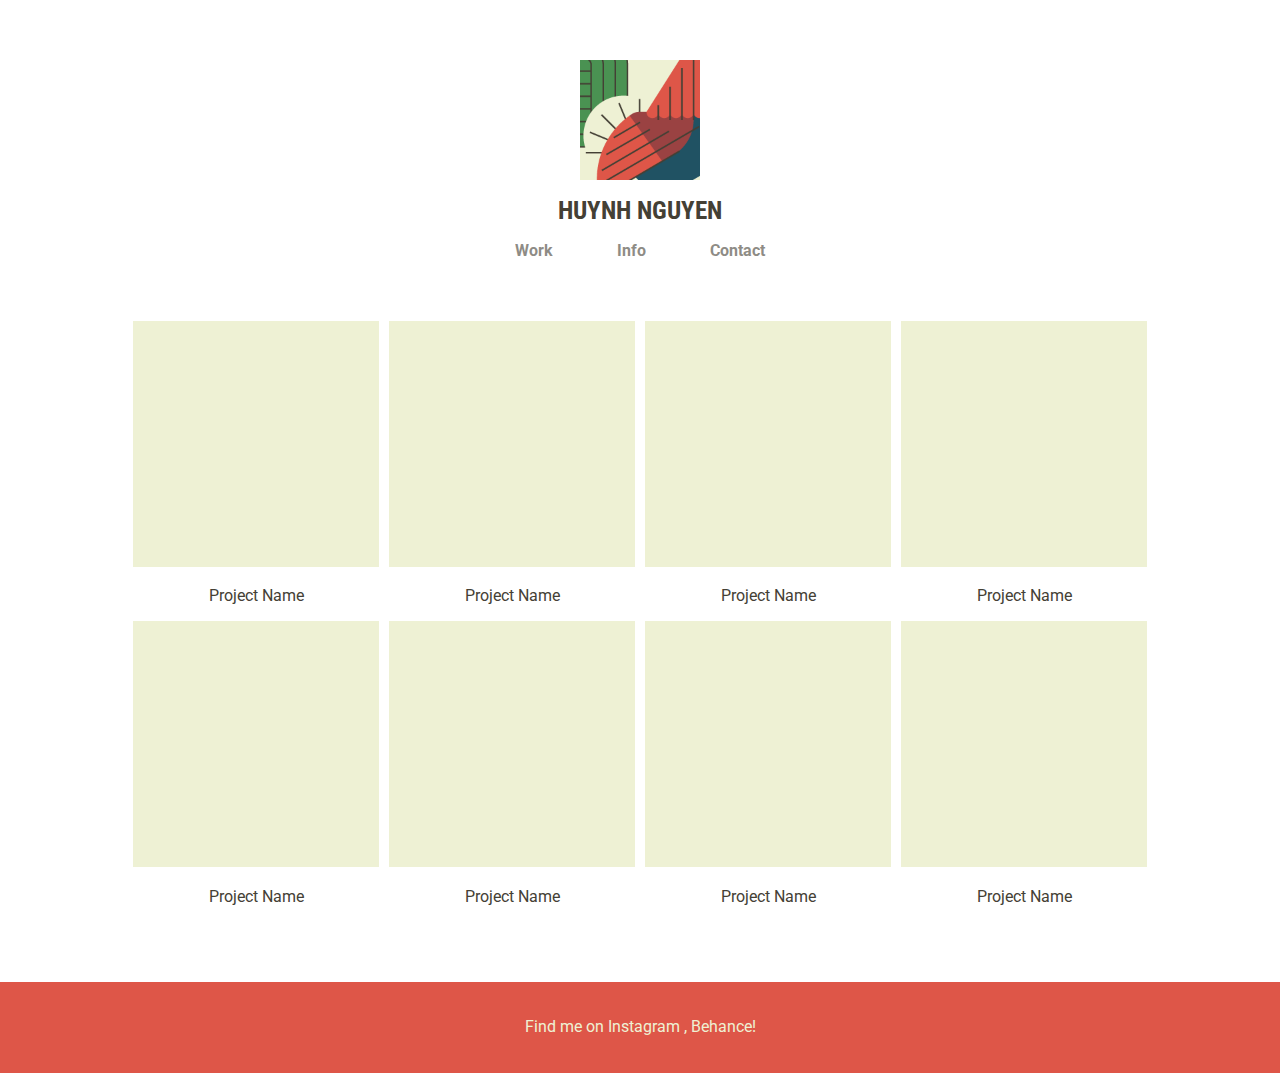
==== index.html @ f0197400 "dfdsvdx" ====
<!DOCTYPE html>
<html lang="en" dir="ltr">

<head>
  <meta charset="utf-8">
  <title>Huynh Nguyen || Graphic Designer</title>
  <link rel="stylesheet" href="css/style.css">
  <meta name="viewport" content="width=device-width initial-scale=1.0">
</head>

<body>

  <header class=" header_main">

    <div class="container">

      <div class="nav nav_mobile">
        <a href="index.html"><h1 class="logo_text">HUYNH NGUYEN</h1></a>
        <span class="btn_open_nav" onclick="openNav()">&#9776;</span>
      </div>

      <div class="nav nav_tablet">

        <a href="index.html"><h1 class="logo_text">HUYNH NGUYEN</h1></a>

        <nav class="nav_main">
          <a href="index.html">Work</a>
          <a href="info.html">Info</a>
          <a href="contact.html">Contact</a>
        </nav>

      </div>

      <div class="nav nav_desktop">

        <a href="index.html"><img class="logo_img" src="img/img_logo/logo@2x.png" alt="Huynh Nguyen Logo"></a>

        <a href="index.html"><h1 class="logo_text">HUYNH NGUYEN</h1></a>

        <nav class="nav_main">
          <a href="index.html">Work</a>
          <a href="info.html">Info</a>
          <a href="contact.html">Contact</a>
        </nav>

      </div>

      <div id="myNav" class="nav_overlay" onclick="closeNav()">

        <nav class="nav_main">
          <a href="index.html">Work</a>
          <a href="info.html">Info</a>
          <a href="contact.html">Contact</a>
        </nav>

        <p>Tap sreen to close menu</p>

      </div>

    </div>

  </header>

  <main>

    <div class="container">

      <article class="gallery_body">

        <section class="gallery_item">
          <a href="#">
            <img src="img/img_thumbs/ph_thumbnail.svg" alt="">
          </a>
          <p>Project Name</p>
        </section>

        <section class="gallery_item">
          <a href="#">
            <img src="img/img_thumbs/ph_thumbnail.svg" alt="">
          </a>
          <p>Project Name</p>
        </section>

        <section class="gallery_item">
          <a href="#">
            <img src="img/img_thumbs/ph_thumbnail.svg" alt="">
          </a>
          <p>Project Name</p>
        </section>

        <section class="gallery_item">
          <a href="#">
            <img src="img/img_thumbs/ph_thumbnail.svg" alt="">
          </a>
          <p>Project Name</p>
        </section>

        <section class="gallery_item">
          <a href="#">
            <img src="img/img_thumbs/ph_thumbnail.svg" alt="">
          </a>
          <p>Project Name</p>
        </section>

        <section class="gallery_item">
          <a href="#">
            <img src="img/img_thumbs/ph_thumbnail.svg" alt="">
          </a>
          <p>Project Name</p>
        </section>

        <section class="gallery_item">
          <a href="#">
            <img src="img/img_thumbs/ph_thumbnail.svg" alt="">
          </a>
          <p>Project Name</p>
        </section>

        <section class="gallery_item">
          <a href="#">
            <img src="img/img_thumbs/ph_thumbnail.svg" alt="">
          </a>
          <p>Project Name</p>
        </section>

      </article>

    </div>

  </main>

  <footer class="footer_main">
    <div class="container">
      <p>Find me on
        <a href="#">Instagram</a> ,
        <a href="#">Behance!</a>
      </p>
    </div>
  </footer>

  <!-- Script -->
  <script src="js/main.js"></script>
</body>

</html>
---- css/style.css ----
@import url("https://fonts.googleapis.com/css?family=Roboto+Condensed:700|Roboto:300,700");
/*! normalize.css v8.0.0 | MIT License | github.com/necolas/normalize.css */
/* Document
   ========================================================================== */
/**
 * 1. Correct the line height in all browsers.
 * 2. Prevent adjustments of font size after orientation changes in iOS.
 */
html {
  line-height: 1.15;
  /* 1 */
  -webkit-text-size-adjust: 100%;
  /* 2 */ }

/* Sections
   ========================================================================== */
/**
 * Remove the margin in all browsers.
 */
body {
  margin: 0; }

/**
 * Correct the font size and margin on `h1` elements within `section` and
 * `article` contexts in Chrome, Firefox, and Safari.
 */
h1 {
  font-size: 2em;
  margin: 0.67em 0; }

/* Grouping content
   ========================================================================== */
/**
 * 1. Add the correct box sizing in Firefox.
 * 2. Show the overflow in Edge and IE.
 */
hr {
  box-sizing: content-box;
  /* 1 */
  height: 0;
  /* 1 */
  overflow: visible;
  /* 2 */ }

/**
 * 1. Correct the inheritance and scaling of font size in all browsers.
 * 2. Correct the odd `em` font sizing in all browsers.
 */
pre {
  font-family: monospace, monospace;
  /* 1 */
  font-size: 1em;
  /* 2 */ }

/* Text-level semantics
   ========================================================================== */
/**
 * Remove the gray background on active links in IE 10.
 */
a {
  background-color: transparent; }

/**
 * 1. Remove the bottom border in Chrome 57-
 * 2. Add the correct text decoration in Chrome, Edge, IE, Opera, and Safari.
 */
abbr[title] {
  border-bottom: none;
  /* 1 */
  text-decoration: underline;
  /* 2 */
  text-decoration: underline dotted;
  /* 2 */ }

/**
 * Add the correct font weight in Chrome, Edge, and Safari.
 */
b,
strong {
  font-weight: bolder; }

/**
 * 1. Correct the inheritance and scaling of font size in all browsers.
 * 2. Correct the odd `em` font sizing in all browsers.
 */
code,
kbd,
samp {
  font-family: monospace, monospace;
  /* 1 */
  font-size: 1em;
  /* 2 */ }

/**
 * Add the correct font size in all browsers.
 */
small {
  font-size: 80%; }

/**
 * Prevent `sub` and `sup` elements from affecting the line height in
 * all browsers.
 */
sub,
sup {
  font-size: 75%;
  line-height: 0;
  position: relative;
  vertical-align: baseline; }

sub {
  bottom: -0.25em; }

sup {
  top: -0.5em; }

/* Embedded content
   ========================================================================== */
/**
 * Remove the border on images inside links in IE 10.
 */
img {
  border-style: none; }

/* Forms
   ========================================================================== */
/**
 * 1. Change the font styles in all browsers.
 * 2. Remove the margin in Firefox and Safari.
 */
button,
input,
optgroup,
select,
textarea {
  font-family: inherit;
  /* 1 */
  font-size: 100%;
  /* 1 */
  line-height: 1.15;
  /* 1 */
  margin: 0;
  /* 2 */ }

/**
 * Show the overflow in IE.
 * 1. Show the overflow in Edge.
 */
button,
input {
  /* 1 */
  overflow: visible; }

/**
 * Remove the inheritance of text transform in Edge, Firefox, and IE.
 * 1. Remove the inheritance of text transform in Firefox.
 */
button,
select {
  /* 1 */
  text-transform: none; }

/**
 * Correct the inability to style clickable types in iOS and Safari.
 */
button,
[type="button"],
[type="reset"],
[type="submit"] {
  -webkit-appearance: button; }

/**
 * Remove the inner border and padding in Firefox.
 */
button::-moz-focus-inner,
[type="button"]::-moz-focus-inner,
[type="reset"]::-moz-focus-inner,
[type="submit"]::-moz-focus-inner {
  border-style: none;
  padding: 0; }

/**
 * Restore the focus styles unset by the previous rule.
 */
button:-moz-focusring,
[type="button"]:-moz-focusring,
[type="reset"]:-moz-focusring,
[type="submit"]:-moz-focusring {
  outline: 1px dotted ButtonText; }

/**
 * Correct the padding in Firefox.
 */
fieldset {
  padding: 0.35em 0.75em 0.625em; }

/**
 * 1. Correct the text wrapping in Edge and IE.
 * 2. Correct the color inheritance from `fieldset` elements in IE.
 * 3. Remove the padding so developers are not caught out when they zero out
 *    `fieldset` elements in all browsers.
 */
legend {
  box-sizing: border-box;
  /* 1 */
  color: inherit;
  /* 2 */
  display: table;
  /* 1 */
  max-width: 100%;
  /* 1 */
  padding: 0;
  /* 3 */
  white-space: normal;
  /* 1 */ }

/**
 * Add the correct vertical alignment in Chrome, Firefox, and Opera.
 */
progress {
  vertical-align: baseline; }

/**
 * Remove the default vertical scrollbar in IE 10+.
 */
textarea {
  overflow: auto; }

/**
 * 1. Add the correct box sizing in IE 10.
 * 2. Remove the padding in IE 10.
 */
[type="checkbox"],
[type="radio"] {
  box-sizing: border-box;
  /* 1 */
  padding: 0;
  /* 2 */ }

/**
 * Correct the cursor style of increment and decrement buttons in Chrome.
 */
[type="number"]::-webkit-inner-spin-button,
[type="number"]::-webkit-outer-spin-button {
  height: auto; }

/**
 * 1. Correct the odd appearance in Chrome and Safari.
 * 2. Correct the outline style in Safari.
 */
[type="search"] {
  -webkit-appearance: textfield;
  /* 1 */
  outline-offset: -2px;
  /* 2 */ }

/**
 * Remove the inner padding in Chrome and Safari on macOS.
 */
[type="search"]::-webkit-search-decoration {
  -webkit-appearance: none; }

/**
 * 1. Correct the inability to style clickable types in iOS and Safari.
 * 2. Change font properties to `inherit` in Safari.
 */
::-webkit-file-upload-button {
  -webkit-appearance: button;
  /* 1 */
  font: inherit;
  /* 2 */ }

/* Interactive
   ========================================================================== */
/*
 * Add the correct display in Edge, IE 10+, and Firefox.
 */
details {
  display: block; }

/*
 * Add the correct display in all browsers.
 */
summary {
  display: list-item; }

/* Misc
   ========================================================================== */
/**
 * Add the correct display in IE 10+.
 */
template {
  display: none; }

/**
 * Add the correct display in IE 10.
 */
[hidden] {
  display: none; }

* {
  box-sizing: border-box; }

body {
  display: flex;
  flex-direction: column;
  min-height: 100vh;
  font-family: "Roboto", sans-serif;
  color: #444035; }

main {
  flex-grow: 1; }

a {
  color: #444035;
  text-decoration: none; }

.container {
  width: 90%;
  margin-left: auto;
  margin-right: auto;
  max-width: 1024px; }

.nav {
  display: flex;
  align-items: center;
  padding-left: 0.625rem;
  padding-right: 0.625rem; }
  @media (min-width: 415px) and (max-width: 768px) {
    .nav_mobile {
      display: none; } }
  @media (min-width: 769px) {
    .nav_mobile {
      display: none; } }
  @media (min-width: 1px) and (max-width: 414px) {
    .nav_tablet {
      display: none; } }
  @media (min-width: 769px) {
    .nav_tablet {
      display: none; } }
  @media (min-width: 1px) and (max-width: 414px) {
    .nav_desktop {
      display: none; } }
  @media (min-width: 415px) and (max-width: 768px) {
    .nav_desktop {
      display: none; } }
  @media (min-width: 769px) {
    .nav_desktop {
      display: flex;
      flex-direction: column;
      align-items: center; } }

@media (min-width: 415px) and (max-width: 768px) {
  .nav_overlay {
    display: none; } }

.nav_overlay {
  display: flex;
  flex-direction: column;
  justify-content: center;
  align-items: center; }

.gallery_body {
  display: flex;
  flex-wrap: wrap; }
  @media (min-width: 1px) and (max-width: 414px) {
    .gallery_body .gallery_item {
      flex-basis: 50%;
      padding-left: 5px;
      padding-right: 5px; } }
  @media (min-width: 415px) and (max-width: 768px) {
    .gallery_body .gallery_item {
      flex-basis: 33.3%;
      padding-left: 5px;
      padding-right: 5px; } }
  @media (min-width: 769px) {
    .gallery_body .gallery_item {
      flex-basis: 25%;
      padding-left: 5px;
      padding-right: 5px; } }

.footer_main .container {
  display: flex;
  justify-content: center;
  align-items: center; }

.header_main {
  margin-top: 1.875rem;
  margin-bottom: 1.875rem; }
  @media (min-width: 769px) {
    .header_main {
      margin-top: 3.75rem;
      margin-bottom: 3.75rem; } }

.nav .logo_text {
  margin-right: auto;
  font-size: 1.5625rem;
  font-family: "Roboto Condensed", sans-serif;
  font-weight: 700; }
.nav .btn_open_nav {
  margin-left: auto;
  font-size: 1.5625rem;
  font-family: "Roboto Condensed", sans-serif;
  font-weight: 700; }
.nav .nav_main {
  margin-left: auto;
  font-size: 1rem;
  font-family: "Roboto", sans-serif;
  font-weight: 300; }
  @media (min-width: 769px) {
    .nav .nav_main {
      margin-left: 0; } }
  .nav .nav_main a {
    margin-left: 1.5625rem;
    font-weight: 700;
    opacity: .6; }
    @media (min-width: 769px) {
      .nav .nav_main a {
        margin: 0 1.875rem; } }
  .nav .nav_main a:hover {
    opacity: 1; }

.nav_overlay {
  display: flex;
  flex-direction: column;
  justify-content: center;
  align-items: center;
  height: 100%;
  width: 100%;
  position: fixed;
  z-index: 1;
  top: 0;
  left: 0;
  background-color: #DE5648; }
  .nav_overlay a {
    color: #EEF1D4;
    font-size: 1.5625rem;
    font-family: "Roboto Condensed", sans-serif;
    display: block;
    text-align: center;
    text-transform: uppercase;
    padding: 1.0625rem; }
  .nav_overlay p {
    color: #EEF1D4;
    font-size: 0.5rem; }

.gallery_item p {
  color: #444035;
  text-align: center; }
.gallery_item:hover {
  opacity: .7; }

.footer_main {
  background-color: #DE5648;
  margin-top: 1.875rem; }
  @media (min-width: 769px) {
    .footer_main {
      margin-top: 3.75rem; } }
  .footer_main .container {
    padding: 1.25rem; }
  .footer_main p,
  .footer_main a {
    color: #EEF1D4; }
  .footer_main a:hover {
    text-decoration: underline; }

.logo_img {
  display: none; }
  @media (min-width: 769px) {
    .logo_img {
      display: block;
      width: 7.5rem; } }

.gallery_item img {
  width: 100%; }

/*# sourceMappingURL=style.css.map */
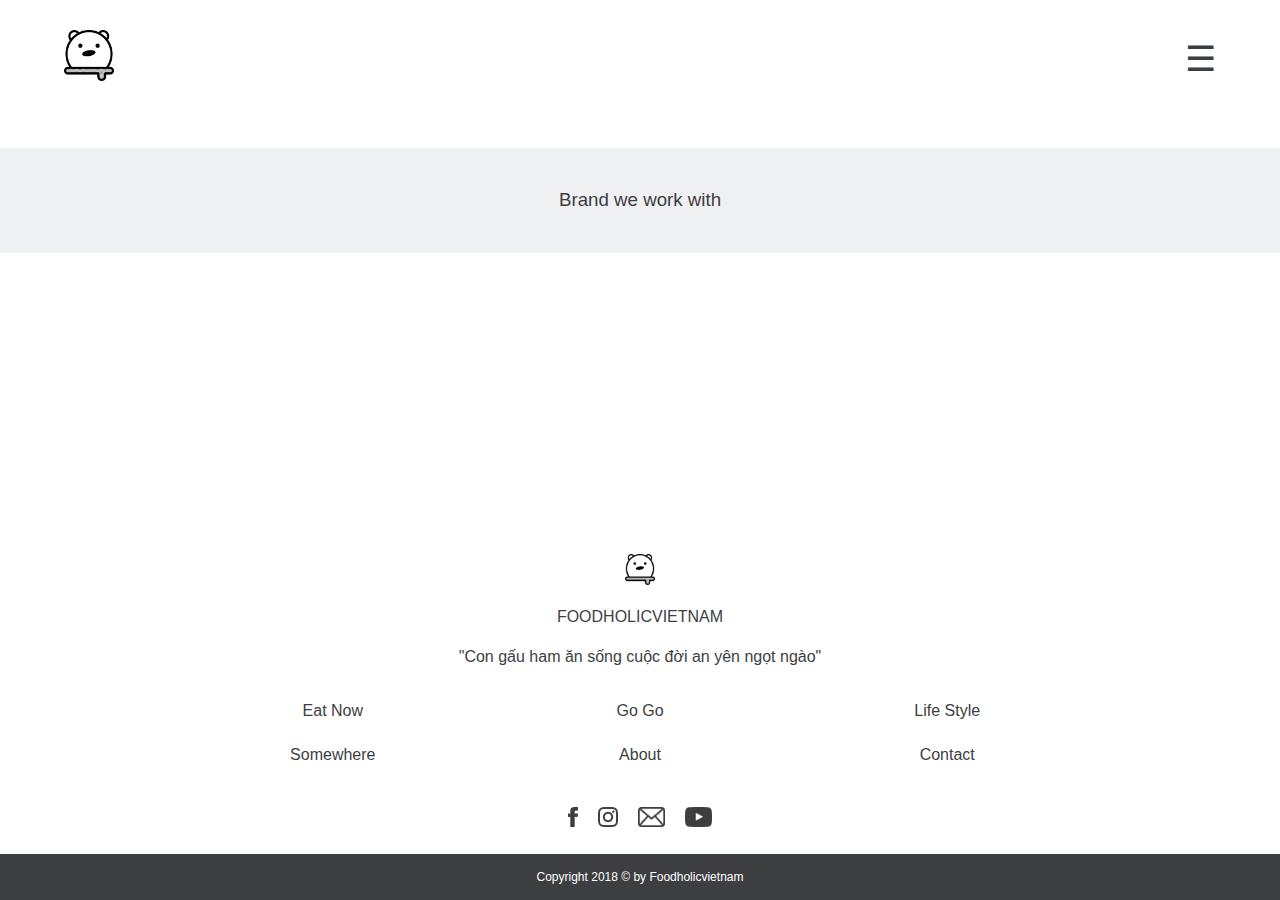
==== commit c173b1d4: "food-holic" ====
--- a/index.html
+++ b/index.html
@@ -1,59 +1,49 @@
 <!DOCTYPE html>
-<html lang="en" dir="ltr">
+<html lang="vi">
 
 <head>
   <meta charset="utf-8">
-  <title>Huynh Nguyen || Graphic Designer</title>
-  <link rel="stylesheet" href="css/style.css">
+  <title>Food Holic Vietnam</title>
+  <link rel="stylesheet" href="https://d1azc1qln24ryf.cloudfront.net/114779/Socicon/style-cf.css?9ukd8d">
+  <link rel="stylesheet" href="css/main.css">
   <meta name="viewport" content="width=device-width initial-scale=1.0">
 </head>
 
 <body>
 
-  <header class=" header_main">
+  <header class="header-main">
 
     <div class="container">
 
-      <div class="nav nav_mobile">
-        <a href="index.html"><h1 class="logo_text">HUYNH NGUYEN</h1></a>
-        <span class="btn_open_nav" onclick="openNav()">&#9776;</span>
+      <div class="nav-desktop">
+        <img src="img/logo.png" alt="Foodholic Vietnam Logo">
+        <nav class="nav-main">
+          <a href="eatnow.html">Eat Now</a>
+          <a href="gogo.html">Go Go</a>
+          <a href="lifestyle.html">Life Style</a>
+          <a href="somewhere.html">Somewhere</a>
+          <a href="about.html">About</a>
+          <a href="contact.html">Contact</a>
+        </nav>
       </div>
 
-      <div class="nav nav_tablet">
+      <div class="nav-mobile">
 
-        <a href="index.html"><h1 class="logo_text">HUYNH NGUYEN</h1></a>
+        <a href="index.html"><img src="img/logo.png" alt="Foodholic Vietnam Logo"></a>
 
-        <nav class="nav_main">
-          <a href="index.html">Work</a>
-          <a href="info.html">Info</a>
+        <span class="btn-open-nav">&#9776;</span>
+
+        <nav class="nav-overlay">
+          <a href="eatnow.html">Eat Now</a>
+          <a href="gogo.html">Go Go</a>
+          <a href="lifestyle.html">Life Style</a>
+          <a href="somewhere.html">Somewhere</a>
+          <a href="about.html">About</a>
           <a href="contact.html">Contact</a>
+          <p>Tap anywhere to close!</p>
         </nav>
 
-      </div>
 
-      <div class="nav nav_desktop">
-
-        <a href="index.html"><img class="logo_img" src="img/img_logo/logo@2x.png" alt="Huynh Nguyen Logo"></a>
-
-        <a href="index.html"><h1 class="logo_text">HUYNH NGUYEN</h1></a>
-
-        <nav class="nav_main">
-          <a href="index.html">Work</a>
-          <a href="info.html">Info</a>
-          <a href="contact.html">Contact</a>
-        </nav>
-
-      </div>
-
-      <div id="myNav" class="nav_overlay" onclick="closeNav()">
-
-        <nav class="nav_main">
-          <a href="index.html">Work</a>
-          <a href="info.html">Info</a>
-          <a href="contact.html">Contact</a>
-        </nav>
-
-        <p>Tap sreen to close menu</p>
 
       </div>
 
@@ -61,84 +51,54 @@
 
   </header>
 
-  <main>
+  <main class="main-body-main">
+
+
+    <section class="brand">
+      <h3>Brand we work with</h3>
+    </section>
+
+  </main>
+
+  <footer class="footer-main">
 
     <div class="container">
 
-      <article class="gallery_body">
+      <div class="logo-footer">
+        <img src="img/logo.png" alt="Food Holic Logo">
+        <h2>foodholicvietnam</h2>
+      </div>
 
-        <section class="gallery_item">
-          <a href="#">
-            <img src="img/img_thumbs/ph_thumbnail.svg" alt="">
-          </a>
-          <p>Project Name</p>
-        </section>
+      <div class="tag-line">
+        <p>"Con gấu ham ăn sống cuộc đời an yên ngọt ngào"</p>
+      </div>
 
-        <section class="gallery_item">
-          <a href="#">
-            <img src="img/img_thumbs/ph_thumbnail.svg" alt="">
-          </a>
-          <p>Project Name</p>
-        </section>
+      <nav class="nav-footer">
+        <a href="eatnow.html">Eat Now</a>
+        <a href="gogo.html">Go Go</a>
+        <a href="lifestyle.html">Life Style</a>
+        <a href="somewhere.html">Somewhere</a>
+        <a href="about.html">About</a>
+        <a href="contact.html">Contact</a>
+      </nav>
 
-        <section class="gallery_item">
-          <a href="#">
-            <img src="img/img_thumbs/ph_thumbnail.svg" alt="">
-          </a>
-          <p>Project Name</p>
-        </section>
-
-        <section class="gallery_item">
-          <a href="#">
-            <img src="img/img_thumbs/ph_thumbnail.svg" alt="">
-          </a>
-          <p>Project Name</p>
-        </section>
-
-        <section class="gallery_item">
-          <a href="#">
-            <img src="img/img_thumbs/ph_thumbnail.svg" alt="">
-          </a>
-          <p>Project Name</p>
-        </section>
-
-        <section class="gallery_item">
-          <a href="#">
-            <img src="img/img_thumbs/ph_thumbnail.svg" alt="">
-          </a>
-          <p>Project Name</p>
-        </section>
-
-        <section class="gallery_item">
-          <a href="#">
-            <img src="img/img_thumbs/ph_thumbnail.svg" alt="">
-          </a>
-          <p>Project Name</p>
-        </section>
-
-        <section class="gallery_item">
-          <a href="#">
-            <img src="img/img_thumbs/ph_thumbnail.svg" alt="">
-          </a>
-          <p>Project Name</p>
-        </section>
-
-      </article>
-
+      <div class="social-media">
+        <a href="#"><img src="img/icn-face@2x.png" alt="Connect to Facebook page"></a>
+        <a href="#"><img src="img/icn-insta@2x.png" alt="Connect to Instagram"></a>
+        <a href="#"><img src="img/icn-email@2x.png" alt="Send us an email"></a>
+        <a href="#"><img src="img/icn-youtube@2x.png" alt="Go to our Youtube Channel"></a>
+      </div>
     </div>
 
-  </main>
+    <div class="copy-right">
+      <p>Copyright 2018 &copy; by Foodholicvietnam</p>
+    </div>
 
-  <footer class="footer_main">
-    <div class="container">
-      <p>Find me on
-        <a href="#">Instagram</a> ,
-        <a href="#">Behance!</a>
-      </p>
-    </div>
   </footer>
 
-  <!-- Script -->
+  <!-- JQuery -->
+  <script src="js/jquery.min.js"></script>
+  <!-- Main Script -->
   <script src="js/main.js"></script>
 </body>
 
--- a/css/main.css
+++ b/css/main.css
@@ -0,0 +1,455 @@
+/*! normalize.css v8.0.0 | MIT License | github.com/necolas/normalize.css */
+/* Document
+   ========================================================================== */
+/**
+ * 1. Correct the line height in all browsers.
+ * 2. Prevent adjustments of font size after orientation changes in iOS.
+ */
+html {
+  line-height: 1.15;
+  /* 1 */
+  -webkit-text-size-adjust: 100%;
+  /* 2 */ }
+
+/* Sections
+   ========================================================================== */
+/**
+ * Remove the margin in all browsers.
+ */
+body {
+  margin: 0; }
+
+/**
+ * Correct the font size and margin on `h1` elements within `section` and
+ * `article` contexts in Chrome, Firefox, and Safari.
+ */
+h1 {
+  font-size: 2em;
+  margin: 0.67em 0; }
+
+/* Grouping content
+   ========================================================================== */
+/**
+ * 1. Add the correct box sizing in Firefox.
+ * 2. Show the overflow in Edge and IE.
+ */
+hr {
+  box-sizing: content-box;
+  /* 1 */
+  height: 0;
+  /* 1 */
+  overflow: visible;
+  /* 2 */ }
+
+/**
+ * 1. Correct the inheritance and scaling of font size in all browsers.
+ * 2. Correct the odd `em` font sizing in all browsers.
+ */
+pre {
+  font-family: monospace, monospace;
+  /* 1 */
+  font-size: 1em;
+  /* 2 */ }
+
+/* Text-level semantics
+   ========================================================================== */
+/**
+ * Remove the gray background on active links in IE 10.
+ */
+a {
+  background-color: transparent; }
+
+/**
+ * 1. Remove the bottom border in Chrome 57-
+ * 2. Add the correct text decoration in Chrome, Edge, IE, Opera, and Safari.
+ */
+abbr[title] {
+  border-bottom: none;
+  /* 1 */
+  text-decoration: underline;
+  /* 2 */
+  text-decoration: underline dotted;
+  /* 2 */ }
+
+/**
+ * Add the correct font weight in Chrome, Edge, and Safari.
+ */
+b,
+strong {
+  font-weight: bolder; }
+
+/**
+ * 1. Correct the inheritance and scaling of font size in all browsers.
+ * 2. Correct the odd `em` font sizing in all browsers.
+ */
+code,
+kbd,
+samp {
+  font-family: monospace, monospace;
+  /* 1 */
+  font-size: 1em;
+  /* 2 */ }
+
+/**
+ * Add the correct font size in all browsers.
+ */
+small {
+  font-size: 80%; }
+
+/**
+ * Prevent `sub` and `sup` elements from affecting the line height in
+ * all browsers.
+ */
+sub,
+sup {
+  font-size: 75%;
+  line-height: 0;
+  position: relative;
+  vertical-align: baseline; }
+
+sub {
+  bottom: -0.25em; }
+
+sup {
+  top: -0.5em; }
+
+/* Embedded content
+   ========================================================================== */
+/**
+ * Remove the border on images inside links in IE 10.
+ */
+img {
+  border-style: none; }
+
+/* Forms
+   ========================================================================== */
+/**
+ * 1. Change the font styles in all browsers.
+ * 2. Remove the margin in Firefox and Safari.
+ */
+button,
+input,
+optgroup,
+select,
+textarea {
+  font-family: inherit;
+  /* 1 */
+  font-size: 100%;
+  /* 1 */
+  line-height: 1.15;
+  /* 1 */
+  margin: 0;
+  /* 2 */ }
+
+/**
+ * Show the overflow in IE.
+ * 1. Show the overflow in Edge.
+ */
+button,
+input {
+  /* 1 */
+  overflow: visible; }
+
+/**
+ * Remove the inheritance of text transform in Edge, Firefox, and IE.
+ * 1. Remove the inheritance of text transform in Firefox.
+ */
+button,
+select {
+  /* 1 */
+  text-transform: none; }
+
+/**
+ * Correct the inability to style clickable types in iOS and Safari.
+ */
+button,
+[type="button"],
+[type="reset"],
+[type="submit"] {
+  -webkit-appearance: button; }
+
+/**
+ * Remove the inner border and padding in Firefox.
+ */
+button::-moz-focus-inner,
+[type="button"]::-moz-focus-inner,
+[type="reset"]::-moz-focus-inner,
+[type="submit"]::-moz-focus-inner {
+  border-style: none;
+  padding: 0; }
+
+/**
+ * Restore the focus styles unset by the previous rule.
+ */
+button:-moz-focusring,
+[type="button"]:-moz-focusring,
+[type="reset"]:-moz-focusring,
+[type="submit"]:-moz-focusring {
+  outline: 1px dotted ButtonText; }
+
+/**
+ * Correct the padding in Firefox.
+ */
+fieldset {
+  padding: 0.35em 0.75em 0.625em; }
+
+/**
+ * 1. Correct the text wrapping in Edge and IE.
+ * 2. Correct the color inheritance from `fieldset` elements in IE.
+ * 3. Remove the padding so developers are not caught out when they zero out
+ *    `fieldset` elements in all browsers.
+ */
+legend {
+  box-sizing: border-box;
+  /* 1 */
+  color: inherit;
+  /* 2 */
+  display: table;
+  /* 1 */
+  max-width: 100%;
+  /* 1 */
+  padding: 0;
+  /* 3 */
+  white-space: normal;
+  /* 1 */ }
+
+/**
+ * Add the correct vertical alignment in Chrome, Firefox, and Opera.
+ */
+progress {
+  vertical-align: baseline; }
+
+/**
+ * Remove the default vertical scrollbar in IE 10+.
+ */
+textarea {
+  overflow: auto; }
+
+/**
+ * 1. Add the correct box sizing in IE 10.
+ * 2. Remove the padding in IE 10.
+ */
+[type="checkbox"],
+[type="radio"] {
+  box-sizing: border-box;
+  /* 1 */
+  padding: 0;
+  /* 2 */ }
+
+/**
+ * Correct the cursor style of increment and decrement buttons in Chrome.
+ */
+[type="number"]::-webkit-inner-spin-button,
+[type="number"]::-webkit-outer-spin-button {
+  height: auto; }
+
+/**
+ * 1. Correct the odd appearance in Chrome and Safari.
+ * 2. Correct the outline style in Safari.
+ */
+[type="search"] {
+  -webkit-appearance: textfield;
+  /* 1 */
+  outline-offset: -2px;
+  /* 2 */ }
+
+/**
+ * Remove the inner padding in Chrome and Safari on macOS.
+ */
+[type="search"]::-webkit-search-decoration {
+  -webkit-appearance: none; }
+
+/**
+ * 1. Correct the inability to style clickable types in iOS and Safari.
+ * 2. Change font properties to `inherit` in Safari.
+ */
+::-webkit-file-upload-button {
+  -webkit-appearance: button;
+  /* 1 */
+  font: inherit;
+  /* 2 */ }
+
+/* Interactive
+   ========================================================================== */
+/*
+ * Add the correct display in Edge, IE 10+, and Firefox.
+ */
+details {
+  display: block; }
+
+/*
+ * Add the correct display in all browsers.
+ */
+summary {
+  display: list-item; }
+
+/* Misc
+   ========================================================================== */
+/**
+ * Add the correct display in IE 10+.
+ */
+template {
+  display: none; }
+
+/**
+ * Add the correct display in IE 10.
+ */
+[hidden] {
+  display: none; }
+
+@font-face {
+  font-family: 'socialicious';
+  src: url(fonts/socialicious.ttf); }
+* {
+  box-sizing: border-box; }
+
+body {
+  font-family: "Helvetica", Arial, sans-serif;
+  font-weight: 300;
+  line-height: 1.5;
+  color: #3D3E3F; }
+
+a {
+  color: #3D3E3F;
+  text-decoration: none; }
+
+body {
+  display: flex;
+  flex-direction: column;
+  min-height: 100vh; }
+
+.main-body-main {
+  flex-grow: 1; }
+
+.container {
+  width: 90%;
+  margin-right: auto;
+  margin-left: auto; }
+
+.nav-mobile {
+  display: flex;
+  align-items: center; }
+  .nav-mobile img {
+    margin-right: auto; }
+  .nav-mobile .btn-open-nav {
+    margin-left: auto; }
+
+.footer-main {
+  text-align: center; }
+
+.brand {
+  padding-top: 1.25rem;
+  padding-bottom: 1.25rem;
+  margin-top: 1.875rem;
+  margin-bottom: 1.875rem; }
+  .brand .logo-brand {
+    display: flex;
+    flex-wrap: wrap;
+    justify-content: center;
+    align-items: center; }
+
+.nav-desktop {
+  display: none; }
+
+.header-main {
+  margin-top: 1.875rem;
+  margin-bottom: 1.875rem; }
+
+.nav-mobile .nav-overlay {
+  display: flex;
+  flex-direction: column;
+  justify-content: center;
+  align-items: center;
+  width: 100vw;
+  height: 100vh;
+  background-color: #fff;
+  position: fixed;
+  top: 0;
+  left: 0;
+  overflow-x: hidden; }
+  .nav-mobile .nav-overlay a {
+    font-size: 1.875rem;
+    padding: 1.25rem; }
+  .nav-mobile .nav-overlay p {
+    font-size: 0.75rem; }
+
+.nav-mobile .nav-overlay {
+  display: none; }
+
+.nav-footer {
+  display: flex;
+  flex-wrap: wrap;
+  width: 80%;
+  margin-right: auto;
+  margin-left: auto;
+  text-align: center;
+  margin-top: 1.875rem;
+  margin-bottom: 1.25rem; }
+  .nav-footer a {
+    flex-basis: 30%;
+    flex-grow: 1;
+    margin-bottom: 1.25rem; }
+
+.social-media {
+  display: flex;
+  justify-content: center;
+  align-items: baseline; }
+  .social-media img {
+    height: 1.25rem;
+    margin: 0 0.625rem; }
+
+.copy-right {
+  background-color: #3D3E3F;
+  padding: 0.125rem;
+  margin-top: 1.25rem; }
+  .copy-right p {
+    color: #fff;
+    font-size: 0.75rem; }
+
+.main-body-main .brand {
+  background-color: #EFF0F1; }
+
+.main-body-main .card {
+  border-bottom: 1px solid #3D3E3F; }
+  .main-body-main .card img {
+    width: 100%; }
+  .main-body-main .card p {
+    color: #6f7173; }
+
+.main-body-main .card:not(:first-child) {
+  padding-top: 1.875rem; }
+
+.logo-footer h2 {
+  font-size: 1rem;
+  text-transform: uppercase;
+  font-weight: 300; }
+
+.btn-open-nav {
+  font-size: 2.1875rem; }
+
+.contact-address {
+  text-align: center; }
+  .contact-address span {
+    text-decoration: underline; }
+
+.main-body-main .brand h3 {
+  font-weight: 400;
+  text-align: center; }
+
+.nav-mobile img {
+  width: 3.125rem; }
+
+.main-body-main .about img {
+  width: 100%; }
+
+.main-body-main .contact img {
+  width: 100%; }
+
+.img-brand {
+  width: 20%;
+  margin: 0.625rem; }
+
+.logo-footer img {
+  width: 1.875rem; }
+
+/*# sourceMappingURL=main.css.map */
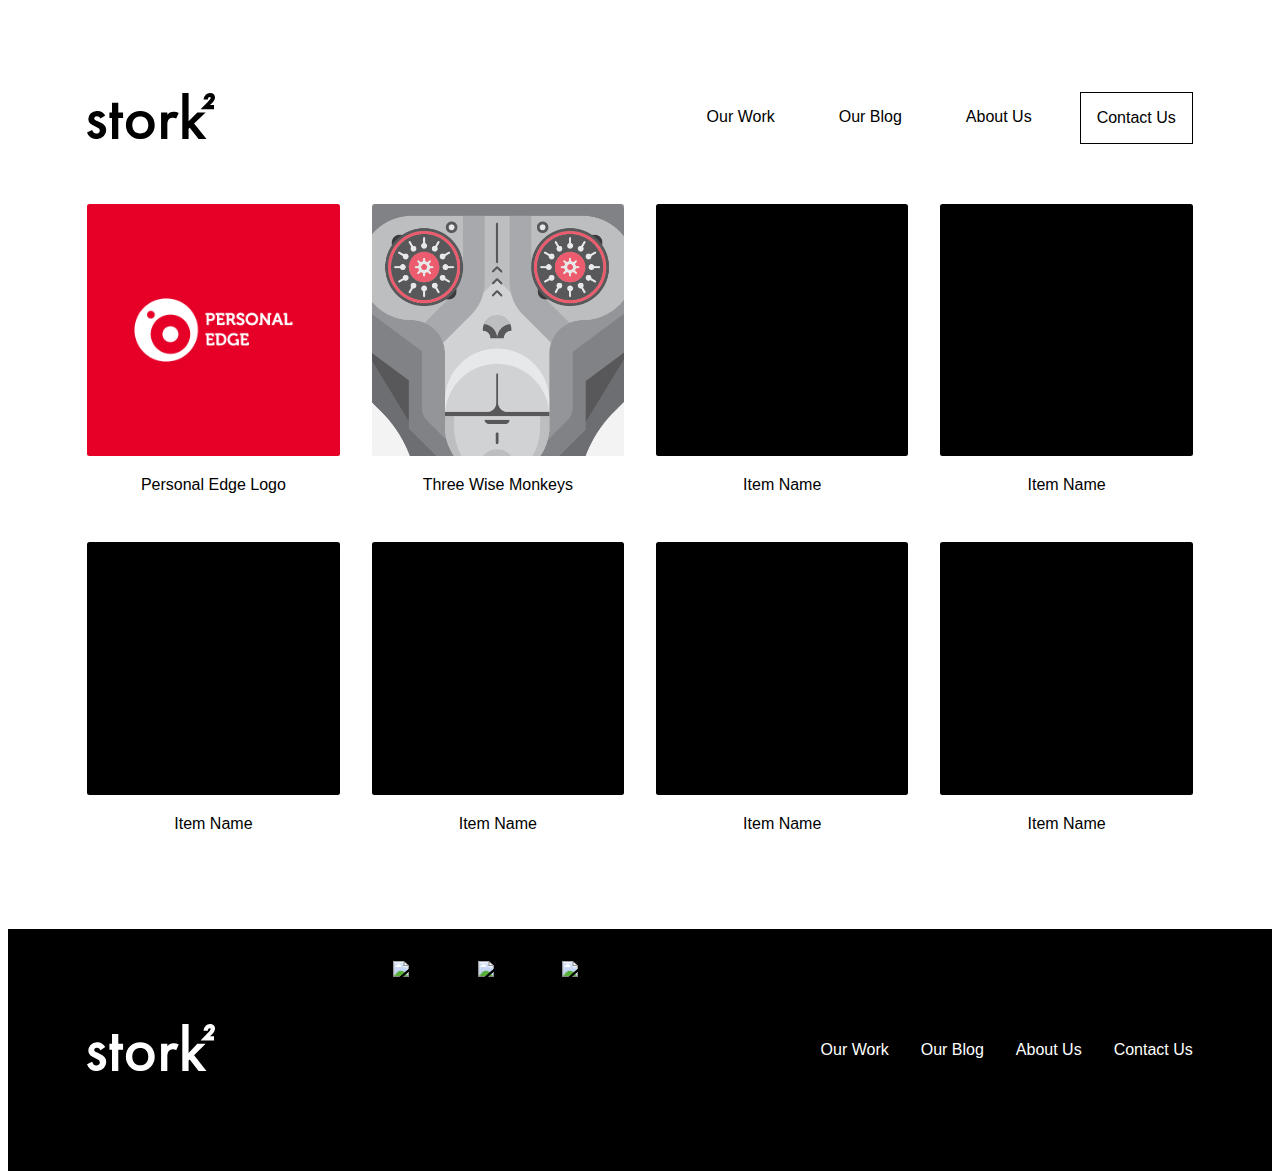
==== commit abbe28d4: "jnjk" ====
--- a/index.html
+++ b/index.html
@@ -1,105 +1,149 @@
 <!DOCTYPE html>
-<html lang="vi">
+<html lang="en" dir="ltr">
 
 <head>
-  <meta charset="utf-8">
-  <title>Food Holic Vietnam</title>
-  <link rel="stylesheet" href="https://d1azc1qln24ryf.cloudfront.net/114779/Socicon/style-cf.css?9ukd8d">
-  <link rel="stylesheet" href="css/main.css">
-  <meta name="viewport" content="width=device-width initial-scale=1.0">
+    <meta charset="utf-8">
+    <title>Stork2 Creative | Homepage</title>
+    <link rel="stylesheet" href="./css/main.css">
+    <meta name="viewport" content="width=device-width initial-scale=1.0">
 </head>
 
 <body>
 
-  <header class="header-main">
+    <header class="header-main">
 
-    <div class="container">
+        <!-- Container used for styling purpose -->
+        <div class="container">
 
-      <div class="nav-desktop">
-        <img src="img/logo.png" alt="Foodholic Vietnam Logo">
-        <nav class="nav-main">
-          <a href="eatnow.html">Eat Now</a>
-          <a href="gogo.html">Go Go</a>
-          <a href="lifestyle.html">Life Style</a>
-          <a href="somewhere.html">Somewhere</a>
-          <a href="about.html">About</a>
-          <a href="contact.html">Contact</a>
-        </nav>
-      </div>
+            <!-- Header Logo -->
+            <nav class="logo-header">
+                <a href="./index.html"><img src="./img/logo/logo-header.svg" alt="Stork2 Creative logo"></a>
+            </nav>
 
-      <div class="nav-mobile">
+            <!-- Main Navigation -->
+            <nav class="nav-header">
+                <a href="./index.html">Our Work</a>
+                <a href="./blog.html">Our Blog</a>
+                <a href="./about.html">About Us</a>
+                <a href="./contact.html">Contact Us</a>
+            </nav>
 
-        <a href="index.html"><img src="img/logo.png" alt="Foodholic Vietnam Logo"></a>
+            <button class="btn-menu">Menu</button>
 
-        <span class="btn-open-nav">&#9776;</span>
+        </div>
 
-        <nav class="nav-overlay">
-          <a href="eatnow.html">Eat Now</a>
-          <a href="gogo.html">Go Go</a>
-          <a href="lifestyle.html">Life Style</a>
-          <a href="somewhere.html">Somewhere</a>
-          <a href="about.html">About</a>
-          <a href="contact.html">Contact</a>
-          <p>Tap anywhere to close!</p>
-        </nav>
+    </header>
 
+    <main class="content-main">
 
+        <!-- Container used for styling purpose -->
+        <div class="container">
 
-      </div>
+            <section id="gallery">
 
-    </div>
+                <!--Gallery Item -->
+                <section class="gallery-item">
+                    <a href="./projects/personal_edge.html">
+                        <img src="./img/thumbnails/thumbnail_pesonal_edge.png" alt="Personal Edge Project Thumbnail">
+                        <p>Personal Edge Logo</p>
+                    </a>
+                </section>
 
-  </header>
+                <!--Gallery Item -->
+                <section class="gallery-item">
+                    <a href="./projects/monkeys.html">
+                        <img src="./img/thumbnails/thumbnail_monkey.png" alt="Three Wise Monkey Project Thumbnail">
+                        <p>Three Wise Monkeys</p>
+                    </a>
+                </section>
 
-  <main class="main-body-main">
+                <!--Gallery Item -->
+                <section class="gallery-item">
+                    <a href="./projects/project.html">
+                        <img src="./img/thumbnails/thumbnail.svg" alt="Project-name Thumbnail">
+                        <p>Item Name</p>
+                    </a>
+                </section>
 
+                <!--Gallery Item -->
+                <section class="gallery-item">
+                    <a href="./projects/project.html">
+                        <img src="./img/thumbnails/thumbnail.svg" alt="Project-name Thumbnail">
+                        <p>Item Name</p>
+                    </a>
+                </section>
 
-    <section class="brand">
-      <h3>Brand we work with</h3>
-    </section>
+                <!--Gallery Item -->
+                <section class="gallery-item">
+                    <a href="./projects/project.html">
+                        <img src="./img/thumbnails/thumbnail.svg" alt="Project-name Thumbnail">
+                        <p>Item Name</p>
+                    </a>
+                </section>
 
-  </main>
+                <!--Gallery Item -->
+                <section class="gallery-item">
+                    <a href="./projects/project.html">
+                        <img src="./img/thumbnails/thumbnail.svg" alt="Project-name Thumbnail">
+                        <p>Item Name</p>
+                    </a>
+                </section>
 
-  <footer class="footer-main">
+                <!--Gallery Item -->
+                <section class="gallery-item">
+                    <a href="./projects/project.html">
+                        <img src="./img/thumbnails/thumbnail.svg" alt="Project-name Thumbnail">
+                        <p>Item Name</p>
+                    </a>
+                </section>
 
-    <div class="container">
+                <!--Gallery Item -->
+                <section class="gallery-item">
+                    <a href="./projects/project.html">
+                        <img src="./img/thumbnails/thumbnail.svg" alt="Project-name Thumbnail">
+                        <p>Item Name</p>
+                    </a>
+                </section>
 
-      <div class="logo-footer">
-        <img src="img/logo.png" alt="Food Holic Logo">
-        <h2>foodholicvietnam</h2>
-      </div>
+            </section>
 
-      <div class="tag-line">
-        <p>"Con gấu ham ăn sống cuộc đời an yên ngọt ngào"</p>
-      </div>
+        </div>
 
-      <nav class="nav-footer">
-        <a href="eatnow.html">Eat Now</a>
-        <a href="gogo.html">Go Go</a>
-        <a href="lifestyle.html">Life Style</a>
-        <a href="somewhere.html">Somewhere</a>
-        <a href="about.html">About</a>
-        <a href="contact.html">Contact</a>
-      </nav>
+    </main>
 
-      <div class="social-media">
-        <a href="#"><img src="img/icn-face@2x.png" alt="Connect to Facebook page"></a>
-        <a href="#"><img src="img/icn-insta@2x.png" alt="Connect to Instagram"></a>
-        <a href="#"><img src="img/icn-email@2x.png" alt="Send us an email"></a>
-        <a href="#"><img src="img/icn-youtube@2x.png" alt="Go to our Youtube Channel"></a>
-      </div>
-    </div>
+    <footer class="footer-main">
 
-    <div class="copy-right">
-      <p>Copyright 2018 &copy; by Foodholicvietnam</p>
-    </div>
+        <!-- Container used for styling purpose -->
+        <div class="container">
 
-  </footer>
+            <!-- Footer logo -->
+            <nav class="logo-footer">
+                <a href="./index.html"> <img src="./img/logo/logo-footer.svg" alt="Stork2 Creative Logo"> </a>
+            </nav>
 
-  <!-- JQuery -->
-  <script src="js/jquery.min.js"></script>
-  <!-- Main Script -->
-  <script src="js/main.js"></script>
+            <!-- Social Media Icons -->
+            <nav class="nav-social">
+                <a href="#"><img src="./img/icons/icn-social-behance.svg" alt="Behance Icon - This will lead to the company's Behance profile"></a>
+                <a href="#"><img src="./img/icons/icn-social-fb.svg" alt="Facebook Icon - This will lead to the company's Facebook profile"></a>
+                <a href="#"><img src="./img/icons/icn-social-insta.svg" alt="Instagram Icon - This will lead to the company's Instagram page"></a>
+            </nav>
+
+            <!-- Footer Navigation -->
+            <nav class="nav-footer">
+                <a href="./index.html">Our Work</a>
+                <a href="./blog.html">Our Blog</a>
+                <a href="./about.html">About Us</a>
+                <a href="./contact.html">Contact Us</a>
+            </nav>
+
+        </div>
+
+    </footer>
+
+    <!-- JQuery -->
+    <script src="./js/jquery-3.3.1.min.js"></script>
+    <!-- Script -->
+    <script src="./js/main.js"></script>
 </body>
 
 </html>
--- a/css/main.css
+++ b/css/main.css
@@ -1,455 +1,402 @@
-/*! normalize.css v8.0.0 | MIT License | github.com/necolas/normalize.css */
-/* Document
-   ========================================================================== */
-/**
- * 1. Correct the line height in all browsers.
- * 2. Prevent adjustments of font size after orientation changes in iOS.
- */
-html {
-  line-height: 1.15;
-  /* 1 */
-  -webkit-text-size-adjust: 100%;
-  /* 2 */ }
-
-/* Sections
-   ========================================================================== */
-/**
- * Remove the margin in all browsers.
- */
+/*
+==========================================
+======= Typekit Embed ====================
+======= Normalize CSS ====================
+==========================================
+*/
+@import url("https://use.typekit.net/ghw3mij.css");
+@import url("https://cdnjs.cloudflare.com/ajax/libs/normalize/8.0.0/normalize.min.css");
+
+/*
+==========================================
+======= Base Style =======================
+==========================================
+*/
+
+* {
+    box-sizing: border-box;
+}
+
+html,
 body {
-  margin: 0; }
-
-/**
- * Correct the font size and margin on `h1` elements within `section` and
- * `article` contexts in Chrome, Firefox, and Safari.
- */
+    height: 100%;
+}
+
+body {
+    color: black;
+    font-family: 'futura-pt', Helvetica, Arial, sans-serif;
+    font-weight: lighter;
+    display: flex;
+    flex-direction: column;
+}
+
 h1 {
-  font-size: 2em;
-  margin: 0.67em 0; }
-
-/* Grouping content
-   ========================================================================== */
-/**
- * 1. Add the correct box sizing in Firefox.
- * 2. Show the overflow in Edge and IE.
- */
-hr {
-  box-sizing: content-box;
-  /* 1 */
-  height: 0;
-  /* 1 */
-  overflow: visible;
-  /* 2 */ }
-
-/**
- * 1. Correct the inheritance and scaling of font size in all browsers.
- * 2. Correct the odd `em` font sizing in all browsers.
- */
-pre {
-  font-family: monospace, monospace;
-  /* 1 */
-  font-size: 1em;
-  /* 2 */ }
-
-/* Text-level semantics
-   ========================================================================== */
-/**
- * Remove the gray background on active links in IE 10.
- */
+    font-size: 1.8rem;
+    text-align: center;
+}
+
 a {
-  background-color: transparent; }
-
-/**
- * 1. Remove the bottom border in Chrome 57-
- * 2. Add the correct text decoration in Chrome, Edge, IE, Opera, and Safari.
- */
-abbr[title] {
-  border-bottom: none;
-  /* 1 */
-  text-decoration: underline;
-  /* 2 */
-  text-decoration: underline dotted;
-  /* 2 */ }
-
-/**
- * Add the correct font weight in Chrome, Edge, and Safari.
- */
-b,
-strong {
-  font-weight: bolder; }
-
-/**
- * 1. Correct the inheritance and scaling of font size in all browsers.
- * 2. Correct the odd `em` font sizing in all browsers.
- */
-code,
-kbd,
-samp {
-  font-family: monospace, monospace;
-  /* 1 */
-  font-size: 1em;
-  /* 2 */ }
-
-/**
- * Add the correct font size in all browsers.
- */
-small {
-  font-size: 80%; }
-
-/**
- * Prevent `sub` and `sup` elements from affecting the line height in
- * all browsers.
- */
-sub,
-sup {
-  font-size: 75%;
-  line-height: 0;
-  position: relative;
-  vertical-align: baseline; }
-
-sub {
-  bottom: -0.25em; }
-
-sup {
-  top: -0.5em; }
-
-/* Embedded content
-   ========================================================================== */
-/**
- * Remove the border on images inside links in IE 10.
- */
-img {
-  border-style: none; }
-
-/* Forms
-   ========================================================================== */
-/**
- * 1. Change the font styles in all browsers.
- * 2. Remove the margin in Firefox and Safari.
- */
-button,
+    color: black;
+    text-decoration: none;
+}
+
+/*
+==========================================
+======= Layout Style =====================
+==========================================
+*/
+
+.container {
+    width: 90%;
+    max-width: 1200px;
+    margin: 0 auto;
+    display: flex;
+}
+
+.footer-main {
+    background-color: black;
+    margin-top: auto;
+}
+
+/*
+==========================================
+======= Header, Footer Style =============
+==========================================
+*/
+
+.header-main .container,
+.footer-main .container {
+    flex-direction: column;
+}
+
+.logo-header,
+.logo-footer {
+    width: 128px;
+    margin: 2.5rem auto;
+}
+
+.logo-header {
+    margin-bottom: 0;
+}
+
+.btn-menu {
+    color: #7E7E7E;
+    margin: 1rem 0;
+    border: none;
+    background-color: rgba(225, 225, 225, 0);
+}
+
+.nav-social {
+    margin: 0 auto;
+}
+
+.nav-social img {
+    display: inline-block;
+    width:48px;
+    margin: 0 1rem;
+}
+
+.nav-header,
+.nav-footer {
+    display: flex;
+    flex-direction: column;
+}
+
+.nav-header {
+    margin-top: 2.5rem;
+}
+
+.nav-footer {
+    margin: 2.5rem 0;
+}
+
+.nav-header a,
+.nav-footer a {
+    margin: 0.75rem 0;
+    text-align: center;
+}
+
+.nav-footer a {
+    color: white;
+}
+
+/*
+==========================================
+======= Homepage Style ===================
+==========================================
+*/
+
+
+#gallery {
+    width: 100%;
+    display: flex;
+    flex-wrap: wrap;
+    margin-bottom: 4rem;
+}
+
+.gallery-item {
+    flex: 1 0 50%;
+    padding: 0.1rem 0.2rem;
+    text-align: center;
+    transition: all 0.2s;
+}
+
+.gallery-item img {
+    width: 100%;
+    border-radius: 1%;
+}
+
+
+.gallery-item:hover {
+    opacity: 0.8;
+}
+
+/*
+==========================================
+======= About Page Style =================
+==========================================
+*/
+
+#about {
+    width: 100%;
+    display: flex;
+    flex-direction: column;
+}
+
+.about-icon {
+    margin-top: 2rem;
+    margin-bottom: 2rem;
+}
+
+.about-item {
+    width: 168px;
+    margin: 4rem auto;
+}
+
+.about-item:first-child {
+    margin-top: 0;
+}
+
+.about-item p {
+    margin-top: 1.25rem;
+    text-align: center;
+}
+
+/*
+==========================================
+======= Contact Page Style  ==============
+==========================================
+*/
+
+#contact {
+    width: 100%;
+    display: flex;
+    flex-direction: column;
+}
+
+.contact-form label,
+.contact-form input,
+.contact-form textarea{
+    display: block;
+}
+
+label {
+    text-align: center;
+    margin-bottom: 1.25rem;
+}
+
 input,
-optgroup,
-select,
 textarea {
-  font-family: inherit;
-  /* 1 */
-  font-size: 100%;
-  /* 1 */
-  line-height: 1.15;
-  /* 1 */
-  margin: 0;
-  /* 2 */ }
-
-/**
- * Show the overflow in IE.
- * 1. Show the overflow in Edge.
- */
-button,
-input {
-  /* 1 */
-  overflow: visible; }
-
-/**
- * Remove the inheritance of text transform in Edge, Firefox, and IE.
- * 1. Remove the inheritance of text transform in Firefox.
- */
-button,
-select {
-  /* 1 */
-  text-transform: none; }
-
-/**
- * Correct the inability to style clickable types in iOS and Safari.
- */
-button,
-[type="button"],
-[type="reset"],
-[type="submit"] {
-  -webkit-appearance: button; }
-
-/**
- * Remove the inner border and padding in Firefox.
- */
-button::-moz-focus-inner,
-[type="button"]::-moz-focus-inner,
-[type="reset"]::-moz-focus-inner,
-[type="submit"]::-moz-focus-inner {
-  border-style: none;
-  padding: 0; }
-
-/**
- * Restore the focus styles unset by the previous rule.
- */
-button:-moz-focusring,
-[type="button"]:-moz-focusring,
-[type="reset"]:-moz-focusring,
-[type="submit"]:-moz-focusring {
-  outline: 1px dotted ButtonText; }
-
-/**
- * Correct the padding in Firefox.
- */
-fieldset {
-  padding: 0.35em 0.75em 0.625em; }
-
-/**
- * 1. Correct the text wrapping in Edge and IE.
- * 2. Correct the color inheritance from `fieldset` elements in IE.
- * 3. Remove the padding so developers are not caught out when they zero out
- *    `fieldset` elements in all browsers.
- */
-legend {
-  box-sizing: border-box;
-  /* 1 */
-  color: inherit;
-  /* 2 */
-  display: table;
-  /* 1 */
-  max-width: 100%;
-  /* 1 */
-  padding: 0;
-  /* 3 */
-  white-space: normal;
-  /* 1 */ }
-
-/**
- * Add the correct vertical alignment in Chrome, Firefox, and Opera.
- */
-progress {
-  vertical-align: baseline; }
-
-/**
- * Remove the default vertical scrollbar in IE 10+.
- */
+    width: 100%;
+    margin-bottom: 1rem;
+    padding: 1rem;
+    border: 2px solid black;
+    border-radius: 5px;
+}
+
 textarea {
-  overflow: auto; }
-
-/**
- * 1. Add the correct box sizing in IE 10.
- * 2. Remove the padding in IE 10.
- */
-[type="checkbox"],
-[type="radio"] {
-  box-sizing: border-box;
-  /* 1 */
-  padding: 0;
-  /* 2 */ }
-
-/**
- * Correct the cursor style of increment and decrement buttons in Chrome.
- */
-[type="number"]::-webkit-inner-spin-button,
-[type="number"]::-webkit-outer-spin-button {
-  height: auto; }
-
-/**
- * 1. Correct the odd appearance in Chrome and Safari.
- * 2. Correct the outline style in Safari.
- */
-[type="search"] {
-  -webkit-appearance: textfield;
-  /* 1 */
-  outline-offset: -2px;
-  /* 2 */ }
-
-/**
- * Remove the inner padding in Chrome and Safari on macOS.
- */
-[type="search"]::-webkit-search-decoration {
-  -webkit-appearance: none; }
-
-/**
- * 1. Correct the inability to style clickable types in iOS and Safari.
- * 2. Change font properties to `inherit` in Safari.
- */
-::-webkit-file-upload-button {
-  -webkit-appearance: button;
-  /* 1 */
-  font: inherit;
-  /* 2 */ }
-
-/* Interactive
-   ========================================================================== */
-/*
- * Add the correct display in Edge, IE 10+, and Firefox.
- */
-details {
-  display: block; }
-
-/*
- * Add the correct display in all browsers.
- */
-summary {
-  display: list-item; }
-
-/* Misc
-   ========================================================================== */
-/**
- * Add the correct display in IE 10+.
- */
-template {
-  display: none; }
-
-/**
- * Add the correct display in IE 10.
- */
-[hidden] {
-  display: none; }
-
-@font-face {
-  font-family: 'socialicious';
-  src: url(fonts/socialicious.ttf); }
-* {
-  box-sizing: border-box; }
-
-body {
-  font-family: "Helvetica", Arial, sans-serif;
-  font-weight: 300;
-  line-height: 1.5;
-  color: #3D3E3F; }
-
-a {
-  color: #3D3E3F;
-  text-decoration: none; }
-
-body {
-  display: flex;
-  flex-direction: column;
-  min-height: 100vh; }
-
-.main-body-main {
-  flex-grow: 1; }
-
-.container {
-  width: 90%;
-  margin-right: auto;
-  margin-left: auto; }
-
-.nav-mobile {
-  display: flex;
-  align-items: center; }
-  .nav-mobile img {
-    margin-right: auto; }
-  .nav-mobile .btn-open-nav {
-    margin-left: auto; }
-
-.footer-main {
-  text-align: center; }
-
-.brand {
-  padding-top: 1.25rem;
-  padding-bottom: 1.25rem;
-  margin-top: 1.875rem;
-  margin-bottom: 1.875rem; }
-  .brand .logo-brand {
-    display: flex;
-    flex-wrap: wrap;
-    justify-content: center;
-    align-items: center; }
-
-.nav-desktop {
-  display: none; }
-
-.header-main {
-  margin-top: 1.875rem;
-  margin-bottom: 1.875rem; }
-
-.nav-mobile .nav-overlay {
-  display: flex;
-  flex-direction: column;
-  justify-content: center;
-  align-items: center;
-  width: 100vw;
-  height: 100vh;
-  background-color: #fff;
-  position: fixed;
-  top: 0;
-  left: 0;
-  overflow-x: hidden; }
-  .nav-mobile .nav-overlay a {
-    font-size: 1.875rem;
-    padding: 1.25rem; }
-  .nav-mobile .nav-overlay p {
-    font-size: 0.75rem; }
-
-.nav-mobile .nav-overlay {
-  display: none; }
-
-.nav-footer {
-  display: flex;
-  flex-wrap: wrap;
-  width: 80%;
-  margin-right: auto;
-  margin-left: auto;
-  text-align: center;
-  margin-top: 1.875rem;
-  margin-bottom: 1.25rem; }
-  .nav-footer a {
-    flex-basis: 30%;
-    flex-grow: 1;
-    margin-bottom: 1.25rem; }
-
-.social-media {
-  display: flex;
-  justify-content: center;
-  align-items: baseline; }
-  .social-media img {
-    height: 1.25rem;
-    margin: 0 0.625rem; }
-
-.copy-right {
-  background-color: #3D3E3F;
-  padding: 0.125rem;
-  margin-top: 1.25rem; }
-  .copy-right p {
-    color: #fff;
-    font-size: 0.75rem; }
-
-.main-body-main .brand {
-  background-color: #EFF0F1; }
-
-.main-body-main .card {
-  border-bottom: 1px solid #3D3E3F; }
-  .main-body-main .card img {
-    width: 100%; }
-  .main-body-main .card p {
-    color: #6f7173; }
-
-.main-body-main .card:not(:first-child) {
-  padding-top: 1.875rem; }
-
-.logo-footer h2 {
-  font-size: 1rem;
-  text-transform: uppercase;
-  font-weight: 300; }
-
-.btn-open-nav {
-  font-size: 2.1875rem; }
-
-.contact-address {
-  text-align: center; }
-  .contact-address span {
-    text-decoration: underline; }
-
-.main-body-main .brand h3 {
-  font-weight: 400;
-  text-align: center; }
-
-.nav-mobile img {
-  width: 3.125rem; }
-
-.main-body-main .about img {
-  width: 100%; }
-
-.main-body-main .contact img {
-  width: 100%; }
-
-.img-brand {
-  width: 20%;
-  margin: 0.625rem; }
-
-.logo-footer img {
-  width: 1.875rem; }
-
-/*# sourceMappingURL=main.css.map */
+    height: 200px;
+}
+
+.btn-submit {
+    width: 100%;
+    padding: 1rem;
+    margin: 2rem auto;
+    margin-bottom: 4rem;
+    border-radius: 10px;
+    background-color: black;
+    color: white;
+}
+
+/*
+==========================================
+======= Blog Page Style  =================
+==========================================
+*/
+
+#blog {
+    width: 100%;
+    padding: 1em;
+    margin-bottom: 4rem;
+}
+
+.blog-item {
+    width: 100%;
+    margin-top: 2rem;
+}
+
+.blog-item img {
+    width: 100%;
+}
+
+.blog-header {
+    text-align: center;
+}
+
+.blog-header p {
+    font-size: 0.8rem;
+    color: #7E7E7E;
+    margin-top: -0.5rem;
+}
+
+/*
+==========================================
+======= Project Page Style  ==============
+==========================================
+*/
+
+#project {
+    width: 100%;
+    margin-bottom: 4rem;
+    padding: 1rem;
+}
+
+#project img {
+    width: 100%;
+}
+
+/*
+==========================================
+======= Media Query ======================
+==========================================
+*/
+
+@media (min-width: 430px) {
+
+    .header-main,
+    .footer-main {
+        padding: 2rem 0;
+    }
+
+    .header-main .container,
+    .footer-main .container {
+        flex-direction: row;
+        align-items: center;
+    }
+
+    .nav-header,
+    .nav-footer {
+        flex-direction: row;
+    }
+
+    .btn-menu {
+        display: none;
+    }
+
+    .logo-header,
+    .logo-footer {
+        margin-right: auto;
+        margin-left: 1rem;
+    }
+
+    .nav-header,
+    .nav-footer {
+        margin-left: auto;
+        margin-right: 1rem;
+    }
+
+    .nav-social {
+        margin-left: auto;
+    }
+
+    .nav-header a,
+    .nav-footer a {
+        margin-left: 2rem;
+    }
+
+    .nav-header a {
+        padding: 1rem;
+    }
+
+    .nav-header a:hover {
+        border-bottom: 1px solid black;
+    }
+
+    .nav-header a:last-child {
+        border: 1px solid black;
+    }
+
+    .nav-header a:last-child:hover {
+        background-color: black;
+        color: white;
+    }
+
+    /* Gallery -------------------------- */
+
+    .gallery-item {
+        flex-basis: 25%;
+        padding: 1rem 1rem;
+    }
+
+    /* About --------------------------- */
+
+    .about-icon {
+        width: 90%;
+        display: flex;
+        align-items: center;
+        justify-content: space-evenly;
+        margin: 2rem auto;
+    }
+
+    .about-item {
+        padding: 0;
+        margin: 0;
+    }
+
+    .about-description {
+        width: 50%;
+        margin: 0 auto;
+    }
+
+    /* Blog --------------------------- */
+
+    .blog-main-body p {
+        width: 50%;
+        margin-left: auto;
+        margin-right: auto;
+    }
+
+    /* Contact ------------------------- */
+
+    .contact-form {
+        width: 50%;
+        margin-left: auto;
+        margin-right: auto;
+    }
+
+    .contact-form label {
+        text-align: left;
+    }
+
+    .btn-submit {
+        width: 50%;
+    }
+
+    /* Contact ------------------------- */
+
+    .project-item p {
+        width: 50%;
+        margin-left: auto;
+        margin-right: auto;
+    }
+}
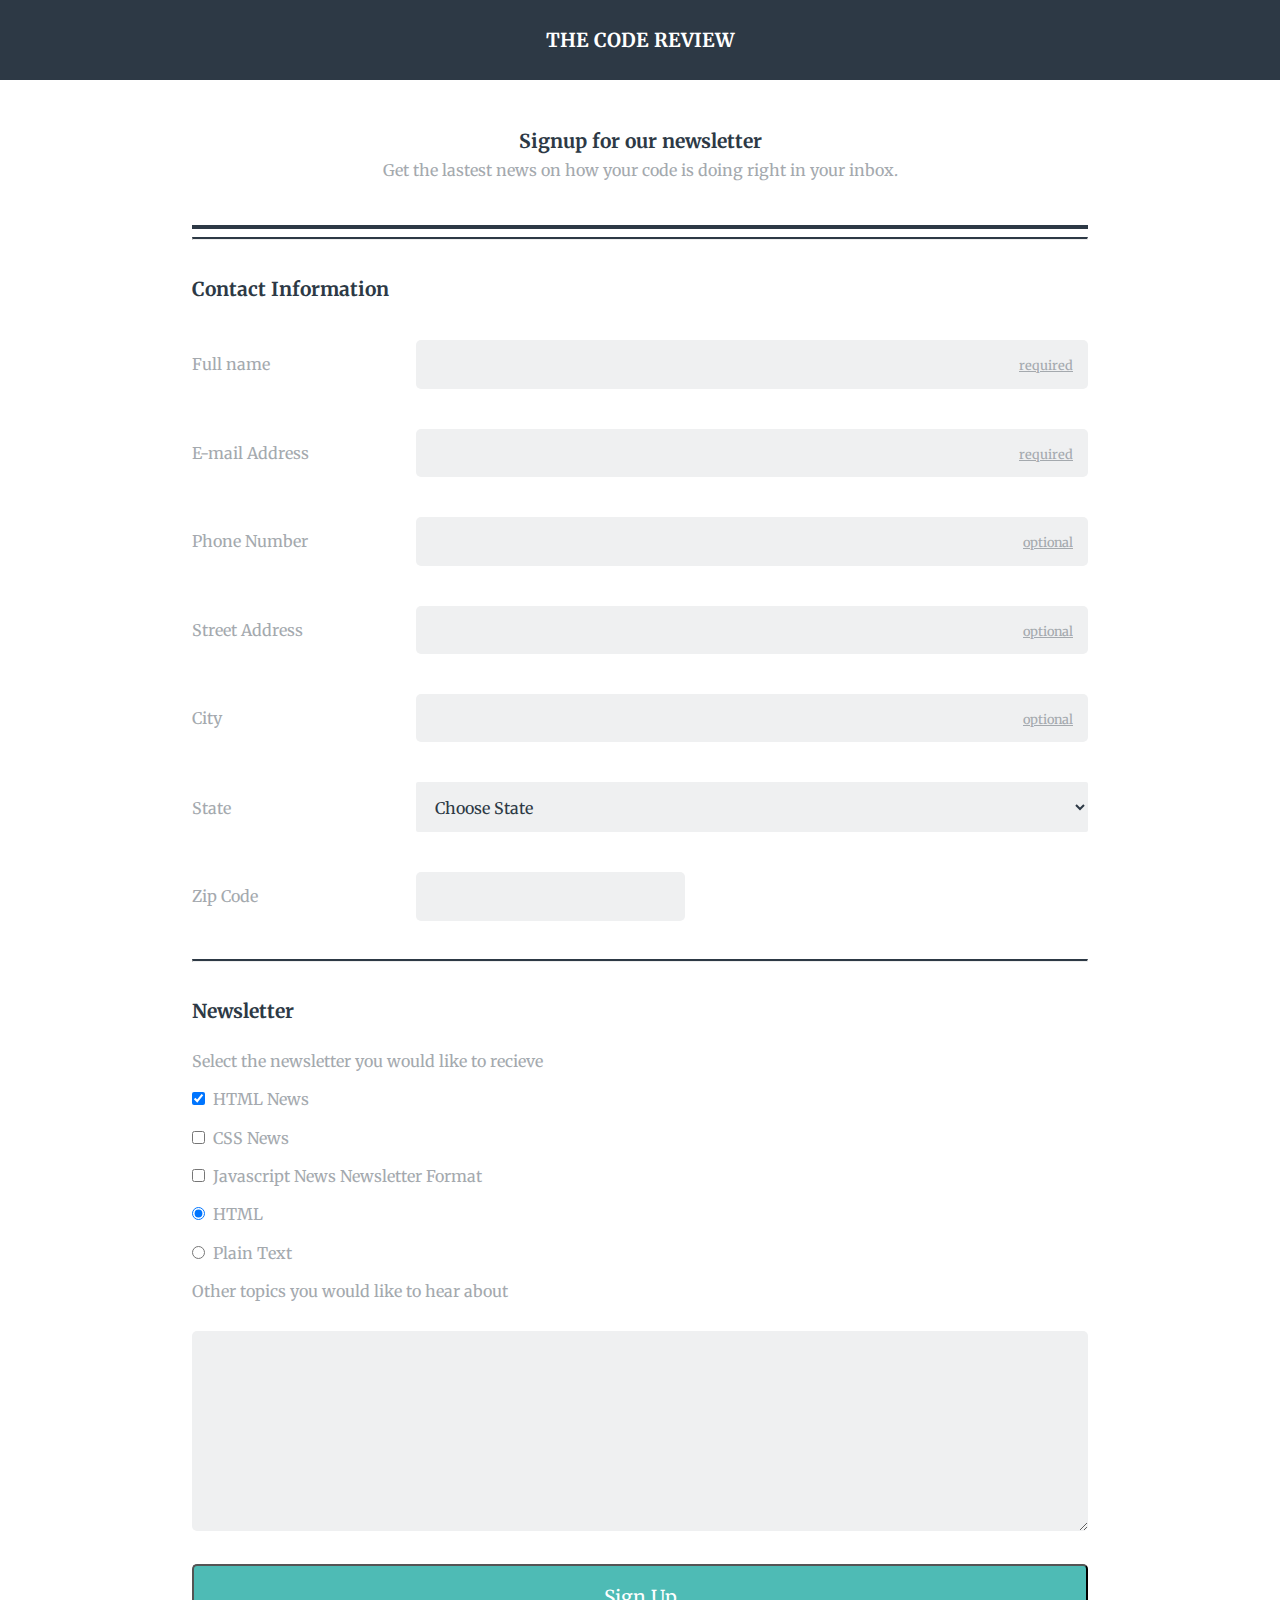
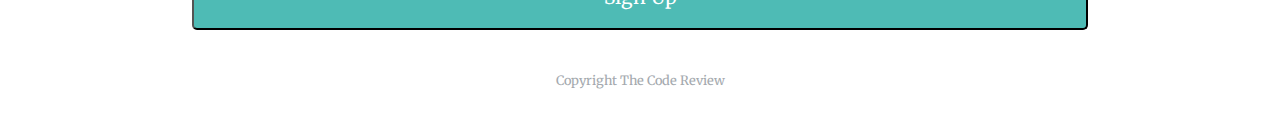
==== commit 5345e711: "vuhui" ====
--- a/index.html
+++ b/index.html
@@ -1,149 +1,123 @@
 <!DOCTYPE html>
 <html lang="en" dir="ltr">
+    <head>
+        <meta charset="utf-8">
+        <title>The Code Review | Sign up form</title>
+        <link rel="stylesheet" href="css/normalize.css">
+        <link rel="stylesheet" href="css/style.css">
+        <meta name="viewport" content="width=device-width initial-scale=1.0">
+    </head>
+    <body>
 
-<head>
-    <meta charset="utf-8">
-    <title>Stork2 Creative | Homepage</title>
-    <link rel="stylesheet" href="./css/main.css">
-    <meta name="viewport" content="width=device-width initial-scale=1.0">
-</head>
+        <header class="main-header">
 
-<body>
+            <h3>The code review</h3>
 
-    <header class="header-main">
+        </header>
 
-        <!-- Container used for styling purpose -->
-        <div class="container">
+        <main class="main-body">
 
-            <!-- Header Logo -->
-            <nav class="logo-header">
-                <a href="./index.html"><img src="./img/logo/logo-header.svg" alt="Stork2 Creative logo"></a>
-            </nav>
+            <div class="container">
 
-            <!-- Main Navigation -->
-            <nav class="nav-header">
-                <a href="./index.html">Our Work</a>
-                <a href="./blog.html">Our Blog</a>
-                <a href="./about.html">About Us</a>
-                <a href="./contact.html">Contact Us</a>
-            </nav>
+                <header class="page-header">
+                    <h3>Signup for our newsletter</h3>
+                    <p>Get the lastest news on how your code is doing right in your inbox.</p>
+                </header>
 
-            <button class="btn-menu">Menu</button>
+                <hr>
 
-        </div>
+                <form class="news-ltr-form" action="#" method="post">
 
-    </header>
+                    <fieldset class="contact_info">
 
-    <main class="content-main">
+                        <legend>Contact Information</legend>
 
-        <!-- Container used for styling purpose -->
-        <div class="container">
+                        <div class="container">
 
-            <section id="gallery">
+                            <label  for="name">Full name</label>
+                            <input type="text" id="name" name="user_name" placeholder="required"  required>
 
-                <!--Gallery Item -->
-                <section class="gallery-item">
-                    <a href="./projects/personal_edge.html">
-                        <img src="./img/thumbnails/thumbnail_pesonal_edge.png" alt="Personal Edge Project Thumbnail">
-                        <p>Personal Edge Logo</p>
-                    </a>
-                </section>
+                            <label for="email">E-mail Address</label>
+                            <input type="email" id="email" name="user_email" placeholder="required" required>
 
-                <!--Gallery Item -->
-                <section class="gallery-item">
-                    <a href="./projects/monkeys.html">
-                        <img src="./img/thumbnails/thumbnail_monkey.png" alt="Three Wise Monkey Project Thumbnail">
-                        <p>Three Wise Monkeys</p>
-                    </a>
-                </section>
+                            <label for="tel">Phone Number</label>
+                            <input type="tel" id="tel" name="user_tel" placeholder="optional">
 
-                <!--Gallery Item -->
-                <section class="gallery-item">
-                    <a href="./projects/project.html">
-                        <img src="./img/thumbnails/thumbnail.svg" alt="Project-name Thumbnail">
-                        <p>Item Name</p>
-                    </a>
-                </section>
+                            <label for="address">Street Address</label>
+                            <input type="text" id="address" name="user_address" placeholder="optional">
 
-                <!--Gallery Item -->
-                <section class="gallery-item">
-                    <a href="./projects/project.html">
-                        <img src="./img/thumbnails/thumbnail.svg" alt="Project-name Thumbnail">
-                        <p>Item Name</p>
-                    </a>
-                </section>
+                            <label for="city">City</label>
+                            <input type="text" id="city" name="user_city" placeholder="optional">
 
-                <!--Gallery Item -->
-                <section class="gallery-item">
-                    <a href="./projects/project.html">
-                        <img src="./img/thumbnails/thumbnail.svg" alt="Project-name Thumbnail">
-                        <p>Item Name</p>
-                    </a>
-                </section>
+                            <label for="state">State</label>
+                            <select id="state" name="user_state">
+                                <option  disabled value="" selected hidden>Choose State</option>
+                                <option value="AL">Alabama</option>
+                                <option value="AK">Alaska</option>
+                                <option value="AZ">Arizona</option>
+                                <option value="AR">Arkansas</option>
+                                <option value="CA">California</option>
+                                <option value="CO">Colorado</option>
+                                <option value="CT">Connecticut</option>
+                                <option value="DE">Delaware</option>
+                                <option value="FL">Florida</option>
+                                <option value="GA">Georgia</option>
+                            </select>
 
-                <!--Gallery Item -->
-                <section class="gallery-item">
-                    <a href="./projects/project.html">
-                        <img src="./img/thumbnails/thumbnail.svg" alt="Project-name Thumbnail">
-                        <p>Item Name</p>
-                    </a>
-                </section>
+                            <label for="zip">Zip Code</label>
+                            <input type="text" id="zip" name="user_zip">
 
-                <!--Gallery Item -->
-                <section class="gallery-item">
-                    <a href="./projects/project.html">
-                        <img src="./img/thumbnails/thumbnail.svg" alt="Project-name Thumbnail">
-                        <p>Item Name</p>
-                    </a>
-                </section>
+                        </div>
 
-                <!--Gallery Item -->
-                <section class="gallery-item">
-                    <a href="./projects/project.html">
-                        <img src="./img/thumbnails/thumbnail.svg" alt="Project-name Thumbnail">
-                        <p>Item Name</p>
-                    </a>
-                </section>
+                    </fieldset>
 
-            </section>
+                    <hr>
 
-        </div>
+                    <fieldset class="news_ltr">
 
-    </main>
+                        <legend>Newsletter</legend>
 
-    <footer class="footer-main">
+                        <div class="container">
 
-        <!-- Container used for styling purpose -->
-        <div class="container">
 
-            <!-- Footer logo -->
-            <nav class="logo-footer">
-                <a href="./index.html"> <img src="./img/logo/logo-footer.svg" alt="Stork2 Creative Logo"> </a>
-            </nav>
+                            <label>Select the newsletter you would like to recieve</label><br>
 
-            <!-- Social Media Icons -->
-            <nav class="nav-social">
-                <a href="#"><img src="./img/icons/icn-social-behance.svg" alt="Behance Icon - This will lead to the company's Behance profile"></a>
-                <a href="#"><img src="./img/icons/icn-social-fb.svg" alt="Facebook Icon - This will lead to the company's Facebook profile"></a>
-                <a href="#"><img src="./img/icons/icn-social-insta.svg" alt="Instagram Icon - This will lead to the company's Instagram page"></a>
-            </nav>
+                            <input type="checkbox" id="html" name="ltr_subject" value="html" checked>
+                            <label for="html">HTML News</label><br>
 
-            <!-- Footer Navigation -->
-            <nav class="nav-footer">
-                <a href="./index.html">Our Work</a>
-                <a href="./blog.html">Our Blog</a>
-                <a href="./about.html">About Us</a>
-                <a href="./contact.html">Contact Us</a>
-            </nav>
+                            <input type="checkbox" id="css" name="ltr_subject" value="css">
+                            <label for="css">CSS News</label><br>
 
-        </div>
+                            <input type="checkbox" id="javascript" name="ltr_subject" value="javascriptL">
+                            <label for="javascript">Javascript News</label>
 
-    </footer>
+                            <label>Newsletter Format</label><br>
 
-    <!-- JQuery -->
-    <script src="./js/jquery-3.3.1.min.js"></script>
-    <!-- Script -->
-    <script src="./js/main.js"></script>
-</body>
+                            <input type="radio" id="html_ltr" name="ltr_format" value="html_ltr" checked>
+                            <label for="html_ltr">HTML</label><br>
 
+                            <input type="radio" id="plain_txt" name="ltr_format" value="plain_txt">
+                            <label for="plain_txt">Plain Text</label><br>
+
+                            <label for="topic">Other topics you would like to hear about</label>
+
+                            <textarea id="topic" name="topic"></textarea>
+
+                        </div>
+
+                    </fieldset>
+
+                    <button type="submit" name="submit_btn">Sign Up</button>
+
+                </form>
+
+            </div>
+
+        </main>
+
+        <footer class="main-footer">
+            <p>Copyright The Code Review</p>
+        </footer>
+
+    </body>
 </html>
--- a/css/style.css
+++ b/css/style.css
@@ -0,0 +1,208 @@
+
+/* Google font */
+
+@import url('https://fonts.googleapis.com/css?family=Merriweather:400,700');
+
+/*
+font-family: 'Merriweather', serif;
+ */
+
+/* Colors
+    Oxford Blue: #2D3945;
+    White: #FFFFFF;
+    Fountain Blu: #4EBBB5;
+    Porcelain: #EFF0F1;
+    Gray Chateau: #A4A9AE;
+*/
+
+/* ---------- Base Style ---------- */
+
+* {
+    box-sizing: border-box;
+}
+
+body {
+    font-family: 'Merriweather', serif;
+    color: #A4A9AE;
+}
+
+h3 {
+    font-size: 1.2rem;
+}
+
+.container {
+    width: 90%;
+    margin: 0 auto;
+}
+
+.main-header {
+    text-transform: uppercase;
+    text-align: center;
+    background: #2D3945;
+    color: #FFFFFF;
+    padding: 10px;
+}
+
+.page-header {
+    text-align: center;
+    padding-top: 30px;
+    padding-bottom: 30px;
+    margin-bottom: 5px;
+    border-bottom: 4px solid #2D3945;
+}
+
+.page-header h3 {
+    font-weight: 700;
+    color: #2D3945;
+}
+
+.page-header p {
+    margin-top: -10px;
+    text-align: center;
+}
+
+.main-footer {
+    text-align: center;
+    font-size: .8rem;
+    padding: 30px;
+}
+
+hr {
+    border-top: 2px solid #2D3945;
+}
+
+/* ---------- Form Style ---------- */
+
+fieldset {
+    border: none;
+    padding: 0;
+    margin: 0;
+}
+
+fieldset .container {
+    width: 100%;
+}
+
+legend {
+    font-size: 1.2rem;
+    font-weight: 700;
+    padding: 30px 0;
+    color: #2D3945;
+}
+
+input[type="text"],
+input[type="email"],
+input[type="tel"],
+textarea,
+select {
+    border: none;
+    padding: 15px;
+    width: 100%;
+    background-color: #EFF0F1;
+    color: #2D3945;
+    margin-bottom: 30px;
+    margin-top: 10px;
+    border-radius: 5px;
+}
+
+textarea {
+    min-height: 200px;
+}
+
+input[type="radio"],
+input[type="checkbox"] {
+  margin: 0 4px 8px 0;
+}
+
+select {
+  padding: 15px;
+  height: 50px;
+  border-radius: 2px;
+}
+
+input[name="user_zip"] {
+    width: 30%;
+}
+
+.contact_info label {
+    display: block
+}
+
+.news_ltr label {
+    display: inline-block;
+    padding-bottom: 20px;
+}
+
+button {
+    width: 100%;
+    padding: 20px 0;
+    color: #FFFFFF;
+    background-color: #4EBBB5;
+    text-align: center;
+    font-size: 1.2rem;
+    border-radius: 5px;
+}
+
+input:focus,
+textarea:focus,
+button:focus,
+select:focus {
+  outline: 0;
+  outline: 2px solid #2D3945;
+  background: #FFFFFF;
+  transition: background .5s;
+}
+
+/* ---------- Placeholder Style ---------- */
+
+::-webkit-input-placeholder { /* Chrome/Opera/Safari */
+  color: #A4A9AE;
+  font-size: .8rem;
+  text-align: right;
+  text-decoration: underline;
+}
+::-moz-placeholder { /* Firefox 19+ */
+  color: #A4A9AE;
+  font-size: .8rem;
+  text-align: right;
+  text-decoration: underline;
+}
+:-ms-input-placeholder { /* IE 10+ */
+  color: #A4A9AE;
+  font-size: .8rem;
+  text-align: right;
+  text-decoration: underline;
+}
+:-moz-placeholder { /* Firefox 18- */
+  color: #A4A9AE;
+  font-size: .8rem;
+  text-align: right;
+  text-decoration: underline;
+}
+
+
+/* ---------- Media Querries ---------- */
+
+@media (min-width: 768px) {
+    .container {
+        width: 70%;
+        max-width: 900px;
+    }
+
+    .contact_info .container > label {
+        width: 25%;
+        display: inline-block;
+    }
+
+    .contact_info .container > input,
+    .contact_info .container > select {
+        width: 75%;
+        display: inline-block;
+        margin-left: -4px;
+    }
+
+    .contact_info .container > input[name="user_zip"] {
+        width: 30%;
+    }
+
+}
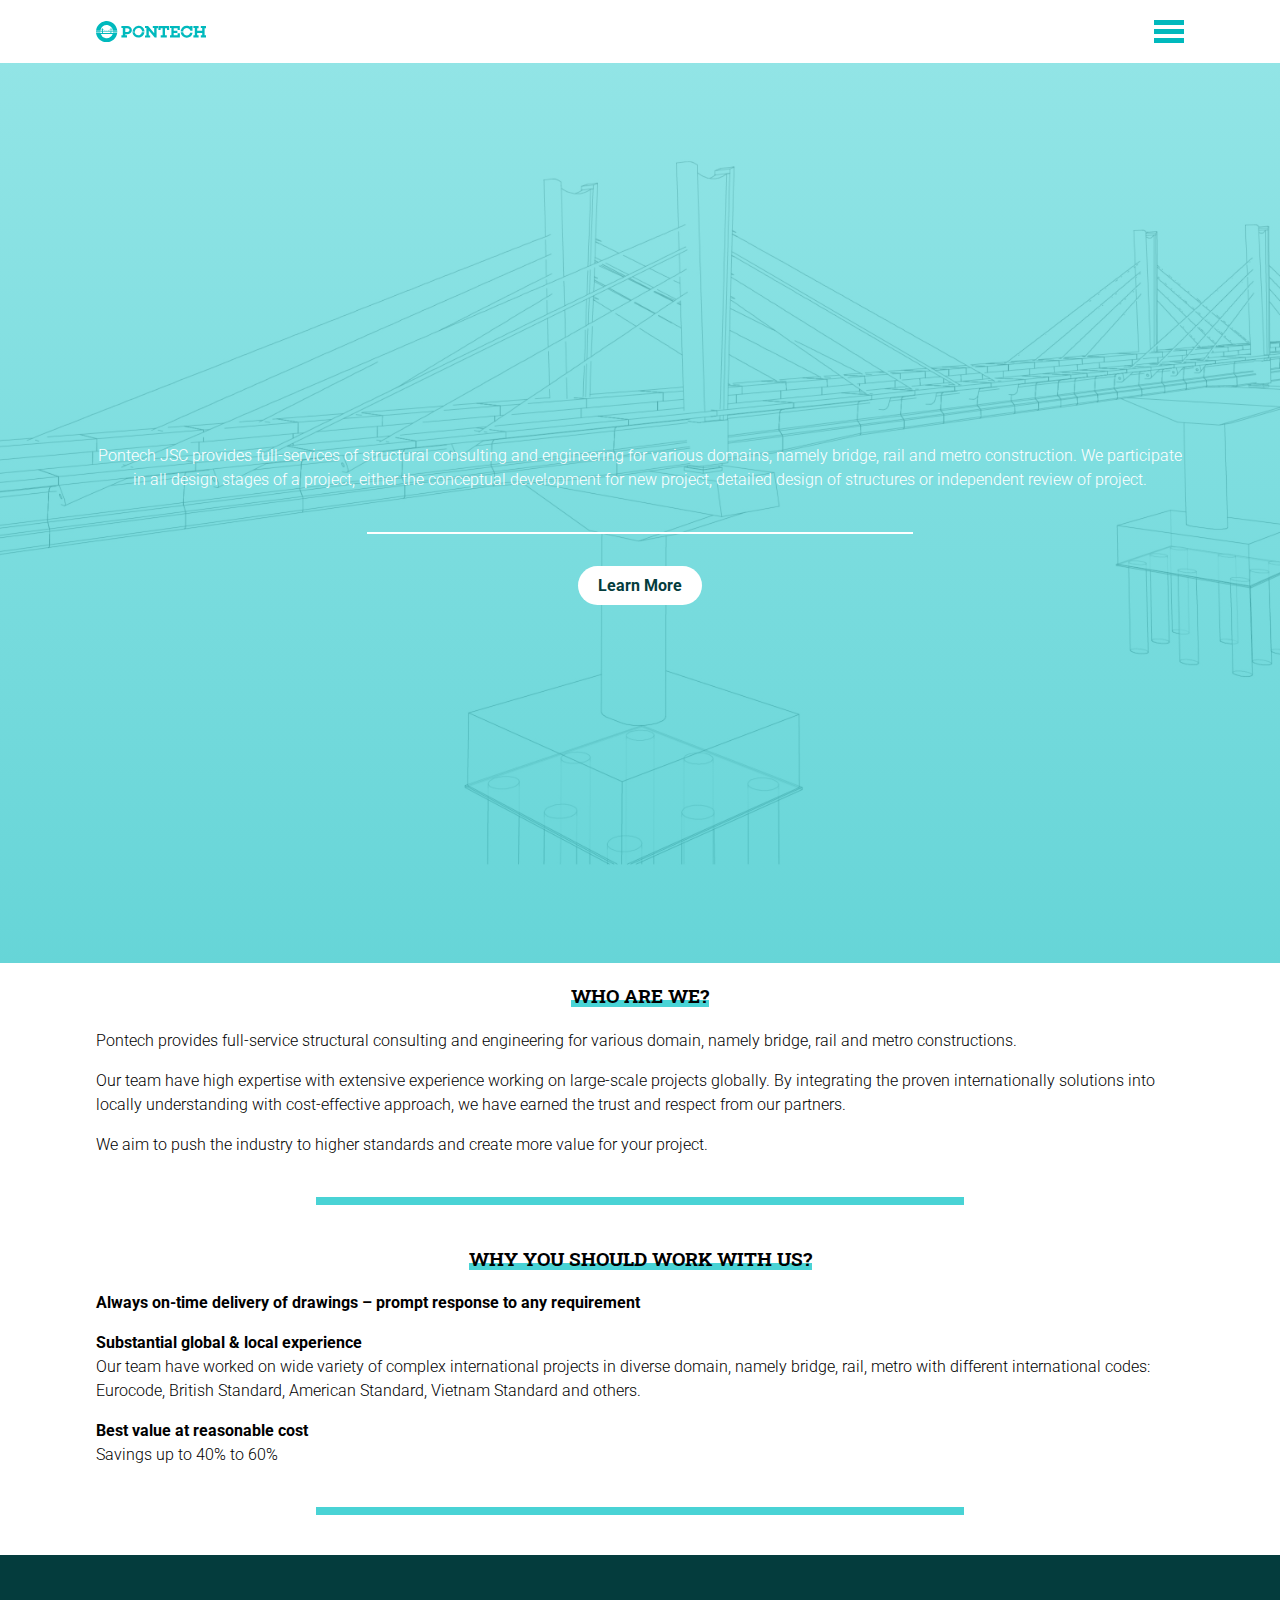
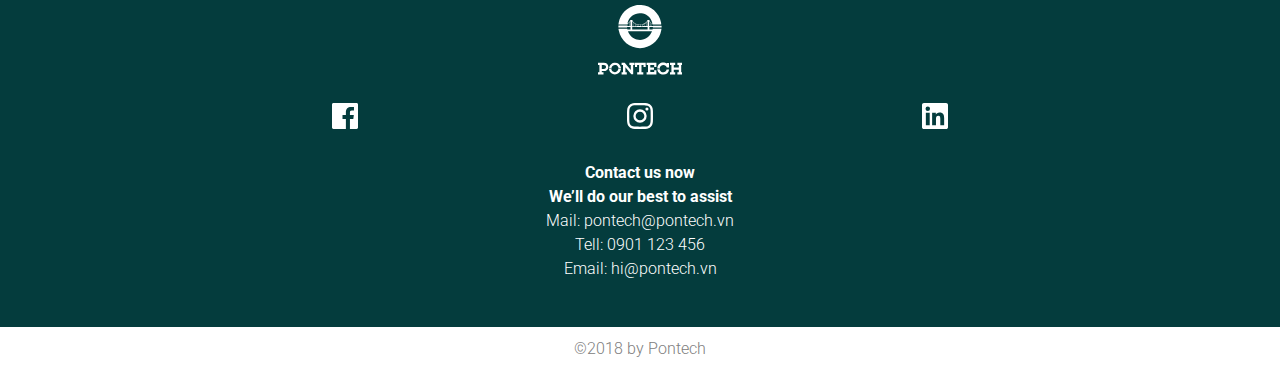
==== commit 883fe25e: "test pontech" ====
--- a/index.html
+++ b/index.html
@@ -1,123 +1,184 @@
 <!DOCTYPE html>
-<html lang="en" dir="ltr">
-    <head>
-        <meta charset="utf-8">
-        <title>The Code Review | Sign up form</title>
-        <link rel="stylesheet" href="css/normalize.css">
-        <link rel="stylesheet" href="css/style.css">
-        <meta name="viewport" content="width=device-width initial-scale=1.0">
-    </head>
-    <body>
+<html lang="en">
 
-        <header class="main-header">
+<head>
+  <meta charset="UTF-8">
+  <meta name="viewport" content="width=device-width, initial-scale=1.0">
+  <meta http-equiv="X-UA-Compatible" content="ie=edge">
+  <!-- Overlay Menu CSS -->
+  <link rel="stylesheet" href="jquery/overlay-menu/overlay.css">
+  <!-- Slick Slideshow CSS -->
+  <link rel="stylesheet" href="jquery/slick/slick.css">
+  <!-- Main Stylesheet -->
+  <link rel="stylesheet" href="css/style.css">
+  <title>Pontech -- Homepage</title>
+</head>
 
-            <h3>The code review</h3>
+<body>
 
-        </header>
+  <!-- Main Header -->
+  <header>
 
-        <main class="main-body">
+    <!-- Navigation Bar -->
+    <section class="nav-bar">
+      <div class="wrapper">
 
-            <div class="container">
+        <!-- Header logo -->
+        <a href="index.html"><svg class="logo-header" xmlns="http://www.w3.org/2000/svg" width="110" height="21.4">
+          <path d="M31.2 4.9h-5.8v2.2h1.4v7.2h-1.4v2.2H31v-2.2h-1.7v-1.1H31c2.9 0 4.9-1.7 4.9-4.2-.1-2.4-1.9-4.1-4.7-4.1zm.2 6.1h-2.1V7.2h1.9c1.4 0 2.3.7 2.3 1.8-.1 1.1-1 2-2.1 2zm25.4-6H62v2.2h-1.4v9.3h-1.9l-5.9-7v4.9h1.4v2.2H49v-2.2h1.4V7.1H49V5h3.1l6.1 7.3V7.1h-1.4V5zm5.7 0h10.7v4.1H71V7.2h-2v7.1h1.8v2.2h-6.1v-2.2h1.9V7.2h-2v1.9h-2.2V5zm19.2 7.3h2.2v4.2H74v-2.2h1.4V7.1H74V5h9.8v4.1h-2.2V7.2h-3.9v2.5h3.7v2.2h-3.7v2.3h3.9v-1.9zm26.9-5.2v7.2h1.4v2.2h-5.2v-2.2h1.4v-2.4h-5v2.4h1.4v2.2h-5.2v-2.2h1.4V7.1h-1.4V5h5.2v2.2h-1.4v2.6h5V7.1h-1.4V5h5.2v2.2h-1.4zM48.4 9.6c0 .2 0 .3.1.5H46c0-.2-.1-.4-.1-.5-.3-1.2-1.3-2.2-2.5-2.5-1.9-.5-3.8.6-4.3 2.5 0 .2-.1.3-.1.5V11h-2.4v-.5h2.2v-.3h-2.2c0-.2 0-.4.1-.5.5-2.4 2.4-4.3 4.8-4.8 3.2-.6 6.3 1.5 6.9 4.7zm-2.4.8h2.5v.5h-2.3v.3h2.2c0 .2 0 .4-.1.5-.5 2.8-3 4.9-5.9 4.9-2.9 0-5.3-2-5.9-4.9 0-.2 0-.3-.1-.5h2.4c.2 1.8 1.7 3.1 3.5 3.1 1.6 0 3-1.1 3.4-2.6 0-.2.1-.3.1-.5v-.3-.2c.2-.1.2-.2.2-.3zm39.2.5h-.4v-.5H87v-.3h-2.3c0-.2 0-.4.1-.5.5-2.9 3-4.9 5.9-4.9 1.2 0 2.5.3 3.5 1.1V5h2.3v4.7h-2.2v-.2C93.8 8 92.4 7 90.8 7s-3.1 1-3.5 2.6c0 .2-.1.4-.1.5V11l-2-.1zm11.3.8zm-2.4 0h2.4V12c-.5 2.8-2.9 4.8-5.7 4.7-2.9.1-5.5-2-6-4.9 0-.2 0-.3-.1-.5h2.5c0 .2.1.4.1.5.4 1.6 1.9 2.6 3.5 2.6 1.5.1 2.9-1 3.2-2.5l.1-.2zm-73.6 0H17c0 .1-.1.3-.1.4h-1.6v-1.2H17v.3h4.3v-.9H17v.2h-.4V9.3c.1.1.1.1.2.1 0 .1 0 .2.1.3h4.3c0-.3 0-.6-.1-.9C20.1 3 14.6-.9 8.8.2 4.4 1 1 4.4.2 8.8c0 .3-.1.6-.1.9h4.3c0-.1 0-.2.1-.3.1 0 .2-.1.2-.1v1.1h-.4v-.2H0v1h4.3v-.3H6v1.2H4.5c0-.1-.1-.3-.1-.4H0c0 .3.1.6.1.9 1.1 5.8 6.7 9.6 12.5 8.5 4.3-.8 7.7-4.2 8.5-8.5.1-.3.1-.6.1-.9h-.7zm-6-1.2H14V8.7c.2-.2.4-.5.6-.7v2.5zm1.3 0h-.5V7.9c.1.2.3.5.5.7v1.9zm.1 0V8.7l.6.6v1.2h-.6zm-10.5 0h-.6V9.3l.6-.6v1.8zm.6 0h-.4V8.6c.1-.2.3-.4.4-.6v2.5zm0-3.1c-.3.7-.8 1.3-1.5 1.8 0-.1 0-.3.1-.4.9-3.4 4.3-5.4 7.7-4.5 2.2.6 4 2.3 4.5 4.5 0 .1.1.3.1.4-.7-.4-1.2-1-1.5-1.8h-.8c-.7 1.5-2.2 2.4-3.8 2.2-1.7.2-3.3-.7-3.9-2.2H6zm7.8 1.4v1.7H13V9.3c.3-.1.6-.3.8-.5zm-.9.6v1.1h-.8v-.8c.3-.1.6-.2.8-.3zm-.9.3v.8h-.8v-.7c.3 0 .5-.1.8-.1zm-.9.1v.7h-.8v-.7h.8zm-1 0v.6h-.8v-.7c.3.1.6.1.8.1zm-.9-.2v.8h-.8v-1c.3.1.5.2.8.2zm-.9-.3v1.2h-.8V8.7c.2.2.5.4.8.6zm-.9-.7v1.9h-.5V7.9c.1.3.3.5.5.7zm-.5 2.3h7.6v1.2H6.9v-1.2zm2.2 6.2a6 6 0 0 1-4.3-4h11.9c-1.1 3.1-4.4 4.9-7.6 4z"/>
+        </svg></a>
 
-                <header class="page-header">
-                    <h3>Signup for our newsletter</h3>
-                    <p>Get the lastest news on how your code is doing right in your inbox.</p>
-                </header>
+        <!-- Navigation -->
+        <nav class="overlay" id="overlay">
+          <ul>
+            <li><a href="index.html">Homepage</a></li>
+            <li><a href="services.html">Services</a></li>
+            <li><a href="career.html">Career</a></li>
+            <li class="btn-call"><a href="tel:+">Call Us Now</a></li>
+          </ul>
+        </nav>
 
-                <hr>
-
-                <form class="news-ltr-form" action="#" method="post">
-
-                    <fieldset class="contact_info">
-
-                        <legend>Contact Information</legend>
-
-                        <div class="container">
-
-                            <label  for="name">Full name</label>
-                            <input type="text" id="name" name="user_name" placeholder="required"  required>
-
-                            <label for="email">E-mail Address</label>
-                            <input type="email" id="email" name="user_email" placeholder="required" required>
-
-                            <label for="tel">Phone Number</label>
-                            <input type="tel" id="tel" name="user_tel" placeholder="optional">
-
-                            <label for="address">Street Address</label>
-                            <input type="text" id="address" name="user_address" placeholder="optional">
-
-                            <label for="city">City</label>
-                            <input type="text" id="city" name="user_city" placeholder="optional">
-
-                            <label for="state">State</label>
-                            <select id="state" name="user_state">
-                                <option  disabled value="" selected hidden>Choose State</option>
-                                <option value="AL">Alabama</option>
-                                <option value="AK">Alaska</option>
-                                <option value="AZ">Arizona</option>
-                                <option value="AR">Arkansas</option>
-                                <option value="CA">California</option>
-                                <option value="CO">Colorado</option>
-                                <option value="CT">Connecticut</option>
-                                <option value="DE">Delaware</option>
-                                <option value="FL">Florida</option>
-                                <option value="GA">Georgia</option>
-                            </select>
-
-                            <label for="zip">Zip Code</label>
-                            <input type="text" id="zip" name="user_zip">
-
-                        </div>
-
-                    </fieldset>
-
-                    <hr>
-
-                    <fieldset class="news_ltr">
-
-                        <legend>Newsletter</legend>
-
-                        <div class="container">
+        <div class="toggle-button" id="toggle">
+          <span class="bar top"></span>
+          <span class="bar middle"></span>
+          <span class="bar bottom"></span>
+        </div>
 
 
-                            <label>Select the newsletter you would like to recieve</label><br>
+      </div>
+    </section>
 
-                            <input type="checkbox" id="html" name="ltr_subject" value="html" checked>
-                            <label for="html">HTML News</label><br>
+    <!-- Image Slider -->
+    <section class="banner">
 
-                            <input type="checkbox" id="css" name="ltr_subject" value="css">
-                            <label for="css">CSS News</label><br>
+      <!-- One Slide -->
+      <div class="slide">
+        <div class="wrapper">
+          <p>Pontech JSC provides full-services of structural consulting and engineering for various domains, namely bridge, rail and metro construction. We participate in all design stages of a project, either the conceptual development for new project, detailed design of structures or independent review of project.</p>
+          <hr class="divider">
+          <a href="services.html">Learn More</a>
+        </div>
+      </div>
 
-                            <input type="checkbox" id="javascript" name="ltr_subject" value="javascriptL">
-                            <label for="javascript">Javascript News</label>
+    </section>
 
-                            <label>Newsletter Format</label><br>
+  </header>
 
-                            <input type="radio" id="html_ltr" name="ltr_format" value="html_ltr" checked>
-                            <label for="html_ltr">HTML</label><br>
+  <!-- Main Body -->
+  <main>
 
-                            <input type="radio" id="plain_txt" name="ltr_format" value="plain_txt">
-                            <label for="plain_txt">Plain Text</label><br>
+    <!-- Content Block (Copy this block for additional content) -->
+    <section class="content-block">
 
-                            <label for="topic">Other topics you would like to hear about</label>
+      <!--Content Text-->
+      <div class="content-text">
+        <div class="wrapper">
+          <h3>
+            <span class="underline-effect">who are we?</span>
+          </h3>
+          <p>
+            Pontech provides full-service structural consulting and engineering for various domain, namely bridge, rail and metro constructions.
+          </p>
+          <p>
+            Our team have high expertise with extensive experience working on large-scale projects globally. By integrating the proven internationally solutions into locally understanding with cost-effective approach, we have earned the trust and respect from our
+            partners.
+          </p>
+          <p>
+            We aim to push the industry to higher standards and create more value for your project.
+          </p>
+        </div>
+      </div>
 
-                            <textarea id="topic" name="topic"></textarea>
+      <!-- Content Image -->
+      <div class="content-img"></div>
+    </section>
 
-                        </div>
+    <!-- Horizontal Divider -->
+    <hr class="divider">
 
-                    </fieldset>
+    <!-- Content Block (Copy this block for additional content) -->
+    <section class="content-block">
 
-                    <button type="submit" name="submit_btn">Sign Up</button>
+      <!--Content Text-->
+      <div class="content-text">
+        <div class="wrapper">
+          <h3><span class="underline-effect">why you should work with us?</span></h3>
+          <p>
+            <span class="text-bold">Always on-time delivery of drawings – prompt response to any requirement</span>
+          </p>
+          <p>
+            <span class="text-bold">Substantial global & local experience</span> <br> Our team have worked on wide variety of complex international projects in diverse domain, namely bridge, rail, metro with different international codes: Eurocode, British
+            Standard, American Standard, Vietnam Standard and others.
+          </p>
+          <p>
+            <span class="text-bold">Best value at reasonable cost</span><br> Savings up to 40% to 60%
+          </p>
+        </div>
+      </div>
 
-                </form>
+      <!-- Content Image -->
+      <div class="content-img"></div>
+    </section>
 
-            </div>
+    <!-- Horizontal Divider -->
+    <hr class="divider">
 
-        </main>
+  </main>
 
-        <footer class="main-footer">
-            <p>Copyright The Code Review</p>
-        </footer>
+  <!-- Main Footer -->
+  <footer>
+    <div class="wrapper">
+      <!-- Footer Logo -->
+      <a href="index.html"><svg class="logo-footer" xmlns="http://www.w3.org/2000/svg" width="84.5" height="69.5">
+        <path d="M5.8 57.8H0V60h1.4v7.2H0v2.2h5.5v-2.2H3.8v-1.1h1.7c2.9 0 4.9-1.7 4.9-4.2-.1-2.5-1.9-4.1-4.6-4.1zm.1 6.1H3.8v-3.8h1.9c1.4 0 2.3.7 2.3 1.8s-.9 2-2.1 2zm25.5-6.1h5.2V60h-1.4v9.3h-1.9l-5.9-7v4.9h1.4v2.2h-5.2v-2.2H25V60h-1.4v-2.2h3.1l6.1 7.3V60h-1.4v-2.2zm5.6 0h10.7V62h-2.2v-1.9h-2v7.1h1.8v2.2h-6.1v-2.2h1.9v-7.1h-2V62H37v-4.2zm19.2 7.4h2.2v4.2h-9.8v-2.2H50V60h-1.4v-2.2h9.8V62h-2.2v-1.9h-3.9v2.5H56v2.2h-3.7v2.3h3.9v-1.9zm27-5.2v7.2h1.4v2.2h-5.2v-2.2h1.4v-2.4h-5v2.4h1.4v2.2H72v-2.2h1.4V60H72v-2.2h5.2V60h-1.4v2.6h5V60h-1.4v-2.2h5.2V60h-1.4zm-60.3 2.5c0 .2 0 .3.1.5h-2.5c0-.2-.1-.4-.1-.5-.3-1.2-1.3-2.2-2.5-2.5-1.9-.5-3.8.6-4.3 2.5 0 .2-.1.3-.1.5V63.9h-2.4v-.5h2.2v-.3h-2.2c0-.2 0-.4.1-.5.5-2.4 2.4-4.3 4.8-4.8 3.2-.7 6.3 1.5 6.9 4.7zm-2.4.8H23v.5h-2.3v.3h2.2c0 .2 0 .4-.1.5-.5 2.8-3 4.9-5.9 4.9-2.9 0-5.3-2-5.9-4.9 0-.2 0-.3-.1-.5h2.4c.2 1.8 1.7 3.1 3.5 3.1 1.6 0 3-1.1 3.4-2.6 0-.2.1-.3.1-.5v-.3-.2c.2-.1.2-.2.2-.3zm44.7-5.7c1.3 0 2.5.3 3.5 1.1v-.8H71v4.7h-2.2v-.2c-.4-1.5-1.8-2.5-3.4-2.5-1.6 0-3.1 1-3.5 2.6 0 .2-.1.4-.1.5V63.9h-2.5v-.5h2.3v-.3h-2.3c0-.2 0-.4.1-.5.4-3 2.9-5 5.8-5zm5.9 7zm-2.5 0H71V64.9c-.5 2.8-2.9 4.8-5.7 4.7-2.9.1-5.5-2-6-4.9 0-.2 0-.3-.1-.5h2.5c0 .2.1.4.1.5.4 1.6 1.9 2.6 3.5 2.6 1.5.1 2.9-1 3.2-2.5l.1-.2zM29.1 22.5V22h3.4v2.5h-3.1c0-.3-.1-.5-.1-.8h-8.8c0 .6.1 1.3.3 1.9C23 37.3 34.3 45 46 42.8c8.7-1.6 15.6-8.5 17.2-17.2.1-.6.2-1.3.3-1.9h-8.8c0 .3-.1.5-.1.8h-3.2V22h3.5v.6h8.7v-1.9h-8.7v.4H54v-2.3c.1.1.3.2.4.3 0 .2.1.3.1.5h8.7c0-.6 0-1.3-.1-1.9C61 6 49.8-1.8 38 .3 29.2 2 22.3 8.9 20.7 17.7c-.1.6-.2 1.3-.3 1.9h8.8c0-.2.1-.4.1-.5.2-.1.3-.2.5-.3V21h-.7v-.4h-8.7v1.8h8.7zm2.2-1.4H30v-2.4c.5-.3.9-.7 1.3-1.1v3.5zm1.2 0h-.9v-3.8c.4-.4.7-.8.9-1.3v5.1zm6.2 13.4c-4.1-1.1-7.4-4.2-8.7-8.2h24c-2.2 6.3-8.8 10-15.3 8.2zm-4.5-10.1V22h15.4v2.5H34.2zm0-3.3V16c.3.5.6 1 1 1.4v3.8h-1zm1.2 0v-3.5c.5.5 1 .9 1.6 1.2v2.4h-1.6zm1.9 0v-2.2c.5.2 1.1.4 1.6.6v1.7h-1.6zm1.9 0v-1.6c.5.1 1.1.2 1.6.3v1.3h-1.6zm1.8 0v-1.3c.3 0 .6.1.8 0h.8v1.3H41zm1.9 0v-1.3c.5-.1 1.1-.1 1.6-.2v1.6h-1.6zm1.9 0v-1.6c.6-.1 1.1-.3 1.6-.6v2.2h-1.6zm1.8 0v-2.3c.6-.3 1.2-.6 1.6-1.1v3.4h-1.6zm1.9 0v-3.7c.4-.4.8-.9 1.1-1.4v5.1h-1.1zm3.7 0h-1V16c.3.5.6 1 1 1.4v3.7zm1.6 0h-1.3v-3.5c.4.4.8.8 1.3 1.1v2.4zm-24.4-2.6c.1-.3.1-.5.2-.8 1.8-6.8 8.7-10.9 15.5-9.1 4.5 1.2 8 4.7 9.1 9.1.1.3.2.6.2 1-1.4-.8-2.6-2.1-3.1-3.7h-1.7c-1.1 2.9-4.1 4.5-7.7 4.5S35.3 18 34.2 15h-1.7c-.6 1.4-1.7 2.7-3.1 3.5z"/>
+      </svg></a>
 
-    </body>
+      <!-- Social Media Link -->
+      <section class="nav-social">
+
+        <!-- Icon -->
+        <a href="#"><svg class="icn-facebook" aria-labelledby="simpleicons-facebook-icon" viewBox="0 0 24 24" xmlns="http://www.w3.org/2000/svg">
+          <path d="M22.676 0H1.324C.593 0 0 .593 0 1.324v21.352C0 23.408.593 24 1.324 24h11.494v-9.294H9.689v-3.621h3.129V8.41c0-3.099 1.894-4.785 4.659-4.785 1.325 0 2.464.097 2.796.141v3.24h-1.921c-1.5 0-1.792.721-1.792 1.771v2.311h3.584l-.465 3.63H16.56V24h6.115c.733 0 1.325-.592 1.325-1.324V1.324C24 .593 23.408 0 22.676 0"/>
+        </svg></a>
+
+        <!-- Icon -->
+        <a href="#"><svg class="icn-instagram" aria-labelledby="simpleicons-instagram-icon" viewBox="0 0 24 24" xmlns="http://www.w3.org/2000/svg">
+          <path d="M12 0C8.74 0 8.333.015 7.053.072 5.775.132 4.905.333 4.14.63c-.789.306-1.459.717-2.126 1.384S.935 3.35.63 4.14C.333 4.905.131 5.775.072 7.053.012 8.333 0 8.74 0 12s.015 3.667.072 4.947c.06 1.277.261 2.148.558 2.913a5.885 5.885 0 0 0 1.384 2.126A5.868 5.868 0 0 0 4.14 23.37c.766.296 1.636.499 2.913.558C8.333 23.988 8.74 24 12 24s3.667-.015 4.947-.072c1.277-.06 2.148-.262 2.913-.558a5.898 5.898 0 0 0 2.126-1.384 5.86 5.86 0 0 0 1.384-2.126c.296-.765.499-1.636.558-2.913.06-1.28.072-1.687.072-4.947s-.015-3.667-.072-4.947c-.06-1.277-.262-2.149-.558-2.913a5.89 5.89 0 0 0-1.384-2.126A5.847 5.847 0 0 0 19.86.63c-.765-.297-1.636-.499-2.913-.558C15.667.012 15.26 0 12 0zm0 2.16c3.203 0 3.585.016 4.85.071 1.17.055 1.805.249 2.227.415.562.217.96.477 1.382.896.419.42.679.819.896 1.381.164.422.36 1.057.413 2.227.057 1.266.07 1.646.07 4.85s-.015 3.585-.074 4.85c-.061 1.17-.256 1.805-.421 2.227a3.81 3.81 0 0 1-.899 1.382 3.744 3.744 0 0 1-1.38.896c-.42.164-1.065.36-2.235.413-1.274.057-1.649.07-4.859.07-3.211 0-3.586-.015-4.859-.074-1.171-.061-1.816-.256-2.236-.421a3.716 3.716 0 0 1-1.379-.899 3.644 3.644 0 0 1-.9-1.38c-.165-.42-.359-1.065-.42-2.235-.045-1.26-.061-1.649-.061-4.844 0-3.196.016-3.586.061-4.861.061-1.17.255-1.814.42-2.234.21-.57.479-.96.9-1.381.419-.419.81-.689 1.379-.898.42-.166 1.051-.361 2.221-.421 1.275-.045 1.65-.06 4.859-.06l.045.03zm0 3.678a6.162 6.162 0 1 0 0 12.324 6.162 6.162 0 1 0 0-12.324zM12 16c-2.21 0-4-1.79-4-4s1.79-4 4-4 4 1.79 4 4-1.79 4-4 4zm7.846-10.405a1.441 1.441 0 0 1-2.88 0 1.44 1.44 0 0 1 2.88 0z"/>
+        </svg></a>
+
+        <!-- Icon -->
+        <a href="#"><svg class="icn-linkedin" aria-labelledby="simpleicons-linkedin-icon" viewBox="0 0 24 24" xmlns="http://www.w3.org/2000/svg">
+          <path d="M20.447 20.452h-3.554v-5.569c0-1.328-.027-3.037-1.852-3.037-1.853 0-2.136 1.445-2.136 2.939v5.667H9.351V9h3.414v1.561h.046c.477-.9 1.637-1.85 3.37-1.85 3.601 0 4.267 2.37 4.267 5.455v6.286zM5.337 7.433a2.062 2.062 0 0 1-2.063-2.065 2.064 2.064 0 1 1 2.063 2.065zm1.782 13.019H3.555V9h3.564v11.452zM22.225 0H1.771C.792 0 0 .774 0 1.729v20.542C0 23.227.792 24 1.771 24h20.451C23.2 24 24 23.227 24 22.271V1.729C24 .774 23.2 0 22.222 0h.003z"/>
+        </svg></a>
+
+      </section>
+
+      <!-- Footer Contact Info -->
+      <section class="contact-info">
+        <p>
+          <span class="text-bold">Contact us now</span><br>
+          <span class="text-bold">We’ll do our best to assist</span><br> Mail: pontech@pontech.vn<br> Tell: 0901 123 456<br> Email: hi@pontech.vn
+        </p>
+      </section>
+
+    </div>
+
+    <!-- Copyright Info -->
+    <section class="copyright-info">
+      <span>&copy;2018 by Pontech</span>
+    </section>
+
+  </footer>
+  <!-- JQuery -->
+  <script src="jquery/jquery-3.3.1.min.js"></script>
+  <!-- Sticky JQuery -->
+  <script src="jquery/sticky/jquery.sticky.js"></script>
+  <!-- JQuery Overlay Menu -->
+  <script src="jquery/overlay-menu/overlay.js"></script>
+  <!-- JQuery Slick Slideshow-->
+  <script src="jquery/slick/slick.js"></script>
+  <!-- Main JS File -->
+  <script src="js/app.js"></script>
+</body>
+
 </html>
--- a/jquery/overlay-menu/overlay.css
+++ b/jquery/overlay-menu/overlay.css
@@ -0,0 +1,83 @@
+@import url(http://fonts.googleapis.com/css?family=Vollkorn|Roboto);
+.toggle-button {
+    position: fixed;
+    top: 8px;
+    left: 15px;
+    padding: 9px 10px;
+    margin: 8px 15px 8px 0;
+    height: 20px;
+    width: 35px;
+    cursor: pointer;
+    z-index: 3;
+}
+
+.bar {
+    background-color: #ff5252;
+    display: block;
+    width: 100%;
+    height: 5px;
+    border: 0;
+    -webkit-transition: all .35s ease;
+    transition: all .35s ease;
+}
+.bar + .bar {
+    margin-top: 4px;
+}
+.middle {
+    top: 11px;
+}
+.bottom {
+    top: 22px;
+}
+.toggle-button:hover {
+    opacity: .7;
+}
+.toggle-active .bar {
+    background-color: #fff;
+}
+.toggle-active .top {
+    -webkit-transform: translateY(6px) translateX(0) rotate(45deg);
+}
+.toggle-active .middle {
+   opacity: 0;
+}
+.toggle-active .bottom {
+    -webkit-transform: translateY(-12px) translateX(0) rotate(-45deg);
+}
+
+.overlay {
+    position: fixed;
+    background-image: linear-gradient(120deg, #a6c0fe 0%, #f68084 100%);
+    top: 0;
+    left: 0;
+    width: 100%;
+    height: 0;
+    visibility: hidden;
+    opacity: 0;
+    -webkit-transition: opacity .35s, visibility .35s, height .35s;
+}
+.nav-active {
+    opacity: 1;
+    visibility: visible;
+    height: 100%;
+/*    max-height: 340px;*/
+}
+.overlay ul {
+    display: block;
+    position: relative;
+    top: 60px;
+    left: 0;
+    font-family: 'Vollkorn', serif;
+    font-size: 50px;
+    font-weight: 400;
+    text-align: center;
+    list-style: none;
+    padding: 0;
+}
+.overlay ul li {
+    display: block;
+}
+.overlay ul li a {
+    color: #fff;
+    text-decoration: none;
+}--- a/css/style.css
+++ b/css/style.css
@@ -1,208 +1,566 @@
-
-/* Google font */
-
-@import url('https://fonts.googleapis.com/css?family=Merriweather:400,700');
-
 /*
-font-family: 'Merriweather', serif;
- */
-
-/* Colors
-    Oxford Blue: #2D3945;
-    White: #FFFFFF;
-    Fountain Blu: #4EBBB5;
-    Porcelain: #EFF0F1;
-    Gray Chateau: #A4A9AE;
+Google Font:
+Roboto Sans
+Roboto Slab
 */
-
-/* ---------- Base Style ---------- */
+@import url("https://fonts.googleapis.com/css?family=Roboto+Slab:400,700|Roboto:300,400,700");
+/* Color Variable */
+/* Color Usage */
+/* Font Usage */
+/* Font Weight */
+/* Breakpoints */
+/*! normalize.css v8.0.0 | MIT License | github.com/necolas/normalize.css */
+/* Document
+   ========================================================================== */
+/**
+ * 1. Correct the line height in all browsers.
+ * 2. Prevent adjustments of font size after orientation changes in iOS.
+ */
+html {
+  line-height: 1.15;
+  /* 1 */
+  -webkit-text-size-adjust: 100%;
+  /* 2 */ }
+
+/* Sections
+   ========================================================================== */
+/**
+ * Remove the margin in all browsers.
+ */
+body {
+  margin: 0; }
+
+/**
+ * Correct the font size and margin on `h1` elements within `section` and
+ * `article` contexts in Chrome, Firefox, and Safari.
+ */
+h1 {
+  font-size: 2em;
+  margin: 0.67em 0; }
+
+/* Grouping content
+   ========================================================================== */
+/**
+ * 1. Add the correct box sizing in Firefox.
+ * 2. Show the overflow in Edge and IE.
+ */
+hr {
+  box-sizing: content-box;
+  /* 1 */
+  height: 0;
+  /* 1 */
+  overflow: visible;
+  /* 2 */ }
+
+/**
+ * 1. Correct the inheritance and scaling of font size in all browsers.
+ * 2. Correct the odd `em` font sizing in all browsers.
+ */
+pre {
+  font-family: monospace, monospace;
+  /* 1 */
+  font-size: 1em;
+  /* 2 */ }
+
+/* Text-level semantics
+   ========================================================================== */
+/**
+ * Remove the gray background on active links in IE 10.
+ */
+a {
+  background-color: transparent; }
+
+/**
+ * 1. Remove the bottom border in Chrome 57-
+ * 2. Add the correct text decoration in Chrome, Edge, IE, Opera, and Safari.
+ */
+abbr[title] {
+  border-bottom: none;
+  /* 1 */
+  text-decoration: underline;
+  /* 2 */
+  text-decoration: underline dotted;
+  /* 2 */ }
+
+/**
+ * Add the correct font weight in Chrome, Edge, and Safari.
+ */
+b,
+strong {
+  font-weight: bolder; }
+
+/**
+ * 1. Correct the inheritance and scaling of font size in all browsers.
+ * 2. Correct the odd `em` font sizing in all browsers.
+ */
+code,
+kbd,
+samp {
+  font-family: monospace, monospace;
+  /* 1 */
+  font-size: 1em;
+  /* 2 */ }
+
+/**
+ * Add the correct font size in all browsers.
+ */
+small {
+  font-size: 80%; }
+
+/**
+ * Prevent `sub` and `sup` elements from affecting the line height in
+ * all browsers.
+ */
+sub,
+sup {
+  font-size: 75%;
+  line-height: 0;
+  position: relative;
+  vertical-align: baseline; }
+
+sub {
+  bottom: -0.25em; }
+
+sup {
+  top: -0.5em; }
+
+/* Embedded content
+   ========================================================================== */
+/**
+ * Remove the border on images inside links in IE 10.
+ */
+img {
+  border-style: none; }
+
+/* Forms
+   ========================================================================== */
+/**
+ * 1. Change the font styles in all browsers.
+ * 2. Remove the margin in Firefox and Safari.
+ */
+button,
+input,
+optgroup,
+select,
+textarea {
+  font-family: inherit;
+  /* 1 */
+  font-size: 100%;
+  /* 1 */
+  line-height: 1.15;
+  /* 1 */
+  margin: 0;
+  /* 2 */ }
+
+/**
+ * Show the overflow in IE.
+ * 1. Show the overflow in Edge.
+ */
+button,
+input {
+  /* 1 */
+  overflow: visible; }
+
+/**
+ * Remove the inheritance of text transform in Edge, Firefox, and IE.
+ * 1. Remove the inheritance of text transform in Firefox.
+ */
+button,
+select {
+  /* 1 */
+  text-transform: none; }
+
+/**
+ * Correct the inability to style clickable types in iOS and Safari.
+ */
+button,
+[type="button"],
+[type="reset"],
+[type="submit"] {
+  -webkit-appearance: button; }
+
+/**
+ * Remove the inner border and padding in Firefox.
+ */
+button::-moz-focus-inner,
+[type="button"]::-moz-focus-inner,
+[type="reset"]::-moz-focus-inner,
+[type="submit"]::-moz-focus-inner {
+  border-style: none;
+  padding: 0; }
+
+/**
+ * Restore the focus styles unset by the previous rule.
+ */
+button:-moz-focusring,
+[type="button"]:-moz-focusring,
+[type="reset"]:-moz-focusring,
+[type="submit"]:-moz-focusring {
+  outline: 1px dotted ButtonText; }
+
+/**
+ * Correct the padding in Firefox.
+ */
+fieldset {
+  padding: 0.35em 0.75em 0.625em; }
+
+/**
+ * 1. Correct the text wrapping in Edge and IE.
+ * 2. Correct the color inheritance from `fieldset` elements in IE.
+ * 3. Remove the padding so developers are not caught out when they zero out
+ *    `fieldset` elements in all browsers.
+ */
+legend {
+  box-sizing: border-box;
+  /* 1 */
+  color: inherit;
+  /* 2 */
+  display: table;
+  /* 1 */
+  max-width: 100%;
+  /* 1 */
+  padding: 0;
+  /* 3 */
+  white-space: normal;
+  /* 1 */ }
+
+/**
+ * Add the correct vertical alignment in Chrome, Firefox, and Opera.
+ */
+progress {
+  vertical-align: baseline; }
+
+/**
+ * Remove the default vertical scrollbar in IE 10+.
+ */
+textarea {
+  overflow: auto; }
+
+/**
+ * 1. Add the correct box sizing in IE 10.
+ * 2. Remove the padding in IE 10.
+ */
+[type="checkbox"],
+[type="radio"] {
+  box-sizing: border-box;
+  /* 1 */
+  padding: 0;
+  /* 2 */ }
+
+/**
+ * Correct the cursor style of increment and decrement buttons in Chrome.
+ */
+[type="number"]::-webkit-inner-spin-button,
+[type="number"]::-webkit-outer-spin-button {
+  height: auto; }
+
+/**
+ * 1. Correct the odd appearance in Chrome and Safari.
+ * 2. Correct the outline style in Safari.
+ */
+[type="search"] {
+  -webkit-appearance: textfield;
+  /* 1 */
+  outline-offset: -2px;
+  /* 2 */ }
+
+/**
+ * Remove the inner padding in Chrome and Safari on macOS.
+ */
+[type="search"]::-webkit-search-decoration {
+  -webkit-appearance: none; }
+
+/**
+ * 1. Correct the inability to style clickable types in iOS and Safari.
+ * 2. Change font properties to `inherit` in Safari.
+ */
+::-webkit-file-upload-button {
+  -webkit-appearance: button;
+  /* 1 */
+  font: inherit;
+  /* 2 */ }
+
+/* Interactive
+   ========================================================================== */
+/*
+ * Add the correct display in Edge, IE 10+, and Firefox.
+ */
+details {
+  display: block; }
+
+/*
+ * Add the correct display in all browsers.
+ */
+summary {
+  display: list-item; }
+
+/* Misc
+   ========================================================================== */
+/**
+ * Add the correct display in IE 10+.
+ */
+template {
+  display: none; }
+
+/**
+ * Add the correct display in IE 10.
+ */
+[hidden] {
+  display: none; }
 
 * {
-    box-sizing: border-box;
-}
+  box-sizing: border-box; }
 
 body {
-    font-family: 'Merriweather', serif;
-    color: #A4A9AE;
-}
-
-h3 {
-    font-size: 1.2rem;
-}
-
-.container {
-    width: 90%;
-    margin: 0 auto;
-}
-
-.main-header {
-    text-transform: uppercase;
-    text-align: center;
-    background: #2D3945;
-    color: #FFFFFF;
-    padding: 10px;
-}
-
-.page-header {
-    text-align: center;
-    padding-top: 30px;
-    padding-bottom: 30px;
-    margin-bottom: 5px;
-    border-bottom: 4px solid #2D3945;
-}
-
-.page-header h3 {
-    font-weight: 700;
-    color: #2D3945;
-}
-
-.page-header p {
-    margin-top: -10px;
-    text-align: center;
-}
-
-.main-footer {
-    text-align: center;
-    font-size: .8rem;
-    padding: 30px;
-}
-
-hr {
-    border-top: 2px solid #2D3945;
-}
-
-/* ---------- Form Style ---------- */
-
-fieldset {
-    border: none;
+  font-family: "Roboto", sans-serif;
+  font-weight: 300;
+  line-height: 1.5; }
+
+h1,
+h2,
+h3,
+h4,
+h5,
+h6 {
+  font-family: "Roboto Slab", serif;
+  text-transform: uppercase; }
+
+.text-bold {
+  font-weight: 700; }
+
+.divider {
+  width: 50%;
+  margin: 2.5em auto;
+  border: 4px solid #49D3D5; }
+
+.underline-effect {
+  background-image: linear-gradient(180deg, #49D3D5 0%, #49D3D5 100%);
+  background-repeat: no-repeat;
+  background-size: 100% .4em;
+  background-position: 0 100%; }
+
+header {
+  display: flex;
+  flex-direction: column; }
+
+.nav-bar,
+.nav-bar .wrapper,
+.overlay,
+.nav-social {
+  display: flex;
+  flex-direction: row; }
+
+.wrapper {
+  width: 85%;
+  margin: 0 auto; }
+
+.nav-bar {
+  padding: 1.25em 0;
+  background: #fff; }
+
+.nav-bar .wrapper {
+  align-items: center;
+  justify-content: center; }
+
+.logo-header {
+  display: block;
+  fill: #00B9BD; }
+
+.toggle-button {
+  position: static;
+  top: 0;
+  left: 0;
+  display: block;
+  width: 1.875em;
+  height: auto;
+  margin: 0;
+  padding: 0;
+  margin-left: auto; }
+  .toggle-button .bar {
+    background-color: #00B9BD; }
+
+.content-text {
+  text-align: center; }
+  .content-text p {
+    text-align: left; }
+  .content-text a {
+    text-decoration: none;
+    color: inherit; }
+
+.main-career p {
+  text-align: center; }
+  .main-career p a {
+    text-decoration: none;
+    color: inherit;
     padding: 0;
     margin: 0;
-}
-
-fieldset .container {
-    width: 100%;
-}
-
-legend {
-    font-size: 1.2rem;
+    background-color: transparent;
+    font-weight: inherit; }
+.main-career a {
+  font-weight: 700;
+  color: #fff;
+  background-color: #128789;
+  padding: 0.625em 1.25em;
+  border-radius: 100px; }
+
+.content-img {
+  display: none; }
+
+footer {
+  background-color: #043C3D; }
+
+footer .wrapper {
+  padding: 1.875em; }
+
+.logo-footer {
+  display: block;
+  margin: 20px auto;
+  fill: #fff; }
+
+.nav-social {
+  width: 60%;
+  height: 3.125em;
+  margin: 0 auto;
+  justify-content: space-between;
+  align-items: center; }
+  .nav-social svg {
+    width: 1.625em;
+    fill: #fff; }
+  .nav-social a:hover {
+    opacity: .7; }
+
+footer .contact-info {
+  text-align: center;
+  color: #fff; }
+footer .copyright-info span {
+  display: block;
+  padding: 0.625em;
+  margin: 0;
+  text-align: center;
+  color: gray;
+  background-color: #fff; }
+
+.nav-bar {
+  transition: all .5s; }
+
+.is-sticky {
+  z-index: 2; }
+  .is-sticky .nav-bar {
+    border-bottom: 4px solid #00B9BD; }
+
+nav.overlay {
+  background-color: #fff;
+  background-image: none;
+  align-items: center;
+  justify-content: center;
+  z-index: 1; }
+  nav.overlay ul {
+    top: 0;
+    font-family: "Roboto Slab", serif;
     font-weight: 700;
-    padding: 30px 0;
-    color: #2D3945;
-}
-
-input[type="text"],
-input[type="email"],
-input[type="tel"],
-textarea,
-select {
-    border: none;
-    padding: 15px;
-    width: 100%;
-    background-color: #EFF0F1;
-    color: #2D3945;
-    margin-bottom: 30px;
-    margin-top: 10px;
-    border-radius: 5px;
-}
-
-textarea {
-    min-height: 200px;
-}
-
-input[type="radio"],
-input[type="checkbox"] {
-  margin: 0 4px 8px 0;
-}
-
-select {
-  padding: 15px;
-  height: 50px;
-  border-radius: 2px;
-}
-
-input[name="user_zip"] {
-    width: 30%;
-}
-
-.contact_info label {
-    display: block
-}
-
-.news_ltr label {
-    display: inline-block;
-    padding-bottom: 20px;
-}
-
-button {
-    width: 100%;
-    padding: 20px 0;
-    color: #FFFFFF;
-    background-color: #4EBBB5;
-    text-align: center;
-    font-size: 1.2rem;
-    border-radius: 5px;
-}
-
-input:focus,
-textarea:focus,
-button:focus,
-select:focus {
-  outline: 0;
-  outline: 2px solid #2D3945;
-  background: #FFFFFF;
-  transition: background .5s;
-}
-
-/* ---------- Placeholder Style ---------- */
-
-::-webkit-input-placeholder { /* Chrome/Opera/Safari */
-  color: #A4A9AE;
-  font-size: .8rem;
-  text-align: right;
-  text-decoration: underline;
-}
-::-moz-placeholder { /* Firefox 19+ */
-  color: #A4A9AE;
-  font-size: .8rem;
-  text-align: right;
-  text-decoration: underline;
-}
-:-ms-input-placeholder { /* IE 10+ */
-  color: #A4A9AE;
-  font-size: .8rem;
-  text-align: right;
-  text-decoration: underline;
-}
-:-moz-placeholder { /* Firefox 18- */
-  color: #A4A9AE;
-  font-size: .8rem;
-  text-align: right;
-  text-decoration: underline;
-}
-
-
-/* ---------- Media Querries ---------- */
-
-@media (min-width: 768px) {
-    .container {
-        width: 70%;
-        max-width: 900px;
-    }
-
-    .contact_info .container > label {
-        width: 25%;
-        display: inline-block;
-    }
-
-    .contact_info .container > input,
-    .contact_info .container > select {
-        width: 75%;
-        display: inline-block;
-        margin-left: -4px;
-    }
-
-    .contact_info .container > input[name="user_zip"] {
-        width: 30%;
-    }
-
-}
+    font-size: 1.5em; }
+    nav.overlay ul li {
+      margin: 1.25em 0; }
+    nav.overlay ul a {
+      text-decoration: none;
+      color: inherit; }
+
+.btn-call {
+  font-weight: 700;
+  color: #fff;
+  background-color: #128789;
+  padding: 0.625em 1.25em;
+  border-radius: 100px; }
+
+.slide {
+  display: flex !important;
+  align-items: center;
+  color: #fff;
+  height: 100vh;
+  text-align: center;
+  background: linear-gradient(0deg, rgba(0, 185, 189, 0.6), rgba(73, 211, 213, 0.6)), url("../img/bg/bg-concept-design.jpg");
+  background-repeat: no-repeat;
+  background-position: center;
+  background-size: cover; }
+  .slide-concept-design {
+    background: linear-gradient(0deg, rgba(0, 185, 189, 0.6), rgba(73, 211, 213, 0.6)), url("../img/bg/bg-concept-design.jpg");
+    background-repeat: no-repeat;
+    background-position: center;
+    background-size: cover; }
+  .slide-structure-design {
+    background: linear-gradient(0deg, rgba(0, 185, 189, 0.6), rgba(73, 211, 213, 0.6)), url("../img/bg/bg-structural-design.jpg");
+    background-repeat: no-repeat;
+    background-position: center;
+    background-size: cover; }
+  .slide-construction-design {
+    background: linear-gradient(0deg, rgba(0, 185, 189, 0.6), rgba(73, 211, 213, 0.6)), url("../img/bg/bg-construction-design.jpg");
+    background-repeat: no-repeat;
+    background-position: center;
+    background-size: cover; }
+  .slide-value-engineer {
+    background: linear-gradient(0deg, rgba(0, 185, 189, 0.6), rgba(73, 211, 213, 0.6)), url("../img/bg/bg-value-engineer.jpg");
+    background-repeat: no-repeat;
+    background-position: center;
+    background-size: cover; }
+  .slide-design-review {
+    background: linear-gradient(0deg, rgba(0, 185, 189, 0.6), rgba(73, 211, 213, 0.6)), url("../img/bg/bg-design-review.jpg");
+    background-repeat: no-repeat;
+    background-position: center;
+    background-size: cover; }
+  .slide .divider {
+    border: 1px solid #fff; }
+  .slide a {
+    text-decoration: none;
+    color: inherit;
+    font-weight: 700;
+    color: #043C3D;
+    background-color: #fff;
+    padding: 0.625em 1.25em;
+    border-radius: 100px; }
+
+.modal {
+  display: none;
+  /* Hidden by default */
+  position: fixed;
+  /* Stay in place */
+  z-index: 4;
+  /* Sit on top */
+  left: 0;
+  top: 0;
+  width: 100%;
+  /* Full width */
+  height: 100%;
+  /* Full height */
+  overflow: auto;
+  /* Enable scroll if needed */
+  background-color: black;
+  /* Fallback color */
+  background-color: rgba(0, 0, 0, 0.4);
+  /* Black w/ opacity */ }
+
+.modal-content {
+  background-color: #fefefe;
+  margin: 15% auto;
+  /* 15% from the top and centered */
+  padding: 1.25em;
+  border: 1px solid #128789;
+  width: 90%;
+  /* Could be more or less, depending on screen size */ }
+
+.close {
+  color: #00B9BD;
+  float: right;
+  font-size: 1.75em;
+  font-weight: 700; }
+
+.close:hover,
+.close:focus {
+  opacity: .7;
+  text-decoration: none;
+  cursor: pointer; }
+
+.modal-content iframe {
+  width: 100%;
+  height: 70vh; }
+
+/*# sourceMappingURL=style.css.map */
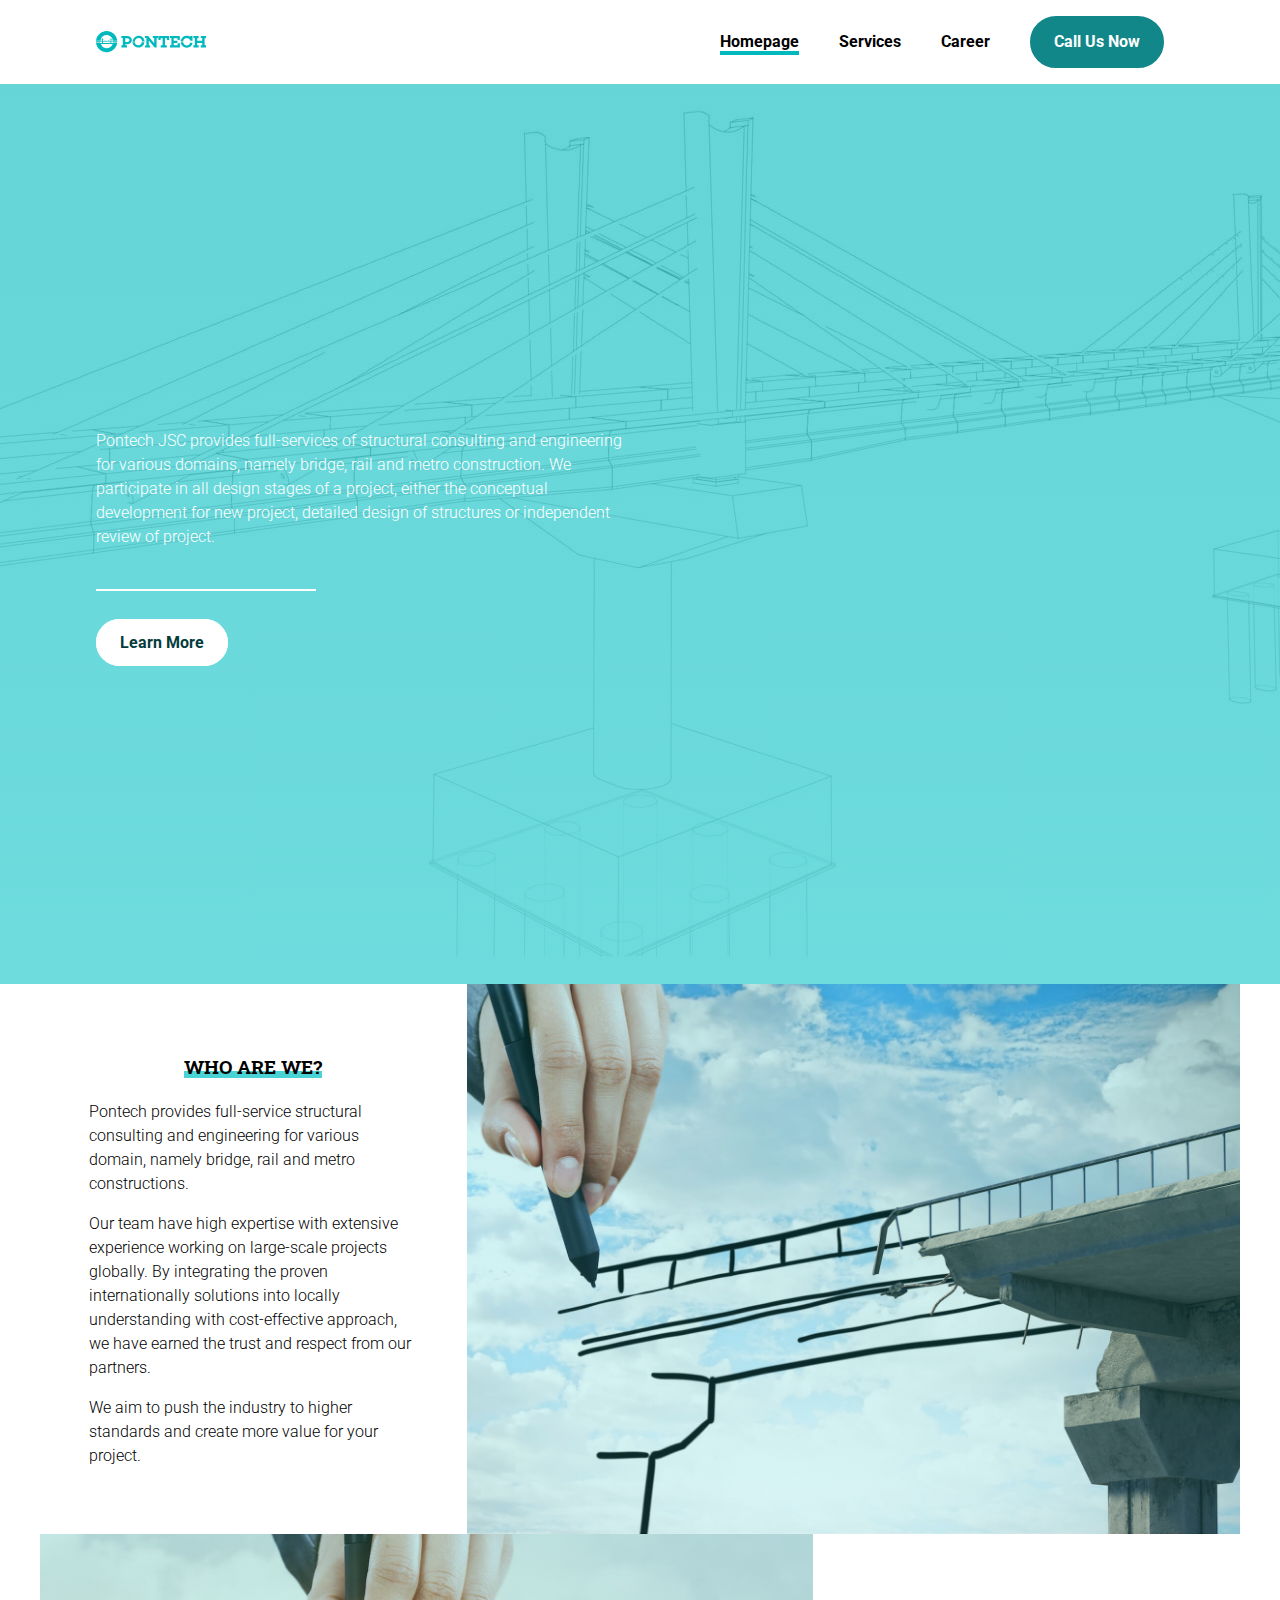
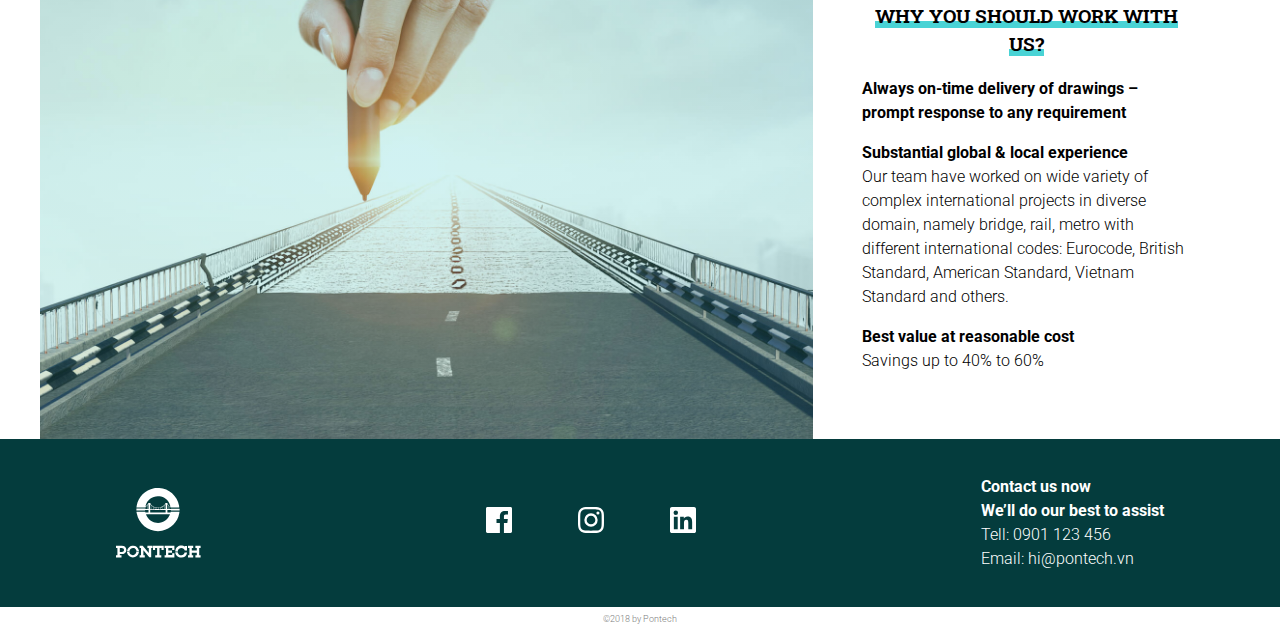
==== commit 1ab1c482: "as" ====
--- a/index.html
+++ b/index.html
@@ -29,7 +29,7 @@
         </svg></a>
 
         <!-- Navigation -->
-        <nav class="overlay" id="overlay">
+        <nav class="overlay nav-mobile" id="overlay">
           <ul>
             <li><a href="index.html">Homepage</a></li>
             <li><a href="services.html">Services</a></li>
@@ -38,11 +38,20 @@
           </ul>
         </nav>
 
-        <div class="toggle-button" id="toggle">
+        <div class="toggle-button nav-mobile" id="toggle">
           <span class="bar top"></span>
           <span class="bar middle"></span>
           <span class="bar bottom"></span>
         </div>
+
+        <nav class="nav-desktop">
+          <ul>
+            <li><a href="index.html" class="current">Homepage</a></li>
+            <li><a href="services.html">Services</a></li>
+            <li><a href="career.html">Career</a></li>
+            <li class="btn-call"><a href="tel:+">Call Us Now</a></li>
+          </ul>
+        </nav>
 
 
       </div>
@@ -69,9 +78,9 @@
 
     <!-- Content Block (Copy this block for additional content) -->
     <section class="content-block">
-
+      <div class="content-wrapper">
       <!--Content Text-->
-      <div class="content-text">
+      <div class="content-text left">
         <div class="wrapper">
           <h3>
             <span class="underline-effect">who are we?</span>
@@ -90,7 +99,8 @@
       </div>
 
       <!-- Content Image -->
-      <div class="content-img"></div>
+      <div class="content-img img-about right"></div>
+    </div>
     </section>
 
     <!-- Horizontal Divider -->
@@ -98,9 +108,9 @@
 
     <!-- Content Block (Copy this block for additional content) -->
     <section class="content-block">
-
+      <div class="content-wrapper">
       <!--Content Text-->
-      <div class="content-text">
+      <div class="content-text right">
         <div class="wrapper">
           <h3><span class="underline-effect">why you should work with us?</span></h3>
           <p>
@@ -117,7 +127,8 @@
       </div>
 
       <!-- Content Image -->
-      <div class="content-img"></div>
+      <div class="content-img img-work left"></div>
+      </div>
     </section>
 
     <!-- Horizontal Divider -->
@@ -157,7 +168,7 @@
       <section class="contact-info">
         <p>
           <span class="text-bold">Contact us now</span><br>
-          <span class="text-bold">We’ll do our best to assist</span><br> Mail: pontech@pontech.vn<br> Tell: 0901 123 456<br> Email: hi@pontech.vn
+          <span class="text-bold">We’ll do our best to assist</span><br>Tell: 0901 123 456<br> Email: <a href="mailto:hi@pontech.com">hi@pontech.vn</a>
         </p>
       </section>
 
--- a/css/style.css
+++ b/css/style.css
@@ -354,6 +354,14 @@
   width: 85%;
   margin: 0 auto; }
 
+@media (min-width: 768px) {
+  .wrapper {
+    max-width: 1200px; }
+
+  footer .wrapper {
+    display: flex;
+    flex-direction: row;
+    align-items: center; } }
 .nav-bar {
   padding: 1.25em 0;
   background: #fff; }
@@ -379,6 +387,19 @@
   .toggle-button .bar {
     background-color: #00B9BD; }
 
+.nav-desktop {
+  display: none; }
+
+@media (min-width: 768px) {
+  .nav-bar {
+    padding: 0; }
+
+  .nav-mobile {
+    display: none; }
+
+  .nav-desktop {
+    display: block;
+    margin-left: auto; } }
 .content-text {
   text-align: center; }
   .content-text p {
@@ -406,6 +427,82 @@
 .content-img {
   display: none; }
 
+.img-about {
+  background: linear-gradient(180deg, rgba(0, 185, 189, 0.2), rgba(73, 211, 213, 0.2)), url("../img/bg/bg-who.jpg");
+  background-repeat: no-repeat;
+  background-position: center;
+  background-size: 120%; }
+.img-work {
+  background: linear-gradient(180deg, rgba(0, 185, 189, 0.2), rgba(73, 211, 213, 0.2)), url("../img/bg/bg-work.jpg");
+  background-repeat: no-repeat;
+  background-position: center;
+  background-size: 120%; }
+.img-concept-design {
+  background: linear-gradient(180deg, rgba(0, 185, 189, 0.2), rgba(73, 211, 213, 0.2)), url("../img/bg/bg-concept-design.jpg");
+  background-repeat: no-repeat;
+  background-position: center;
+  background-size: 120%; }
+.img-structure-design {
+  background: linear-gradient(180deg, rgba(0, 185, 189, 0.2), rgba(73, 211, 213, 0.2)), url("../img/bg/bg-structural-design.jpg");
+  background-repeat: no-repeat;
+  background-position: center;
+  background-size: 120%; }
+.img-construction-design {
+  background: linear-gradient(180deg, rgba(0, 185, 189, 0.2), rgba(73, 211, 213, 0.2)), url("../img/bg/bg-construction-design.jpg");
+  background-repeat: no-repeat;
+  background-position: center;
+  background-size: 150%; }
+.img-value-engineer {
+  background: linear-gradient(180deg, rgba(0, 185, 189, 0.2), rgba(73, 211, 213, 0.2)), url("../img/bg/bg-value-engineer.jpg");
+  background-repeat: no-repeat;
+  background-position: center;
+  background-size: 100%; }
+.img-design-review {
+  background: linear-gradient(180deg, rgba(0, 185, 189, 0.2), rgba(73, 211, 213, 0.2)), url("../img/bg/bg-design-review.jpg");
+  background-repeat: no-repeat;
+  background-position: center;
+  background-size: 100%; }
+
+@media (min-width: 768px) {
+  main .divider {
+    display: none; }
+
+  main .content-block {
+    display: flex; }
+    main .content-block .content-wrapper {
+      margin: 0 auto;
+      display: flex;
+      max-width: 1200px; }
+    main .content-block .content-text {
+      flex: 1;
+      padding: 3.125em 1.25em; }
+    main .content-block .content-img {
+      display: block;
+      flex: 2;
+      width: 100%; }
+
+  .content-block .left {
+    order: -1; }
+
+  .content-block .right {
+    order: 2; }
+
+  .main-career .content-block .content-text {
+    text-align: left; }
+    .main-career .content-block .content-text p {
+      text-align: left; }
+
+  .main-career .content-block .content-text .wrapper {
+    display: flex;
+    align-items: center;
+    border-bottom: 4px solid #00B9BD; }
+  .main-career .content-block .content-text .button {
+    transition: all .2s;
+    border: 4px solid #128789;
+    margin-left: auto; }
+  .main-career .content-block .content-text .button:hover {
+    background: #fff;
+    color: #000; } }
 footer {
   background-color: #043C3D; }
 
@@ -432,6 +529,9 @@
 footer .contact-info {
   text-align: center;
   color: #fff; }
+  footer .contact-info a {
+    text-decoration: none;
+    color: inherit; }
 footer .copyright-info span {
   display: block;
   padding: 0.625em;
@@ -440,6 +540,20 @@
   color: gray;
   background-color: #fff; }
 
+@media (min-width: 768px) {
+  footer .wrapper {
+    padding: 1.25em; }
+
+  .nav-social {
+    width: 20%; }
+
+  .contact-info p {
+    text-align: left; }
+
+  .copyright-info span {
+    font-size: 0.5625em;
+    display: block;
+    padding: 0; } }
 .nav-bar {
   transition: all .5s; }
 
@@ -472,44 +586,69 @@
   padding: 0.625em 1.25em;
   border-radius: 100px; }
 
+@media (min-width: 768px) {
+  .nav-desktop ul {
+    display: flex;
+    align-items: center;
+    list-style-type: none; }
+  .nav-desktop ul li {
+    display: inline-block;
+    margin: 0 1.25em; }
+  .nav-desktop ul li a {
+    text-decoration: none;
+    color: inherit;
+    font-weight: 700;
+    transition: all .2s; }
+
+  .nav-desktop a:hover {
+    border-bottom: 4px solid #00B9BD; }
+
+  .btn-call {
+    transition: all .2s;
+    border: 4px solid #128789; }
+
+  .btn-call:hover {
+    background: #fff;
+    color: #000; }
+    .btn-call:hover a {
+      border: none; }
+
+  .current {
+    border-bottom: 4px solid #00B9BD; } }
 .slide {
   display: flex !important;
   align-items: center;
   color: #fff;
   height: 100vh;
   text-align: center;
-  background: linear-gradient(0deg, rgba(0, 185, 189, 0.6), rgba(73, 211, 213, 0.6)), url("../img/bg/bg-concept-design.jpg");
-  background-repeat: no-repeat;
-  background-position: center;
-  background-size: cover; }
+  background: linear-gradient(180deg, rgba(0, 185, 189, 0.6), rgba(73, 211, 213, 0.8)), url("../img/bg/bg-concept-design.jpg");
+  background-repeat: no-repeat;
+  background-position: center; }
   .slide-concept-design {
-    background: linear-gradient(0deg, rgba(0, 185, 189, 0.6), rgba(73, 211, 213, 0.6)), url("../img/bg/bg-concept-design.jpg");
+    background: linear-gradient(180deg, rgba(0, 185, 189, 0.6), rgba(73, 211, 213, 0.8)), url("../img/bg/bg-concept-design.jpg");
     background-repeat: no-repeat;
-    background-position: center;
-    background-size: cover; }
+    background-position: center; }
   .slide-structure-design {
-    background: linear-gradient(0deg, rgba(0, 185, 189, 0.6), rgba(73, 211, 213, 0.6)), url("../img/bg/bg-structural-design.jpg");
+    background: linear-gradient(180deg, rgba(0, 185, 189, 0.6), rgba(73, 211, 213, 0.8)), url("../img/bg/bg-structural-design.jpg");
     background-repeat: no-repeat;
-    background-position: center;
-    background-size: cover; }
+    background-position: center; }
   .slide-construction-design {
-    background: linear-gradient(0deg, rgba(0, 185, 189, 0.6), rgba(73, 211, 213, 0.6)), url("../img/bg/bg-construction-design.jpg");
+    background: linear-gradient(180deg, rgba(0, 185, 189, 0.6), rgba(73, 211, 213, 0.8)), url("../img/bg/bg-construction-design.jpg");
     background-repeat: no-repeat;
-    background-position: center;
-    background-size: cover; }
+    background-position: center; }
   .slide-value-engineer {
-    background: linear-gradient(0deg, rgba(0, 185, 189, 0.6), rgba(73, 211, 213, 0.6)), url("../img/bg/bg-value-engineer.jpg");
+    background: linear-gradient(180deg, rgba(0, 185, 189, 0.6), rgba(73, 211, 213, 0.8)), url("../img/bg/bg-value-engineer.jpg");
     background-repeat: no-repeat;
-    background-position: center;
-    background-size: cover; }
+    background-position: center; }
   .slide-design-review {
-    background: linear-gradient(0deg, rgba(0, 185, 189, 0.6), rgba(73, 211, 213, 0.6)), url("../img/bg/bg-design-review.jpg");
+    background: linear-gradient(180deg, rgba(0, 185, 189, 0.6), rgba(73, 211, 213, 0.8)), url("../img/bg/bg-design-review.jpg");
     background-repeat: no-repeat;
-    background-position: center;
-    background-size: cover; }
+    background-position: center; }
   .slide .divider {
     border: 1px solid #fff; }
   .slide a {
+    transition: all .2s;
+    border: 4px solid #fff;
     text-decoration: none;
     color: inherit;
     font-weight: 700;
@@ -517,7 +656,19 @@
     background-color: #fff;
     padding: 0.625em 1.25em;
     border-radius: 100px; }
-
+    .slide a:hover {
+      color: #fff;
+      background: transparent; }
+
+@media (min-width: 768px) {
+  .slide {
+    text-align: left; }
+
+  .slide .wrapper p {
+    width: 50%; }
+  .slide .wrapper .divider {
+    margin-left: 0;
+    width: 20%; } }
 .modal {
   display: none;
   /* Hidden by default */
@@ -545,6 +696,7 @@
   padding: 1.25em;
   border: 1px solid #128789;
   width: 90%;
+  border-bottom: 4px solid #49D3D5;
   /* Could be more or less, depending on screen size */ }
 
 .close {
@@ -559,8 +711,13 @@
   text-decoration: none;
   cursor: pointer; }
 
-.modal-content iframe {
-  width: 100%;
-  height: 70vh; }
+.modal-content h3, .modal-content p, .modal-content ul, .modal-content li {
+  text-align: left; }
+
+@media (min-width: 768px) {
+  .modal-content {
+    width: 50%; }
+    .modal-content p {
+      width: 80%; } }
 
 /*# sourceMappingURL=style.css.map */
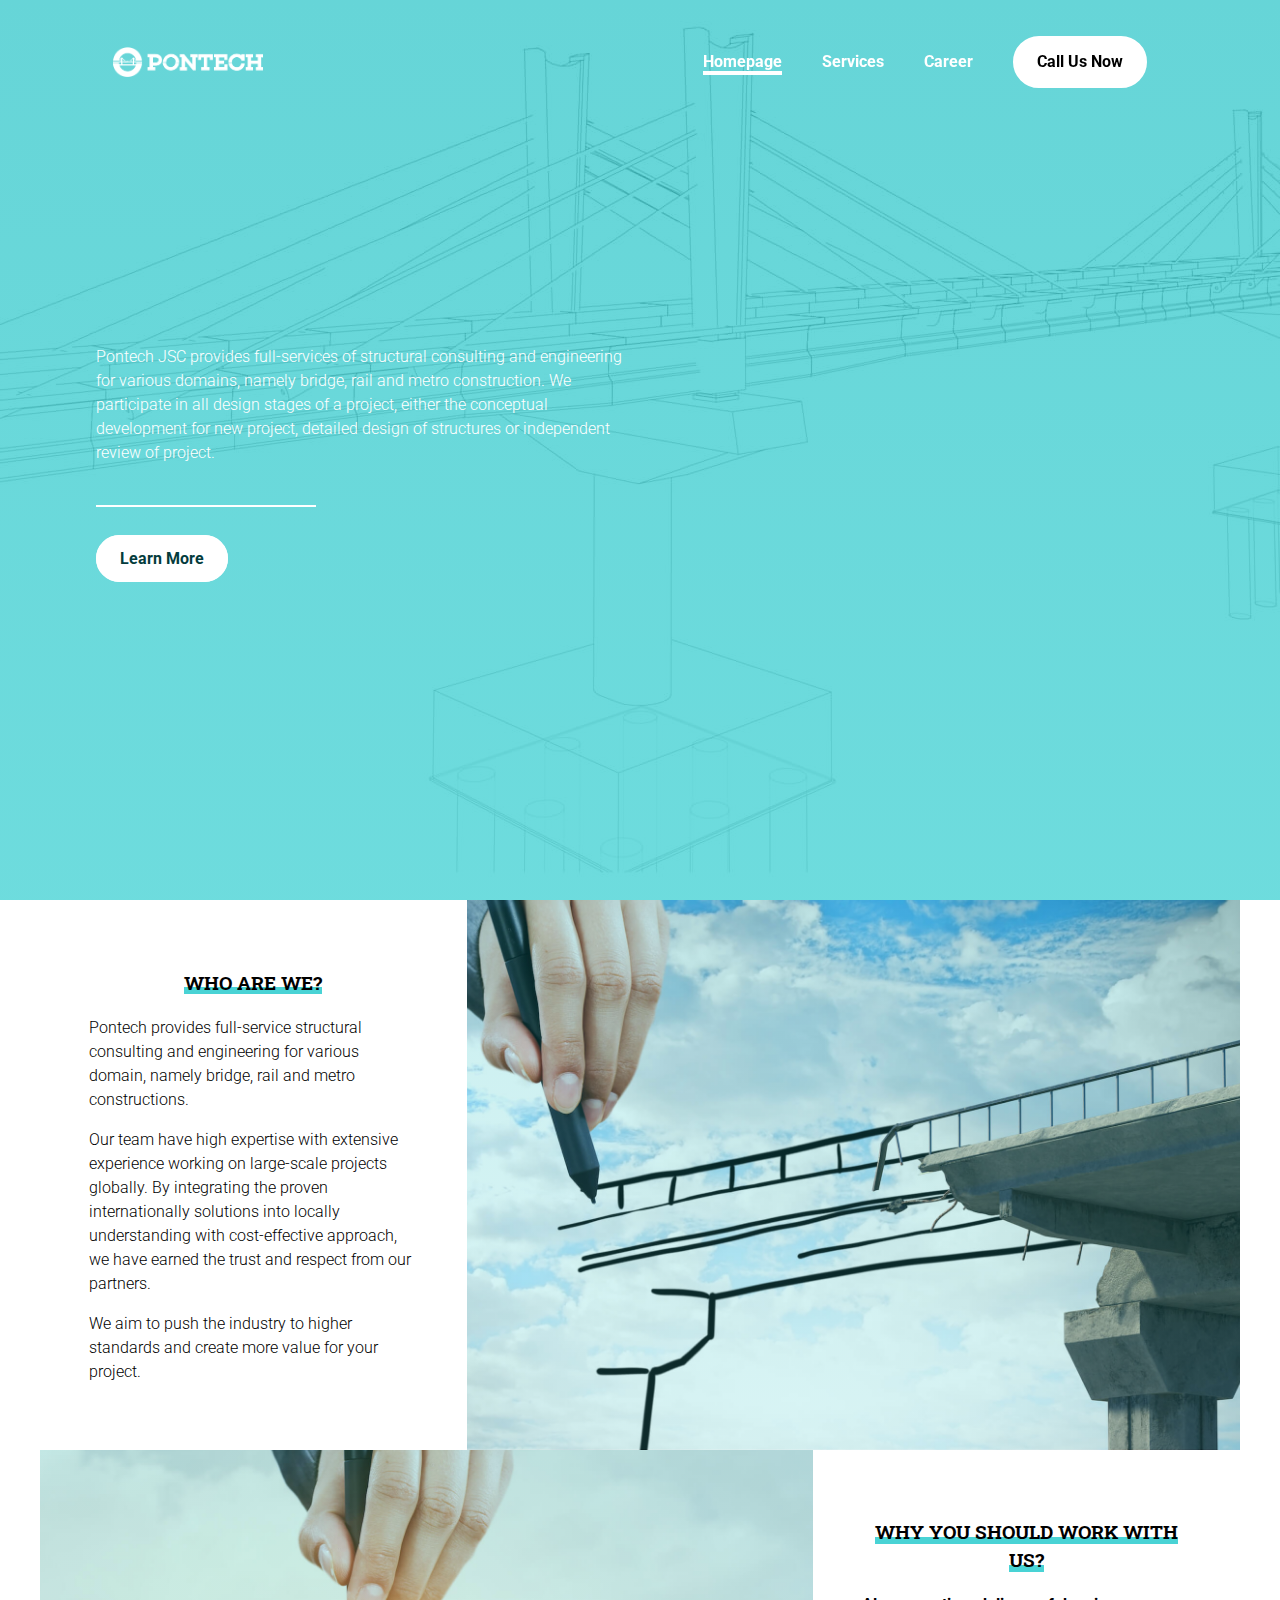
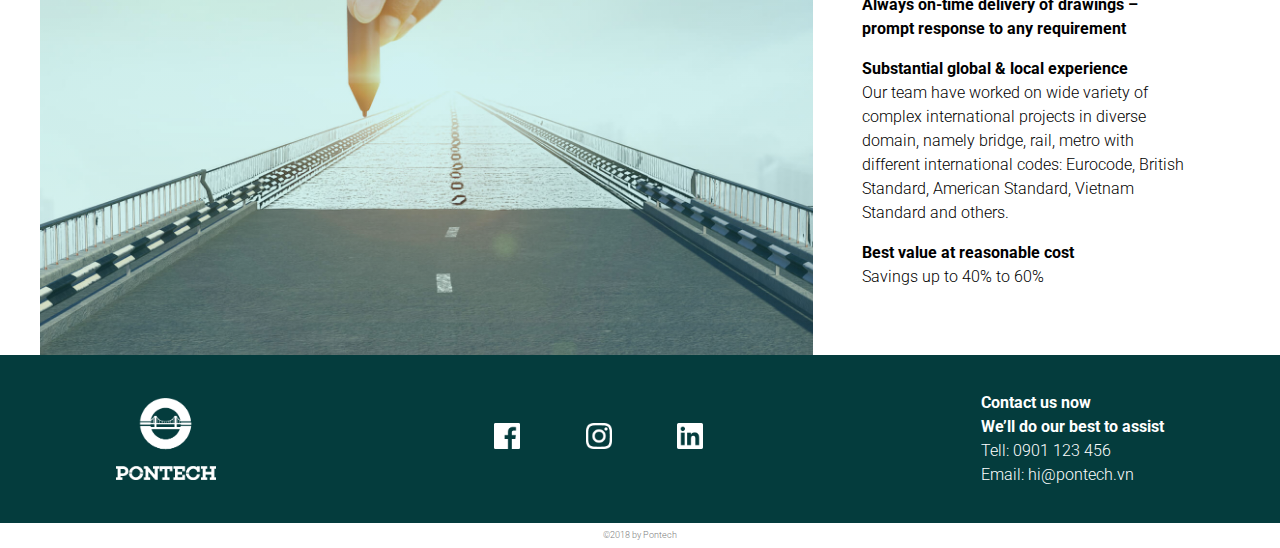
==== commit 037e1375: "ada" ====
--- a/index.html
+++ b/index.html
@@ -24,9 +24,12 @@
       <div class="wrapper">
 
         <!-- Header logo -->
-        <a href="index.html"><svg class="logo-header" xmlns="http://www.w3.org/2000/svg" width="110" height="21.4">
-          <path d="M31.2 4.9h-5.8v2.2h1.4v7.2h-1.4v2.2H31v-2.2h-1.7v-1.1H31c2.9 0 4.9-1.7 4.9-4.2-.1-2.4-1.9-4.1-4.7-4.1zm.2 6.1h-2.1V7.2h1.9c1.4 0 2.3.7 2.3 1.8-.1 1.1-1 2-2.1 2zm25.4-6H62v2.2h-1.4v9.3h-1.9l-5.9-7v4.9h1.4v2.2H49v-2.2h1.4V7.1H49V5h3.1l6.1 7.3V7.1h-1.4V5zm5.7 0h10.7v4.1H71V7.2h-2v7.1h1.8v2.2h-6.1v-2.2h1.9V7.2h-2v1.9h-2.2V5zm19.2 7.3h2.2v4.2H74v-2.2h1.4V7.1H74V5h9.8v4.1h-2.2V7.2h-3.9v2.5h3.7v2.2h-3.7v2.3h3.9v-1.9zm26.9-5.2v7.2h1.4v2.2h-5.2v-2.2h1.4v-2.4h-5v2.4h1.4v2.2h-5.2v-2.2h1.4V7.1h-1.4V5h5.2v2.2h-1.4v2.6h5V7.1h-1.4V5h5.2v2.2h-1.4zM48.4 9.6c0 .2 0 .3.1.5H46c0-.2-.1-.4-.1-.5-.3-1.2-1.3-2.2-2.5-2.5-1.9-.5-3.8.6-4.3 2.5 0 .2-.1.3-.1.5V11h-2.4v-.5h2.2v-.3h-2.2c0-.2 0-.4.1-.5.5-2.4 2.4-4.3 4.8-4.8 3.2-.6 6.3 1.5 6.9 4.7zm-2.4.8h2.5v.5h-2.3v.3h2.2c0 .2 0 .4-.1.5-.5 2.8-3 4.9-5.9 4.9-2.9 0-5.3-2-5.9-4.9 0-.2 0-.3-.1-.5h2.4c.2 1.8 1.7 3.1 3.5 3.1 1.6 0 3-1.1 3.4-2.6 0-.2.1-.3.1-.5v-.3-.2c.2-.1.2-.2.2-.3zm39.2.5h-.4v-.5H87v-.3h-2.3c0-.2 0-.4.1-.5.5-2.9 3-4.9 5.9-4.9 1.2 0 2.5.3 3.5 1.1V5h2.3v4.7h-2.2v-.2C93.8 8 92.4 7 90.8 7s-3.1 1-3.5 2.6c0 .2-.1.4-.1.5V11l-2-.1zm11.3.8zm-2.4 0h2.4V12c-.5 2.8-2.9 4.8-5.7 4.7-2.9.1-5.5-2-6-4.9 0-.2 0-.3-.1-.5h2.5c0 .2.1.4.1.5.4 1.6 1.9 2.6 3.5 2.6 1.5.1 2.9-1 3.2-2.5l.1-.2zm-73.6 0H17c0 .1-.1.3-.1.4h-1.6v-1.2H17v.3h4.3v-.9H17v.2h-.4V9.3c.1.1.1.1.2.1 0 .1 0 .2.1.3h4.3c0-.3 0-.6-.1-.9C20.1 3 14.6-.9 8.8.2 4.4 1 1 4.4.2 8.8c0 .3-.1.6-.1.9h4.3c0-.1 0-.2.1-.3.1 0 .2-.1.2-.1v1.1h-.4v-.2H0v1h4.3v-.3H6v1.2H4.5c0-.1-.1-.3-.1-.4H0c0 .3.1.6.1.9 1.1 5.8 6.7 9.6 12.5 8.5 4.3-.8 7.7-4.2 8.5-8.5.1-.3.1-.6.1-.9h-.7zm-6-1.2H14V8.7c.2-.2.4-.5.6-.7v2.5zm1.3 0h-.5V7.9c.1.2.3.5.5.7v1.9zm.1 0V8.7l.6.6v1.2h-.6zm-10.5 0h-.6V9.3l.6-.6v1.8zm.6 0h-.4V8.6c.1-.2.3-.4.4-.6v2.5zm0-3.1c-.3.7-.8 1.3-1.5 1.8 0-.1 0-.3.1-.4.9-3.4 4.3-5.4 7.7-4.5 2.2.6 4 2.3 4.5 4.5 0 .1.1.3.1.4-.7-.4-1.2-1-1.5-1.8h-.8c-.7 1.5-2.2 2.4-3.8 2.2-1.7.2-3.3-.7-3.9-2.2H6zm7.8 1.4v1.7H13V9.3c.3-.1.6-.3.8-.5zm-.9.6v1.1h-.8v-.8c.3-.1.6-.2.8-.3zm-.9.3v.8h-.8v-.7c.3 0 .5-.1.8-.1zm-.9.1v.7h-.8v-.7h.8zm-1 0v.6h-.8v-.7c.3.1.6.1.8.1zm-.9-.2v.8h-.8v-1c.3.1.5.2.8.2zm-.9-.3v1.2h-.8V8.7c.2.2.5.4.8.6zm-.9-.7v1.9h-.5V7.9c.1.3.3.5.5.7zm-.5 2.3h7.6v1.2H6.9v-1.2zm2.2 6.2a6 6 0 0 1-4.3-4h11.9c-1.1 3.1-4.4 4.9-7.6 4z"/>
-        </svg></a>
+        <a class="logo-header-desktop" href="index.html">
+          <img class="logo-header" src="img/logo/logo-horizontal-w.png" alt="Header Logo">
+        </a>
+        <a class="logo-header-mobile" href="index.html">
+          <img class="logo-header" src="img/logo/logo-horizontal.png" alt="Header Logo">
+        </a>
 
         <!-- Navigation -->
         <nav class="overlay nav-mobile" id="overlay">
@@ -140,27 +143,27 @@
   <footer>
     <div class="wrapper">
       <!-- Footer Logo -->
-      <a href="index.html"><svg class="logo-footer" xmlns="http://www.w3.org/2000/svg" width="84.5" height="69.5">
-        <path d="M5.8 57.8H0V60h1.4v7.2H0v2.2h5.5v-2.2H3.8v-1.1h1.7c2.9 0 4.9-1.7 4.9-4.2-.1-2.5-1.9-4.1-4.6-4.1zm.1 6.1H3.8v-3.8h1.9c1.4 0 2.3.7 2.3 1.8s-.9 2-2.1 2zm25.5-6.1h5.2V60h-1.4v9.3h-1.9l-5.9-7v4.9h1.4v2.2h-5.2v-2.2H25V60h-1.4v-2.2h3.1l6.1 7.3V60h-1.4v-2.2zm5.6 0h10.7V62h-2.2v-1.9h-2v7.1h1.8v2.2h-6.1v-2.2h1.9v-7.1h-2V62H37v-4.2zm19.2 7.4h2.2v4.2h-9.8v-2.2H50V60h-1.4v-2.2h9.8V62h-2.2v-1.9h-3.9v2.5H56v2.2h-3.7v2.3h3.9v-1.9zm27-5.2v7.2h1.4v2.2h-5.2v-2.2h1.4v-2.4h-5v2.4h1.4v2.2H72v-2.2h1.4V60H72v-2.2h5.2V60h-1.4v2.6h5V60h-1.4v-2.2h5.2V60h-1.4zm-60.3 2.5c0 .2 0 .3.1.5h-2.5c0-.2-.1-.4-.1-.5-.3-1.2-1.3-2.2-2.5-2.5-1.9-.5-3.8.6-4.3 2.5 0 .2-.1.3-.1.5V63.9h-2.4v-.5h2.2v-.3h-2.2c0-.2 0-.4.1-.5.5-2.4 2.4-4.3 4.8-4.8 3.2-.7 6.3 1.5 6.9 4.7zm-2.4.8H23v.5h-2.3v.3h2.2c0 .2 0 .4-.1.5-.5 2.8-3 4.9-5.9 4.9-2.9 0-5.3-2-5.9-4.9 0-.2 0-.3-.1-.5h2.4c.2 1.8 1.7 3.1 3.5 3.1 1.6 0 3-1.1 3.4-2.6 0-.2.1-.3.1-.5v-.3-.2c.2-.1.2-.2.2-.3zm44.7-5.7c1.3 0 2.5.3 3.5 1.1v-.8H71v4.7h-2.2v-.2c-.4-1.5-1.8-2.5-3.4-2.5-1.6 0-3.1 1-3.5 2.6 0 .2-.1.4-.1.5V63.9h-2.5v-.5h2.3v-.3h-2.3c0-.2 0-.4.1-.5.4-3 2.9-5 5.8-5zm5.9 7zm-2.5 0H71V64.9c-.5 2.8-2.9 4.8-5.7 4.7-2.9.1-5.5-2-6-4.9 0-.2 0-.3-.1-.5h2.5c0 .2.1.4.1.5.4 1.6 1.9 2.6 3.5 2.6 1.5.1 2.9-1 3.2-2.5l.1-.2zM29.1 22.5V22h3.4v2.5h-3.1c0-.3-.1-.5-.1-.8h-8.8c0 .6.1 1.3.3 1.9C23 37.3 34.3 45 46 42.8c8.7-1.6 15.6-8.5 17.2-17.2.1-.6.2-1.3.3-1.9h-8.8c0 .3-.1.5-.1.8h-3.2V22h3.5v.6h8.7v-1.9h-8.7v.4H54v-2.3c.1.1.3.2.4.3 0 .2.1.3.1.5h8.7c0-.6 0-1.3-.1-1.9C61 6 49.8-1.8 38 .3 29.2 2 22.3 8.9 20.7 17.7c-.1.6-.2 1.3-.3 1.9h8.8c0-.2.1-.4.1-.5.2-.1.3-.2.5-.3V21h-.7v-.4h-8.7v1.8h8.7zm2.2-1.4H30v-2.4c.5-.3.9-.7 1.3-1.1v3.5zm1.2 0h-.9v-3.8c.4-.4.7-.8.9-1.3v5.1zm6.2 13.4c-4.1-1.1-7.4-4.2-8.7-8.2h24c-2.2 6.3-8.8 10-15.3 8.2zm-4.5-10.1V22h15.4v2.5H34.2zm0-3.3V16c.3.5.6 1 1 1.4v3.8h-1zm1.2 0v-3.5c.5.5 1 .9 1.6 1.2v2.4h-1.6zm1.9 0v-2.2c.5.2 1.1.4 1.6.6v1.7h-1.6zm1.9 0v-1.6c.5.1 1.1.2 1.6.3v1.3h-1.6zm1.8 0v-1.3c.3 0 .6.1.8 0h.8v1.3H41zm1.9 0v-1.3c.5-.1 1.1-.1 1.6-.2v1.6h-1.6zm1.9 0v-1.6c.6-.1 1.1-.3 1.6-.6v2.2h-1.6zm1.8 0v-2.3c.6-.3 1.2-.6 1.6-1.1v3.4h-1.6zm1.9 0v-3.7c.4-.4.8-.9 1.1-1.4v5.1h-1.1zm3.7 0h-1V16c.3.5.6 1 1 1.4v3.7zm1.6 0h-1.3v-3.5c.4.4.8.8 1.3 1.1v2.4zm-24.4-2.6c.1-.3.1-.5.2-.8 1.8-6.8 8.7-10.9 15.5-9.1 4.5 1.2 8 4.7 9.1 9.1.1.3.2.6.2 1-1.4-.8-2.6-2.1-3.1-3.7h-1.7c-1.1 2.9-4.1 4.5-7.7 4.5S35.3 18 34.2 15h-1.7c-.6 1.4-1.7 2.7-3.1 3.5z"/>
-      </svg></a>
+      <a href="index.html">
+        <img class="logo-footer" src="img/logo/logo-verical.png" alt="Footer Logo">
+      </a>
 
       <!-- Social Media Link -->
       <section class="nav-social">
 
         <!-- Icon -->
-        <a href="#"><svg class="icn-facebook" aria-labelledby="simpleicons-facebook-icon" viewBox="0 0 24 24" xmlns="http://www.w3.org/2000/svg">
-          <path d="M22.676 0H1.324C.593 0 0 .593 0 1.324v21.352C0 23.408.593 24 1.324 24h11.494v-9.294H9.689v-3.621h3.129V8.41c0-3.099 1.894-4.785 4.659-4.785 1.325 0 2.464.097 2.796.141v3.24h-1.921c-1.5 0-1.792.721-1.792 1.771v2.311h3.584l-.465 3.63H16.56V24h6.115c.733 0 1.325-.592 1.325-1.324V1.324C24 .593 23.408 0 22.676 0"/>
-        </svg></a>
+        <a href="#">
+          <img src="img/icon/icn-facebook@3x-8.png" alt="Facebook Icon">
+        </a>
 
         <!-- Icon -->
-        <a href="#"><svg class="icn-instagram" aria-labelledby="simpleicons-instagram-icon" viewBox="0 0 24 24" xmlns="http://www.w3.org/2000/svg">
-          <path d="M12 0C8.74 0 8.333.015 7.053.072 5.775.132 4.905.333 4.14.63c-.789.306-1.459.717-2.126 1.384S.935 3.35.63 4.14C.333 4.905.131 5.775.072 7.053.012 8.333 0 8.74 0 12s.015 3.667.072 4.947c.06 1.277.261 2.148.558 2.913a5.885 5.885 0 0 0 1.384 2.126A5.868 5.868 0 0 0 4.14 23.37c.766.296 1.636.499 2.913.558C8.333 23.988 8.74 24 12 24s3.667-.015 4.947-.072c1.277-.06 2.148-.262 2.913-.558a5.898 5.898 0 0 0 2.126-1.384 5.86 5.86 0 0 0 1.384-2.126c.296-.765.499-1.636.558-2.913.06-1.28.072-1.687.072-4.947s-.015-3.667-.072-4.947c-.06-1.277-.262-2.149-.558-2.913a5.89 5.89 0 0 0-1.384-2.126A5.847 5.847 0 0 0 19.86.63c-.765-.297-1.636-.499-2.913-.558C15.667.012 15.26 0 12 0zm0 2.16c3.203 0 3.585.016 4.85.071 1.17.055 1.805.249 2.227.415.562.217.96.477 1.382.896.419.42.679.819.896 1.381.164.422.36 1.057.413 2.227.057 1.266.07 1.646.07 4.85s-.015 3.585-.074 4.85c-.061 1.17-.256 1.805-.421 2.227a3.81 3.81 0 0 1-.899 1.382 3.744 3.744 0 0 1-1.38.896c-.42.164-1.065.36-2.235.413-1.274.057-1.649.07-4.859.07-3.211 0-3.586-.015-4.859-.074-1.171-.061-1.816-.256-2.236-.421a3.716 3.716 0 0 1-1.379-.899 3.644 3.644 0 0 1-.9-1.38c-.165-.42-.359-1.065-.42-2.235-.045-1.26-.061-1.649-.061-4.844 0-3.196.016-3.586.061-4.861.061-1.17.255-1.814.42-2.234.21-.57.479-.96.9-1.381.419-.419.81-.689 1.379-.898.42-.166 1.051-.361 2.221-.421 1.275-.045 1.65-.06 4.859-.06l.045.03zm0 3.678a6.162 6.162 0 1 0 0 12.324 6.162 6.162 0 1 0 0-12.324zM12 16c-2.21 0-4-1.79-4-4s1.79-4 4-4 4 1.79 4 4-1.79 4-4 4zm7.846-10.405a1.441 1.441 0 0 1-2.88 0 1.44 1.44 0 0 1 2.88 0z"/>
-        </svg></a>
+        <a href="#">
+          <img src="img/icon/icn-instagram@3x-8.png" alt="Instagram Icon">
+        </a>
 
         <!-- Icon -->
-        <a href="#"><svg class="icn-linkedin" aria-labelledby="simpleicons-linkedin-icon" viewBox="0 0 24 24" xmlns="http://www.w3.org/2000/svg">
-          <path d="M20.447 20.452h-3.554v-5.569c0-1.328-.027-3.037-1.852-3.037-1.853 0-2.136 1.445-2.136 2.939v5.667H9.351V9h3.414v1.561h.046c.477-.9 1.637-1.85 3.37-1.85 3.601 0 4.267 2.37 4.267 5.455v6.286zM5.337 7.433a2.062 2.062 0 0 1-2.063-2.065 2.064 2.064 0 1 1 2.063 2.065zm1.782 13.019H3.555V9h3.564v11.452zM22.225 0H1.771C.792 0 0 .774 0 1.729v20.542C0 23.227.792 24 1.771 24h20.451C23.2 24 24 23.227 24 22.271V1.729C24 .774 23.2 0 22.222 0h.003z"/>
-        </svg></a>
+        <a href="#">
+          <img src="img/icon/icn-linkedin@3x-8.png" alt="LinkedIn Icon">
+        </a>
 
       </section>
 
--- a/css/style.css
+++ b/css/style.css
@@ -372,7 +372,10 @@
 
 .logo-header {
   display: block;
-  fill: #00B9BD; }
+  width: 9.375em; }
+
+.logo-header-desktop {
+  display: none; }
 
 .toggle-button {
   position: static;
@@ -391,15 +394,32 @@
   display: none; }
 
 @media (min-width: 768px) {
+  .sticky-wrapper {
+    position: fixed;
+    z-index: 3;
+    width: 100%; }
+
   .nav-bar {
-    padding: 0; }
+    padding: 1.25em;
+    background: transparent; }
+
+  .bg {
+    padding: 0;
+    background-color: #00B9BD;
+    border-bottom: 4px solid #fff; }
 
   .nav-mobile {
     display: none; }
 
   .nav-desktop {
     display: block;
-    margin-left: auto; } }
+    margin-left: auto; }
+
+  .logo-header-desktop {
+    display: block; }
+
+  .logo-header-mobile {
+    display: none; } }
 .content-text {
   text-align: center; }
   .content-text p {
@@ -511,8 +531,8 @@
 
 .logo-footer {
   display: block;
-  margin: 20px auto;
-  fill: #fff; }
+  width: 100px;
+  margin: 20px auto; }
 
 .nav-social {
   width: 60%;
@@ -520,9 +540,8 @@
   margin: 0 auto;
   justify-content: space-between;
   align-items: center; }
-  .nav-social svg {
-    width: 1.625em;
-    fill: #fff; }
+  .nav-social img {
+    width: 1.625em; }
   .nav-social a:hover {
     opacity: .7; }
 
@@ -597,24 +616,29 @@
   .nav-desktop ul li a {
     text-decoration: none;
     color: inherit;
+    color: #fff;
     font-weight: 700;
     transition: all .2s; }
 
   .nav-desktop a:hover {
-    border-bottom: 4px solid #00B9BD; }
+    border-bottom: 4px solid #fff; }
 
   .btn-call {
     transition: all .2s;
-    border: 4px solid #128789; }
+    background: #fff;
+    border: 4px solid #fff; }
+    .btn-call a {
+      color: #000 !important; }
 
   .btn-call:hover {
-    background: #fff;
-    color: #000; }
+    color: black;
+    background-color: transparent; }
     .btn-call:hover a {
+      color: #fff !important;
       border: none; }
 
   .current {
-    border-bottom: 4px solid #00B9BD; } }
+    border-bottom: 4px solid #fff; } }
 .slide {
   display: flex !important;
   align-items: center;
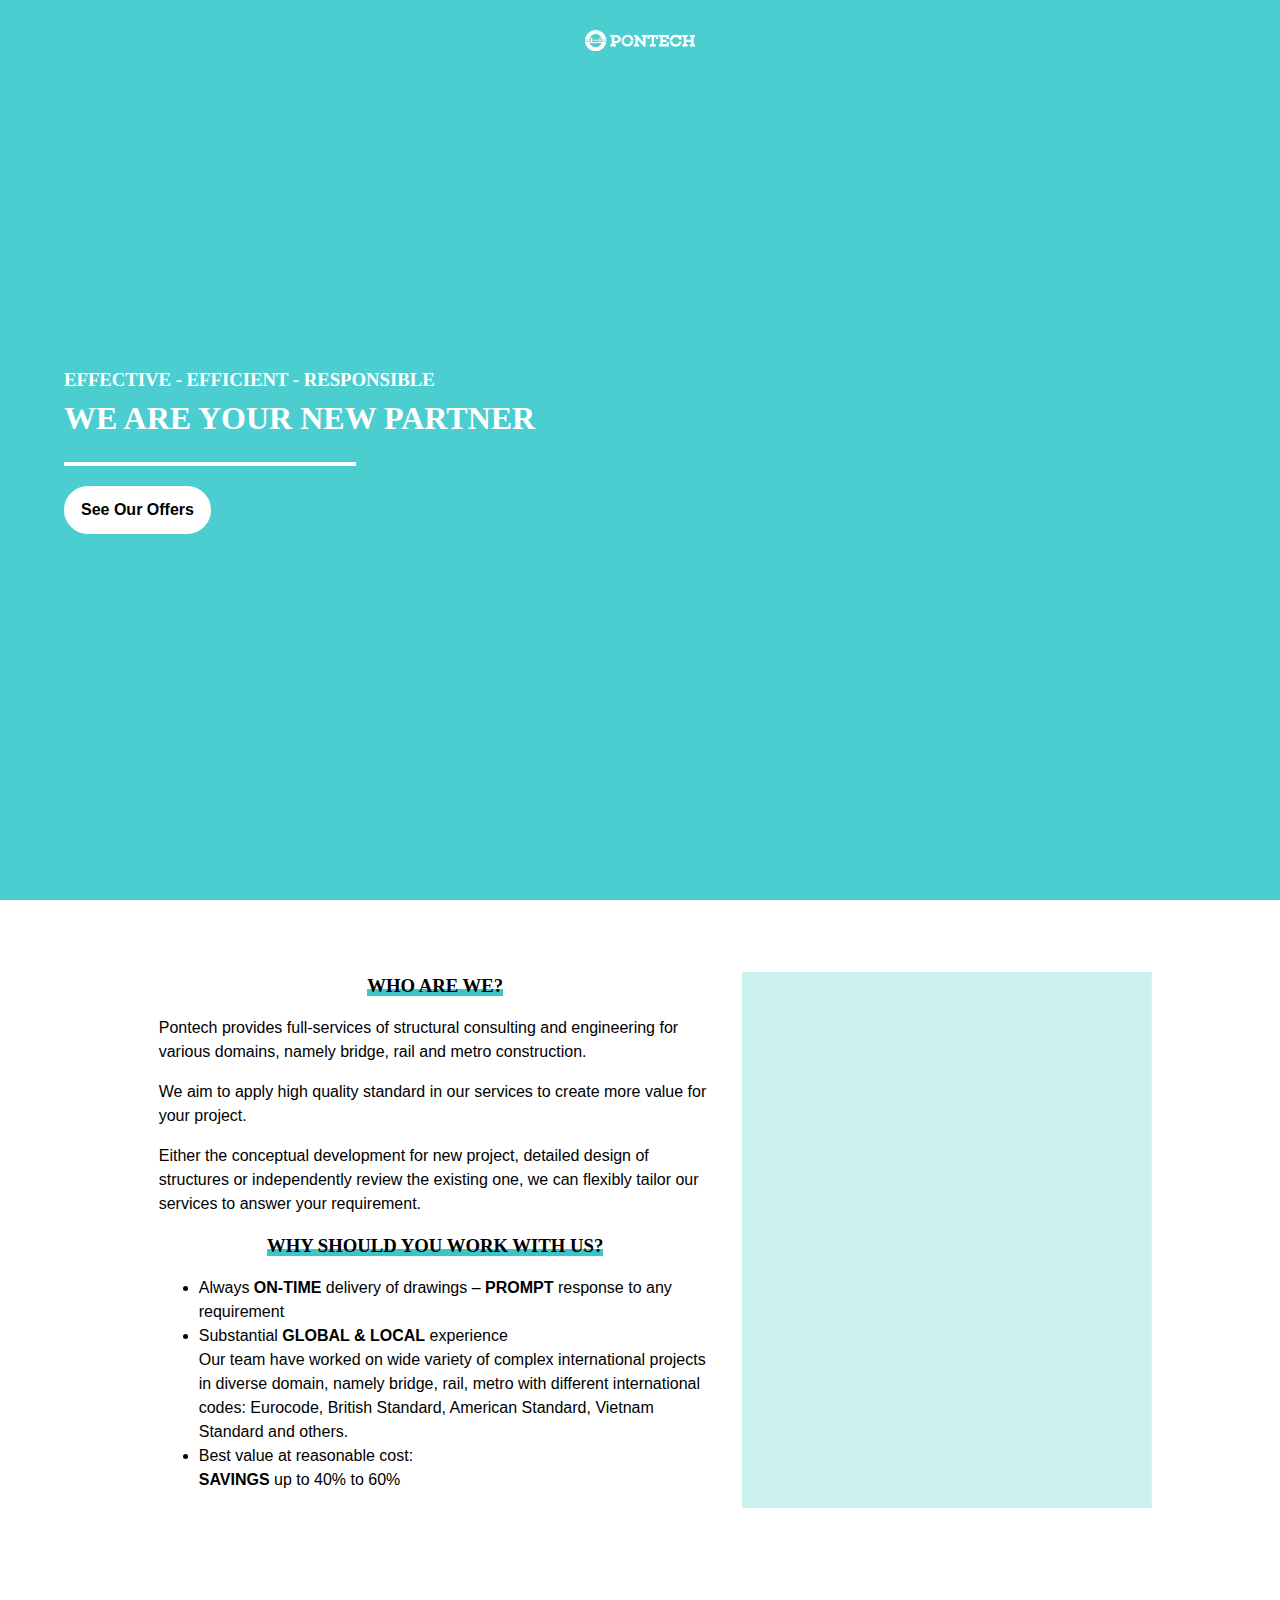
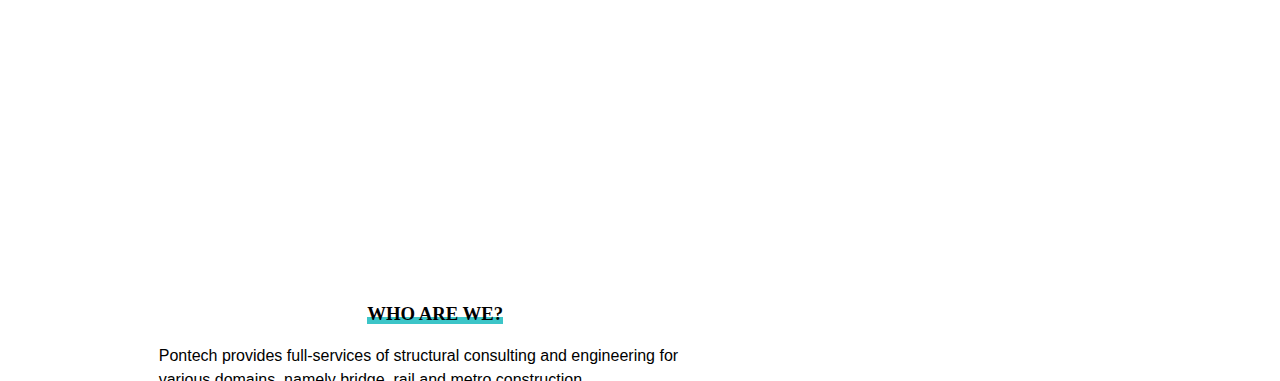
==== commit eb69a886: "fdvbdbd" ====
--- a/index.html
+++ b/index.html
@@ -5,11 +5,21 @@
   <meta charset="UTF-8">
   <meta name="viewport" content="width=device-width, initial-scale=1.0">
   <meta http-equiv="X-UA-Compatible" content="ie=edge">
+  <!-- Favicon -->
+  <link rel="apple-touch-icon" sizes="180x180" href="apple-touch-icon.png">
+  <link rel="icon" type="image/png" sizes="32x32" href="favicon-32x32.png">
+  <link rel="icon" type="image/png" sizes="16x16" href="favicon-16x16.png">
+  <link rel="manifest" href="site.webmanifest">
+  <link rel="mask-icon" href="safari-pinned-tab.svg" color="#5bbad5">
+  <meta name="msapplication-TileColor" content="#da532c">
+  <meta name="theme-color" content="#ffffff">
   <!-- Overlay Menu CSS -->
-  <link rel="stylesheet" href="jquery/overlay-menu/overlay.css">
-  <!-- Slick Slideshow CSS -->
-  <link rel="stylesheet" href="jquery/slick/slick.css">
-  <!-- Main Stylesheet -->
+  <link rel="stylesheet" href="plugin/overlay-menu/overlay.css">
+  <!-- SLick CSS -->
+  <link rel="stylesheet" href="plugin/slick/slick.css">
+  <!-- Animate CSS -->
+  <link rel="stylesheet" href="css/animate.css">
+  <!-- Main Style Sheet -->
   <link rel="stylesheet" href="css/style.css">
   <title>Pontech -- Homepage</title>
 </head>
@@ -21,157 +31,148 @@
 
     <!-- Navigation Bar -->
     <section class="nav-bar">
-      <div class="wrapper">
+      <div class="wrapper-inner">
 
-        <!-- Header logo -->
-        <a class="logo-header-desktop" href="index.html">
-          <img class="logo-header" src="img/logo/logo-horizontal-w.png" alt="Header Logo">
-        </a>
-        <a class="logo-header-mobile" href="index.html">
-          <img class="logo-header" src="img/logo/logo-horizontal.png" alt="Header Logo">
+        <!-- Header Logo -->
+        <a href="index.html" class="logo-header">
+          <svg xmlns="http://www.w3.org/2000/svg" width="110" height="21.4"><path class="st0" d="M31.2 4.9h-5.8v2.2h1.4v7.2h-1.4v2.2H31v-2.2h-1.7v-1.1H31c2.9 0 4.9-1.7 4.9-4.2-.1-2.4-1.9-4.1-4.7-4.1zm.2 6.1h-2.1V7.2h1.9c1.4 0 2.3.7 2.3 1.8-.1 1.1-1 2-2.1 2zm25.4-6H62v2.2h-1.4v9.3h-1.9l-5.9-7v4.9h1.4v2.2H49v-2.2h1.4V7.1H49V5h3.1l6.1 7.3V7.1h-1.4V5zm5.7 0h10.7v4.1H71V7.2h-2v7.1h1.8v2.2h-6.1v-2.2h1.9V7.2h-2v1.9h-2.2l.1-4.1zm19.2 7.3h2.2v4.2H74v-2.2h1.4V7.1H74V5h9.8v4.1h-2.2V7.2h-3.9v2.5h3.7v2.2h-3.7v2.3h3.9l.1-1.9zm26.9-5.2v7.2h1.4v2.2h-5.2v-2.2h1.4v-2.4h-5v2.4h1.4v2.2h-5.2v-2.2h1.4V7.1h-1.4V5h5.2v2.2h-1.4v2.6h5V7.1h-1.4V5h5.2v2.2l-1.4-.1zM48.4 9.6c0 .2 0 .3.1.5H46c0-.2-.1-.4-.1-.5-.3-1.2-1.3-2.2-2.5-2.5-1.9-.5-3.8.6-4.3 2.5 0 .2-.1.3-.1.5v.9h-2.4v-.5h2.2v-.3h-2.2c0-.2 0-.4.1-.5.5-2.4 2.4-4.3 4.8-4.8 3.2-.6 6.3 1.5 6.9 4.7zm-2.4.8h2.5v.5h-2.3v.3h2.2c0 .2 0 .4-.1.5-.5 2.8-3 4.9-5.9 4.9s-5.3-2-5.9-4.9c0-.2 0-.3-.1-.5h2.4c.2 1.8 1.7 3.1 3.5 3.1 1.6 0 3-1.1 3.4-2.6 0-.2.1-.3.1-.5v-.5c.2-.1.2-.2.2-.3zm39.2.5h-.4v-.5H87v-.3h-2.3c0-.2 0-.4.1-.5.5-2.9 3-4.9 5.9-4.9 1.2 0 2.5.3 3.5 1.1V5h2.3v4.7h-2.2v-.2C93.8 8 92.4 7 90.8 7s-3.1 1-3.5 2.6c0 .2-.1.4-.1.5v.9l-2-.1zm8.9.8h2.4v.3c-.5 2.8-2.9 4.8-5.7 4.7-2.9.1-5.5-2-6-4.9 0-.2 0-.3-.1-.5h2.5c0 .2.1.4.1.5.4 1.6 1.9 2.6 3.5 2.6 1.5.1 2.9-1 3.2-2.5l.1-.2zm-73.6 0H17c0 .1-.1.3-.1.4h-1.6v-1.2H17v.3h4.3v-.9H17v.2h-.4V9.3c.1.1.1.1.2.1 0 .1 0 .2.1.3h4.3c0-.3 0-.6-.1-.9C20.1 3 14.6-.9 8.8.2 4.4 1 1 4.4.2 8.8c0 .3-.1.6-.1.9h4.3c0-.1 0-.2.1-.3.1 0 .2-.1.2-.1v1.1h-.4v-.2H0v1h4.3v-.3H6v1.2H4.5c0-.1-.1-.3-.1-.4H0c0 .3.1.6.1.9 1.1 5.8 6.7 9.6 12.5 8.5 4.3-.8 7.7-4.2 8.5-8.5.1-.3.1-.6.1-.9h-.7zm-6-1.2H14V8.7c.2-.2.4-.5.6-.7v2.5h-.1zm1.3 0h-.5V7.9c.1.2.3.5.5.7v1.9zm.1 0V8.7l.6.6v1.2h-.6zm-10.5 0h-.6V9.3l.6-.6v1.8zm.6 0h-.4V8.6c.1-.2.3-.4.4-.6v2.5zm0-3.1c-.3.7-.8 1.3-1.5 1.8 0-.1 0-.3.1-.4.9-3.4 4.3-5.4 7.7-4.5 2.2.6 4 2.3 4.5 4.5 0 .1.1.3.1.4-.7-.4-1.2-1-1.5-1.8h-.8c-.7 1.5-2.2 2.4-3.8 2.2-1.7.2-3.3-.7-3.9-2.2H6zm7.8 1.4v1.7H13V9.3c.3-.1.6-.3.8-.5zm-.9.6v1.1h-.8v-.8c.3-.1.6-.2.8-.3zm-.9.3v.8h-.8v-.7c.3 0 .5-.1.8-.1zm-.9.1v.7h-.8v-.7h.8zm-1 0v.6h-.8v-.7c.3.1.6.1.8.1zm-.9-.2v.8h-.8v-1c.3.1.5.2.8.2zm-.9-.3v1.2h-.8V8.7c.2.2.5.4.8.6zm-.9-.7v1.9h-.5V7.9c.1.3.3.5.5.7zm-.5 2.3h7.6v1.2H6.9v-1.2zm2.2 6.2c-2-.5-3.7-2-4.3-4h11.9c-1.1 3.1-4.4 4.9-7.6 4z"/>
+          </svg>
         </a>
 
-        <!-- Navigation -->
-        <nav class="overlay nav-mobile" id="overlay">
-          <ul>
-            <li><a href="index.html">Homepage</a></li>
-            <li><a href="services.html">Services</a></li>
-            <li><a href="career.html">Career</a></li>
-            <li class="btn-call"><a href="tel:+">Call Us Now</a></li>
-          </ul>
+        <!-- Navigation Menu -->
+        <nav class="overlay" id="overlay">
+          <a class="current" href="index.html">Homepage</a>
+          <a href="services.html">Services</a>
+          <a href="career.html">Career</a>
+          <a href="tel:+84912649963" class="btn-call-now">Call Us Now</a>
         </nav>
 
-        <div class="toggle-button nav-mobile" id="toggle">
+        <!-- Menu Toggle Button -->
+        <div class="toggle-button" id="toggle">
           <span class="bar top"></span>
           <span class="bar middle"></span>
           <span class="bar bottom"></span>
         </div>
 
-        <nav class="nav-desktop">
-          <ul>
-            <li><a href="index.html" class="current">Homepage</a></li>
-            <li><a href="services.html">Services</a></li>
-            <li><a href="career.html">Career</a></li>
-            <li class="btn-call"><a href="tel:+">Call Us Now</a></li>
-          </ul>
-        </nav>
-
-
       </div>
     </section>
 
-    <!-- Image Slider -->
+    <!-- Image Slide -->
     <section class="banner">
 
       <!-- One Slide -->
-      <div class="slide">
-        <div class="wrapper">
-          <p>Pontech JSC provides full-services of structural consulting and engineering for various domains, namely bridge, rail and metro construction. We participate in all design stages of a project, either the conceptual development for new project, detailed design of structures or independent review of project.</p>
+      <div class="slide slide-homepage">
+        <div class="wrapper-inner">
+          <h3>Effective - Efficient - Responsible</h3>
+          <h1>WE ARE YOUR NEW PARTNER</h1>
           <hr class="divider">
-          <a href="services.html">Learn More</a>
+          <a href="services.html" class="btn-banner">See Our Offers</a>
         </div>
       </div>
-
     </section>
 
   </header>
+  <!-- Main Desktop Content Body -->
+  <main class="content-desktop homepage">
+    <section class="content-block" id="homepage-desktop-1">
+      <div class="wrapper-outer">
+        <div class="content-text left">
+          <div class="wrapper-inner">
+            <h3><span class="underline-effect">WHO ARE WE?</span></h3>
+            <p>
+              Pontech provides full-services of structural consulting and engineering for various domains, namely bridge, rail and metro construction.
+            </p>
+            <p>
+              We aim to apply high quality standard in our services to create more value for your project.
+            </p>
+            <p>
+              Either the conceptual development for new project, detailed design of structures or independently review the existing one, we can flexibly tailor our services to answer your requirement.
+            </p>
+            <h3><span class="underline-effect">WHY SHOULD YOU WORK WITH US?</span></h3>
+            <ul>
+              <li>
+                Always <span class=" text-uppercase text-bold">on-time</span> delivery of drawings – <span class="text-uppercase text-bold">prompt</span> response to any requirement
+              </li>
+              <li>
+                Substantial <span class="text-bold text-uppercase">global & local</span> experience<br> Our team have worked on wide variety of complex international projects in diverse domain, namely bridge, rail, metro with different international
+                codes: Eurocode, British Standard, American Standard, Vietnam Standard and others.
+              </li>
+              <li>
+                Best value at reasonable cost: <br>
+                <span class="text-uppercase text-bold">Savings</span> up to 40% to 60%
+              </li>
+            </ul>
 
-  <!-- Main Body -->
-  <main>
+          </div>
+        </div>
+        <div class="content-img right"></div>
+      </div>
+    </section>
+  </main>
 
-    <!-- Content Block (Copy this block for additional content) -->
-    <section class="content-block">
-      <div class="content-wrapper">
-      <!--Content Text-->
-      <div class="content-text left">
-        <div class="wrapper">
-          <h3>
-            <span class="underline-effect">who are we?</span>
-          </h3>
-          <p>
-            Pontech provides full-service structural consulting and engineering for various domain, namely bridge, rail and metro constructions.
-          </p>
-          <p>
-            Our team have high expertise with extensive experience working on large-scale projects globally. By integrating the proven internationally solutions into locally understanding with cost-effective approach, we have earned the trust and respect from our
-            partners.
-          </p>
-          <p>
-            We aim to push the industry to higher standards and create more value for your project.
-          </p>
+  <!-- Main Mobile Content Body -->
+  <main class="content-mobile homepage">
+
+    <!-- One block of content -->
+    <section class="content-block" id="homepage-mobile-1">
+      <div class="wrapper-outer">
+        <div class="content-text">
+          <div class="wrapper-inner">
+            <h3><span class="underline-effect">WHO ARE WE?</span></h3>
+            <p>
+              Pontech provides full-services of structural consulting and engineering for various domains, namely bridge, rail and metro construction.
+            </p>
+            <p>
+              We aim to apply high quality standard in our services to create more value for your project.
+            </p>
+            <p>
+              Either the conceptual development for new project, detailed design of structures or independently review the existing one, we can flexibly tailor our services to answer your requirement.
+            </p>
+          </div>
         </div>
-      </div>
-
-      <!-- Content Image -->
-      <div class="content-img img-about right"></div>
-    </div>
-    </section>
-
-    <!-- Horizontal Divider -->
-    <hr class="divider">
-
-    <!-- Content Block (Copy this block for additional content) -->
-    <section class="content-block">
-      <div class="content-wrapper">
-      <!--Content Text-->
-      <div class="content-text right">
-        <div class="wrapper">
-          <h3><span class="underline-effect">why you should work with us?</span></h3>
-          <p>
-            <span class="text-bold">Always on-time delivery of drawings – prompt response to any requirement</span>
-          </p>
-          <p>
-            <span class="text-bold">Substantial global & local experience</span> <br> Our team have worked on wide variety of complex international projects in diverse domain, namely bridge, rail, metro with different international codes: Eurocode, British
-            Standard, American Standard, Vietnam Standard and others.
-          </p>
-          <p>
-            <span class="text-bold">Best value at reasonable cost</span><br> Savings up to 40% to 60%
-          </p>
-        </div>
-      </div>
-
-      <!-- Content Image -->
-      <div class="content-img img-work left"></div>
       </div>
     </section>
 
-    <!-- Horizontal Divider -->
-    <hr class="divider">
-
+    <!-- One block of content -->
+    <section class="content-block" id="homepage-mobile-2">
+      <div class="wrapper-outer">
+        <div class="content-text">
+          <div class="wrapper-inner">
+            <h3><span class="underline-effect">WHY SHOULD YOU WORK WITH US?</span></h3>
+            <ul>
+              <li>
+                Always <span class="text-uppercase text-bold">on-time</span> delivery of drawings – <span class="text-uppercase text-bold">prompt</span> response to any requirement
+              </li>
+              <li>
+                Substantial <span class=" text-uppercase text-bold">global & local</span> experience<br> Our team have worked on wide variety of complex international projects in diverse domain, namely bridge, rail, metro with different international
+                codes: Eurocode, British Standard, American Standard, Vietnam Standard and others.
+              </li>
+              <li>
+                Best value at reasonable cost: <br>
+                <span class="text-bold text-uppercase">
+Savings</span> up to 40% to 60%
+              </li>
+            </ul>
+          </div>
+        </div>
+      </div>
+    </section>
   </main>
-
   <!-- Main Footer -->
   <footer>
-    <div class="wrapper">
+    <div class="wrapper-inner">
+
       <!-- Footer Logo -->
-      <a href="index.html">
-        <img class="logo-footer" src="img/logo/logo-verical.png" alt="Footer Logo">
+      <a href="index.html" class="logo-footer">
+        <svg xmlns="http://www.w3.org/2000/svg" width="84.5" height="69.5"><path class="st0" d="M5.8 57.8H0V60h1.4v7.2H0v2.2h5.5v-2.2H3.8v-1.1h1.7c2.9 0 4.9-1.7 4.9-4.2-.1-2.5-1.9-4.1-4.6-4.1zm.1 6.1H3.8v-3.8h1.9c1.4 0 2.3.7 2.3 1.8s-.9 2-2.1 2zm25.5-6.1h5.2V60h-1.4v9.3h-1.9l-5.9-7v4.9h1.4v2.2h-5.2v-2.2H25V60h-1.4v-2.2h3.1l6.1 7.3V60h-1.4v-2.2zm5.6 0h10.7V62h-2.2v-1.9h-2v7.1h1.8v2.2h-6.1v-2.2h1.9v-7.1h-2V62H37v-4.2zm19.2 7.4h2.2v4.2h-9.8v-2.2H50V60h-1.4v-2.2h9.8V62h-2.2v-1.9h-3.9v2.5H56v2.2h-3.7v2.3h3.9v-1.9zm27-5.2v7.2h1.4v2.2h-5.2v-2.2h1.4v-2.4h-5v2.4h1.4v2.2H72v-2.2h1.4V60H72v-2.2h5.2V60h-1.4v2.6h5V60h-1.4v-2.2h5.2V60h-1.4zm-60.3 2.5c0 .2 0 .3.1.5h-2.5c0-.2-.1-.4-.1-.5-.3-1.2-1.3-2.2-2.5-2.5-1.9-.5-3.8.6-4.3 2.5 0 .2-.1.3-.1.5v.9h-2.4v-.5h2.2v-.3h-2.2c0-.2 0-.4.1-.5.5-2.4 2.4-4.3 4.8-4.8 3.2-.7 6.3 1.5 6.9 4.7zm-2.4.8H23v.5h-2.3v.3h2.2c0 .2 0 .4-.1.5-.5 2.8-3 4.9-5.9 4.9s-5.3-2-5.9-4.9c0-.2 0-.3-.1-.5h2.4c.2 1.8 1.7 3.1 3.5 3.1 1.6 0 3-1.1 3.4-2.6 0-.2.1-.3.1-.5v-.5c.2-.1.2-.2.2-.3zm44.7-5.7c1.3 0 2.5.3 3.5 1.1v-.8H71v4.7h-2.2v-.2c-.4-1.5-1.8-2.5-3.4-2.5s-3.1 1-3.5 2.6c0 .2-.1.4-.1.5v.9h-2.5v-.5h2.3v-.3h-2.3c0-.2 0-.4.1-.5.4-3 2.9-5 5.8-5zm3.4 7H71v.3c-.5 2.8-2.9 4.8-5.7 4.7-2.9.1-5.5-2-6-4.9 0-.2 0-.3-.1-.5h2.5c0 .2.1.4.1.5.4 1.6 1.9 2.6 3.5 2.6 1.5.1 2.9-1 3.2-2.5l.1-.2zM29.1 22.5V22h3.4v2.5h-3.1c0-.3-.1-.5-.1-.8h-8.8c0 .6.1 1.3.3 1.9C23 37.3 34.3 45 46 42.8c8.7-1.6 15.6-8.5 17.2-17.2.1-.6.2-1.3.3-1.9h-8.8c0 .3-.1.5-.1.8h-3.2V22h3.5v.6h8.7v-1.9h-8.7v.4H54v-2.3c.1.1.3.2.4.3 0 .2.1.3.1.5h8.7c0-.6 0-1.3-.1-1.9C61 6 49.8-1.8 38 .3 29.2 2 22.3 8.9 20.7 17.7c-.1.6-.2 1.3-.3 1.9h8.8c0-.2.1-.4.1-.5.2-.1.3-.2.5-.3V21h-.7v-.4h-8.7v1.8h8.7v.1zm2.2-1.4H30v-2.4c.5-.3.9-.7 1.3-1.1v3.5zm1.2 0h-.9v-3.8c.4-.4.7-.8.9-1.3v5.1zm6.2 13.4c-4.1-1.1-7.4-4.2-8.7-8.2h24c-2.2 6.3-8.8 10-15.3 8.2zm-4.5-10.1V22h15.4v2.5H34.2v-.1zm0-3.3V16c.3.5.6 1 1 1.4v3.8l-1-.1zm1.2 0v-3.5c.5.5 1 .9 1.6 1.2v2.4h-1.6v-.1zm1.9 0v-2.2c.5.2 1.1.4 1.6.6v1.7h-1.6v-.1zm1.9 0v-1.6c.5.1 1.1.2 1.6.3v1.3h-1.6zm1.8 0v-1.3c.3 0 .6.1.8 0h.8v1.3H41zm1.9 0v-1.3c.5-.1 1.1-.1 1.6-.2v1.6h-1.6v-.1zm1.9 0v-1.6c.6-.1 1.1-.3 1.6-.6v2.2h-1.6zm1.8 0v-2.3c.6-.3 1.2-.6 1.6-1.1v3.4h-1.6zm1.9 0v-3.7c.4-.4.8-.9 1.1-1.4v5.1h-1.1zm3.7 0h-1V16c.3.5.6 1 1 1.4v3.7zm1.6 0h-1.3v-3.5c.4.4.8.8 1.3 1.1v2.4zm-24.4-2.6c.1-.3.1-.5.2-.8 1.8-6.8 8.7-10.9 15.5-9.1 4.5 1.2 8 4.7 9.1 9.1.1.3.2.6.2 1-1.4-.8-2.6-2.1-3.1-3.7h-1.7c-1.1 2.9-4.1 4.5-7.7 4.5S35.3 18 34.2 15h-1.7c-.6 1.4-1.7 2.7-3.1 3.5z"/>
+        </svg>
       </a>
 
-      <!-- Social Media Link -->
-      <section class="nav-social">
-
-        <!-- Icon -->
-        <a href="#">
-          <img src="img/icon/icn-facebook@3x-8.png" alt="Facebook Icon">
-        </a>
-
-        <!-- Icon -->
-        <a href="#">
-          <img src="img/icon/icn-instagram@3x-8.png" alt="Instagram Icon">
-        </a>
-
-        <!-- Icon -->
-        <a href="#">
-          <img src="img/icon/icn-linkedin@3x-8.png" alt="LinkedIn Icon">
-        </a>
-
-      </section>
-
-      <!-- Footer Contact Info -->
+      <!-- Contact Info -->
       <section class="contact-info">
         <p>
           <span class="text-bold">Contact us now</span><br>
-          <span class="text-bold">We’ll do our best to assist</span><br>Tell: 0901 123 456<br> Email: <a href="mailto:hi@pontech.com">hi@pontech.vn</a>
+          <span class="text-bold">We’ll do our best to assist</span><br> Tell: <a href="tel:+84912649963">+84912649963</a><br> Email: <a href="mailto:hi@pontech.com">hi@pontech.vn</a>
         </p>
       </section>
 
@@ -183,14 +184,14 @@
     </section>
 
   </footer>
-  <!-- JQuery -->
-  <script src="jquery/jquery-3.3.1.min.js"></script>
-  <!-- Sticky JQuery -->
-  <script src="jquery/sticky/jquery.sticky.js"></script>
-  <!-- JQuery Overlay Menu -->
-  <script src="jquery/overlay-menu/overlay.js"></script>
-  <!-- JQuery Slick Slideshow-->
-  <script src="jquery/slick/slick.js"></script>
+  <!-- JQerry -->
+  <script src="js/jquery-3.3.1.min.js"></script>
+  <!-- Overlay Menu -->
+  <script src="plugin/overlay-menu/overlay.js"></script>
+  <!-- Scrollify -->
+  <script src="plugin/scrollify/jquery.scrollify.js"></script>
+  <!-- Slick JS -->
+  <script src="plugin/slick/slick.min.js"></script>
   <!-- Main JS File -->
   <script src="js/app.js"></script>
 </body>
--- a/plugin/overlay-menu/overlay.css
+++ b/plugin/overlay-menu/overlay.css
@@ -0,0 +1,83 @@
+@import url(http://fonts.googleapis.com/css?family=Vollkorn|Roboto);
+.toggle-button {
+    position: fixed;
+    top: 8px;
+    left: 15px;
+    padding: 9px 10px;
+    margin: 8px 15px 8px 0;
+    height: 20px;
+    width: 35px;
+    cursor: pointer;
+    z-index: 3;
+}
+
+.bar {
+    background-color: #ff5252;
+    display: block;
+    width: 100%;
+    height: 5px;
+    border: 0;
+    -webkit-transition: all .35s ease;
+    transition: all .35s ease;
+}
+.bar + .bar {
+    margin-top: 4px;
+}
+.middle {
+    top: 11px;
+}
+.bottom {
+    top: 22px;
+}
+.toggle-button:hover {
+    opacity: .7;
+}
+.toggle-active .bar {
+    background-color: #fff;
+}
+.toggle-active .top {
+    -webkit-transform: translateY(6px) translateX(0) rotate(45deg);
+}
+.toggle-active .middle {
+   opacity: 0;
+}
+.toggle-active .bottom {
+    -webkit-transform: translateY(-12px) translateX(0) rotate(-45deg);
+}
+
+.overlay {
+    position: fixed;
+    background-image: linear-gradient(120deg, #a6c0fe 0%, #f68084 100%);
+    top: 0;
+    left: 0;
+    width: 100%;
+    height: 0;
+    visibility: hidden;
+    opacity: 0;
+    -webkit-transition: opacity .35s, visibility .35s, height .35s;
+}
+.nav-active {
+    opacity: 1;
+    visibility: visible;
+    height: 100%;
+/*    max-height: 340px;*/
+}
+.overlay ul {
+    display: block;
+    position: relative;
+    top: 60px;
+    left: 0;
+    font-family: 'Vollkorn', serif;
+    font-size: 50px;
+    font-weight: 400;
+    text-align: center;
+    list-style: none;
+    padding: 0;
+}
+.overlay ul li {
+    display: block;
+}
+.overlay ul li a {
+    color: #fff;
+    text-decoration: none;
+}--- a/css/style.css
+++ b/css/style.css
@@ -6,6 +6,7 @@
 @import url("https://fonts.googleapis.com/css?family=Roboto+Slab:400,700|Roboto:300,400,700");
 /* Color Variable */
 /* Color Usage */
+/* Background Gradient */
 /* Font Usage */
 /* Font Weight */
 /* Breakpoints */
@@ -313,7 +314,7 @@
 
 body {
   font-family: "Roboto", sans-serif;
-  font-weight: 300;
+  font-weight: 400;
   line-height: 1.5; }
 
 h1,
@@ -323,376 +324,505 @@
 h5,
 h6 {
   font-family: "Roboto Slab", serif;
-  text-transform: uppercase; }
+  text-transform: uppercase;
+  margin: 0;
+  padding: 0; }
 
 .text-bold {
   font-weight: 700; }
-
-.divider {
-  width: 50%;
-  margin: 2.5em auto;
-  border: 4px solid #49D3D5; }
+.text-uppercase {
+  text-transform: uppercase; }
+
+.foot-note {
+  font-style: italic; }
 
 .underline-effect {
-  background-image: linear-gradient(180deg, #49D3D5 0%, #49D3D5 100%);
+  background-image: linear-gradient(180deg, #3CC5C8 0%, #3CC5C8 100%);
   background-repeat: no-repeat;
   background-size: 100% .4em;
   background-position: 0 100%; }
 
+@media (max-width: 769px) {
+  h1 {
+    font-size: 20px; }
+
+  h3 {
+    font-size: 17px; }
+
+  p {
+    font-size: 14px; } }
+.wrapper-inner {
+  width: 90%;
+  max-width: 1200px;
+  margin: 0 auto; }
+
 header {
+  height: 100vh; }
+
+.nav-bar {
+  position: fixed;
+  top: 0;
+  left: 0;
+  z-index: 2;
+  width: 100vw;
+  padding: 1.875em 0;
+  background: #fff;
+  transition: all .3s; }
+  .nav-bar .wrapper-inner {
+    display: flex;
+    align-items: center;
+    justify-content: center; }
+
+.logo-header {
+  display: flex;
+  align-items: center;
+  justify-content: center; }
+  .logo-header svg {
+    fill: #00B9BD; }
+
+.toggle-button {
+  position: static;
+  padding: 0;
+  margin: 0;
+  margin-left: auto; }
+  .toggle-button .bar {
+    background: #00B9BD; }
+
+.banner .slide {
+  display: flex;
+  align-items: center;
+  justify-content: center; }
+
+@media (min-width: 769px) {
+  .toggle-button {
+    display: none; }
+
+  .nav-bar {
+    background: transparent; }
+
+  .logo-header {
+    transition: all .3s; }
+    .logo-header svg {
+      fill: #fff; }
+    .logo-header:hover {
+      opacity: .7; }
+
+  .nav {
+    display: block;
+    margin-left: auto; }
+
+  .scrolled-nav {
+    background-color: #fff;
+    border-bottom: 2px solid #3CC5C8;
+    padding: 0.625em 0; }
+    .scrolled-nav .logo-header svg {
+      fill: #00B9BD; }
+    .scrolled-nav .nav a {
+      color: #00B9BD; }
+      .scrolled-nav .nav a:hover {
+        border-bottom: 4px solid #00B9BD; }
+    .scrolled-nav .nav a.current {
+      border-bottom: 4px solid #3CC5C8; }
+    .scrolled-nav .nav .btn-call-now {
+      font-weight: 700;
+      color: #00B9BD;
+      background-color: transparent;
+      padding: 0.625em 0.9375em;
+      border-radius: 100px;
+      border: 2px solid #00B9BD; }
+      .scrolled-nav .nav .btn-call-now:hover {
+        font-weight: 700;
+        color: #fff;
+        background-color: #00B9BD;
+        padding: 0.625em 0.9375em;
+        border-radius: 100px;
+        border: 2px solid #00B9BD; } }
+.content-block {
+  display: flex;
+  align-items: center;
+  justify-content: center; }
+
+main.homepage .content-block,
+main.service .content-block {
+  align-items: flex-start; }
+  main.homepage .content-block .wrapper-outer,
+  main.service .content-block .wrapper-outer {
+    display: flex;
+    flex-direction: column; }
+  main.homepage .content-block .content-text,
+  main.service .content-block .content-text {
+    order: 1;
+    display: flex;
+    align-items: center;
+    justify-content: center; }
+  main.homepage .content-block .content-img,
+  main.service .content-block .content-img {
+    order: -1;
+    background: red; }
+
+main.homepage h3 {
+  text-align: center; }
+main.homepage #homepage-mobile-1 .content-text {
+  height: 100vh; }
+main.homepage #homepage-mobile-2 .content-text {
+  height: 100vh; }
+
+main.service .content-text {
+  height: 60vh; }
+main.service .content-img {
+  height: 40vh; }
+
+main.service #content-text-desktop {
+  display: none; }
+
+main.career .content-text {
+  text-align: center; }
+  main.career .content-text .divider {
+    border: 2px solid #3CC5C8;
+    width: 10em;
+    margin: 1.875em auto; }
+main.career a {
+  text-decoration: none;
+  color: inherit; }
+main.career .btn-career {
+  font-weight: 700;
+  color: #fff;
+  background-color: #00B9BD;
+  padding: 0.625em 0.9375em;
+  border-radius: 100px;
+  border: 2px solid #00B9BD;
+  transition: all .3s; }
+  main.career .btn-career:hover {
+    font-weight: 700;
+    color: #000;
+    background-color: transparent;
+    padding: 0.625em 0.9375em;
+    border-radius: 100px; }
+
+@media (min-width: 769px) {
+  main.homepage .left,
+  main.service .left {
+    order: -1 !important; }
+  main.homepage .right,
+  main.service .right {
+    order: 1 !important; }
+  main.homepage .divider,
+  main.service .divider {
+    margin: 0.625em auto;
+    width: 50%;
+    border: 2px solid #3CC5C8; }
+  main.homepage .wrapper-outer,
+  main.service .wrapper-outer {
+    width: 80%;
+    height: 80%;
+    margin-top: 4.5em;
+    max-width: 1200px;
+    flex-direction: row !important; }
+  main.homepage .content-block,
+  main.service .content-block {
+    align-items: center; }
+
+  main.homepage .content-text {
+    width: 60%; }
+  main.homepage .content-img {
+    width: 40%; }
+
+  main.service .content-text {
+    width: 40%; }
+  main.service .content-img {
+    width: 60%; }
+
+  main.career .wrapper-outer {
+    width: 100%; }
+  main.career .divider {
+    display: none; }
+  main.career .content-text {
+    text-align: left; }
+    main.career .content-text .wrapper-inner {
+      display: flex;
+      align-items: center;
+      margin-bottom: 4.5em;
+      margin-top: 4.5em;
+      border-bottom: 4px solid #3CC5C8; }
+    main.career .content-text .btn-career {
+      margin-left: auto; } }
+#homepage-desktop-1 .content-img {
+  background: linear-gradient(rgba(0, 185, 189, 0.2), rgba(0, 185, 189, 0.2)), url("../img/bg/bg-homepage.jpg");
+  background-size: cover, cover;
+  background-position: top center;
+  background-repeat: no-repeat; }
+
+main.service #concept-design .content-img {
+  background: linear-gradient(rgba(0, 185, 189, 0.2), rgba(0, 185, 189, 0.2)), url("../img/bg/services/bg-concept-design.png");
+  background-size: cover, 100vw;
+  background-position: center center,  center center;
+  background-repeat: no-repeat; }
+@media (min-width: 769px) {
+  main.service #concept-design .content-img {
+    background-size: cover, cover;
+    background-position: center center, center center; } }
+main.service #structure-design .content-img {
+  background: linear-gradient(rgba(0, 185, 189, 0.2), rgba(0, 185, 189, 0.2)), url("../img/bg/services/bg-structural-design.png");
+  background-size: cover, 100vw;
+  background-position: center center, center center;
+  background-repeat: no-repeat; }
+@media (min-width: 769px) {
+  main.service #structure-design .content-img {
+    background-size: cover, cover;
+    background-position: center center, center center; } }
+main.service #construction-design .content-img {
+  background: linear-gradient(rgba(0, 185, 189, 0.2), rgba(0, 185, 189, 0.2)), url("../img/bg/services/bg-construction-design.png");
+  background-size: cover, 100vw;
+  background-position: center center, top 120% center;
+  background-repeat: no-repeat; }
+@media (min-width: 769px) {
+  main.service #construction-design .content-img {
+    background-size: cover, cover;
+    background-position: center center, center center; } }
+main.service #value-engineer .content-img {
+  background: linear-gradient(rgba(0, 185, 189, 0.2), rgba(0, 185, 189, 0.2)), url("../img/bg/services/bg-value-engineer.jpg");
+  background-size: cover, cover;
+  background-position: center center, center center;
+  background-repeat: no-repeat; }
+main.service #design-review .content-img {
+  background: linear-gradient(rgba(0, 185, 189, 0.2), rgba(0, 185, 189, 0.2)), url("../img/bg/services/bg-design-review.png");
+  background-size: cover, 90vw;
+  background-position: center center, top center;
+  background-repeat: no-repeat; }
+@media (min-width: 769px) {
+  main.service #design-review .content-img {
+    background-size: cover, cover;
+    background-position: center center, center center; } }
+
+@media (min-width: 769px) {
+  main.service #content-text-mobile {
+    display: none; }
+
+  main.service #content-text-desktop {
+    display: flex; }
+
+  main.service #concept-design .content-text,
+  main.service #structure-design .content-text,
+  main.service #construction-design .content-text,
+  main.service #value-engineer .content-text,
+  main.service #design-review .content-text {
+    height: auto; }
+  main.service #concept-design .content-img,
+  main.service #structure-design .content-img,
+  main.service #construction-design .content-img,
+  main.service #value-engineer .content-img,
+  main.service #design-review .content-img {
+    height: auto; } }
+footer {
+  background: #123D3D;
+  color: #fff;
+  text-align: center;
   display: flex;
   flex-direction: column; }
-
-.nav-bar,
-.nav-bar .wrapper,
-.overlay,
-.nav-social {
+  footer .wrapper-inner {
+    padding: 1.875em 0; }
+    footer .wrapper-inner .logo-footer {
+      display: block; }
+      footer .wrapper-inner .logo-footer svg {
+        fill: #fff; }
+    footer .wrapper-inner .contact-info a {
+      text-decoration: none;
+      color: inherit; }
+  footer .copyright-info {
+    margin-top: auto;
+    padding: 0.625em;
+    color: gray;
+    background-color: #fff; }
+
+@media (min-width: 769px) {
+  footer {
+    text-align: left; }
+    footer .wrapper-inner {
+      display: flex;
+      align-items: center;
+      padding: 0.625em 0; }
+    footer .contact-info {
+      margin-left: auto; }
+    footer .copyright-info {
+      text-align: center;
+      font-size: 0.75em; } }
+.overlay {
   display: flex;
-  flex-direction: row; }
-
-.wrapper {
-  width: 85%;
-  margin: 0 auto; }
-
-@media (min-width: 768px) {
-  .wrapper {
-    max-width: 1200px; }
-
-  footer .wrapper {
-    display: flex;
-    flex-direction: row;
-    align-items: center; } }
-.nav-bar {
-  padding: 1.25em 0;
+  align-items: center;
+  text-align: center;
+  justify-content: center;
+  flex-direction: column;
   background: #fff; }
-
-.nav-bar .wrapper {
-  align-items: center;
-  justify-content: center; }
-
-.logo-header {
-  display: block;
-  width: 9.375em; }
-
-.logo-header-desktop {
-  display: none; }
-
-.toggle-button {
-  position: static;
-  top: 0;
-  left: 0;
-  display: block;
-  width: 1.875em;
-  height: auto;
-  margin: 0;
-  padding: 0;
-  margin-left: auto; }
-  .toggle-button .bar {
-    background-color: #00B9BD; }
-
-.nav-desktop {
-  display: none; }
-
-@media (min-width: 768px) {
-  .sticky-wrapper {
-    position: fixed;
-    z-index: 3;
-    width: 100%; }
-
-  .nav-bar {
-    padding: 1.25em;
-    background: transparent; }
-
-  .bg {
-    padding: 0;
-    background-color: #00B9BD;
-    border-bottom: 4px solid #fff; }
-
-  .nav-mobile {
-    display: none; }
-
-  .nav-desktop {
-    display: block;
-    margin-left: auto; }
-
-  .logo-header-desktop {
-    display: block; }
-
-  .logo-header-mobile {
-    display: none; } }
-.content-text {
-  text-align: center; }
-  .content-text p {
-    text-align: left; }
-  .content-text a {
-    text-decoration: none;
-    color: inherit; }
-
-.main-career p {
-  text-align: center; }
-  .main-career p a {
+  .overlay a {
     text-decoration: none;
     color: inherit;
-    padding: 0;
-    margin: 0;
-    background-color: transparent;
-    font-weight: inherit; }
-.main-career a {
-  font-weight: 700;
+    display: block;
+    font-family: "Roboto Slab", serif;
+    font-size: 1.875em;
+    color: #000;
+    margin: 20px 0; }
+    .overlay a.btn-call-now {
+      font-weight: 700;
+      color: #fff;
+      background-color: #00B9BD;
+      padding: 0.625em 0.9375em;
+      border-radius: 100px; }
+
+@media (min-width: 769px) {
+  .nav {
+    color: #fff; }
+    .nav a {
+      text-decoration: none;
+      color: inherit;
+      font-weight: 700;
+      display: inline-block;
+      margin: 0 1.25em;
+      transition: all .3s; }
+      .nav a:hover {
+        border-bottom: 4px solid #fff; }
+    .nav a.current {
+      border-bottom: 4px solid #fff; }
+    .nav .btn-call-now {
+      font-weight: 700;
+      color: #fff;
+      background-color: transparent;
+      padding: 0.625em 0.9375em;
+      border-radius: 100px;
+      border: 2px solid #fff; }
+      .nav .btn-call-now:hover {
+        font-weight: 700;
+        color: #000;
+        background-color: #fff;
+        padding: 0.625em 0.9375em;
+        border-radius: 100px;
+        border: 2px solid #fff; } }
+.slide {
+  height: 100vh;
+  text-align: center;
   color: #fff;
-  background-color: #128789;
-  padding: 0.625em 1.25em;
-  border-radius: 100px; }
-
-.content-img {
-  display: none; }
-
-.img-about {
-  background: linear-gradient(180deg, rgba(0, 185, 189, 0.2), rgba(73, 211, 213, 0.2)), url("../img/bg/bg-who.jpg");
-  background-repeat: no-repeat;
-  background-position: center;
-  background-size: 120%; }
-.img-work {
-  background: linear-gradient(180deg, rgba(0, 185, 189, 0.2), rgba(73, 211, 213, 0.2)), url("../img/bg/bg-work.jpg");
-  background-repeat: no-repeat;
-  background-position: center;
-  background-size: 120%; }
-.img-concept-design {
-  background: linear-gradient(180deg, rgba(0, 185, 189, 0.2), rgba(73, 211, 213, 0.2)), url("../img/bg/bg-concept-design.jpg");
-  background-repeat: no-repeat;
-  background-position: center;
-  background-size: 120%; }
-.img-structure-design {
-  background: linear-gradient(180deg, rgba(0, 185, 189, 0.2), rgba(73, 211, 213, 0.2)), url("../img/bg/bg-structural-design.jpg");
-  background-repeat: no-repeat;
-  background-position: center;
-  background-size: 120%; }
-.img-construction-design {
-  background: linear-gradient(180deg, rgba(0, 185, 189, 0.2), rgba(73, 211, 213, 0.2)), url("../img/bg/bg-construction-design.jpg");
-  background-repeat: no-repeat;
-  background-position: center;
-  background-size: 150%; }
-.img-value-engineer {
-  background: linear-gradient(180deg, rgba(0, 185, 189, 0.2), rgba(73, 211, 213, 0.2)), url("../img/bg/bg-value-engineer.jpg");
-  background-repeat: no-repeat;
-  background-position: center;
-  background-size: 100%; }
-.img-design-review {
-  background: linear-gradient(180deg, rgba(0, 185, 189, 0.2), rgba(73, 211, 213, 0.2)), url("../img/bg/bg-design-review.jpg");
-  background-repeat: no-repeat;
-  background-position: center;
-  background-size: 100%; }
-
-@media (min-width: 768px) {
-  main .divider {
-    display: none; }
-
-  main .content-block {
-    display: flex; }
-    main .content-block .content-wrapper {
-      margin: 0 auto;
-      display: flex;
-      max-width: 1200px; }
-    main .content-block .content-text {
-      flex: 1;
-      padding: 3.125em 1.25em; }
-    main .content-block .content-img {
-      display: block;
-      flex: 2;
-      width: 100%; }
-
-  .content-block .left {
-    order: -1; }
-
-  .content-block .right {
-    order: 2; }
-
-  .main-career .content-block .content-text {
-    text-align: left; }
-    .main-career .content-block .content-text p {
-      text-align: left; }
-
-  .main-career .content-block .content-text .wrapper {
+  background: #123D3D; }
+  .slide .wrapper-inner {
     display: flex;
     align-items: center;
-    border-bottom: 4px solid #00B9BD; }
-  .main-career .content-block .content-text .button {
-    transition: all .2s;
-    border: 4px solid #128789;
-    margin-left: auto; }
-  .main-career .content-block .content-text .button:hover {
-    background: #fff;
-    color: #000; } }
-footer {
-  background-color: #043C3D; }
-
-footer .wrapper {
-  padding: 1.875em; }
-
-.logo-footer {
-  display: block;
-  width: 100px;
-  margin: 20px auto; }
-
-.nav-social {
-  width: 60%;
-  height: 3.125em;
-  margin: 0 auto;
-  justify-content: space-between;
-  align-items: center; }
-  .nav-social img {
-    width: 1.625em; }
-  .nav-social a:hover {
-    opacity: .7; }
-
-footer .contact-info {
-  text-align: center;
-  color: #fff; }
-  footer .contact-info a {
-    text-decoration: none;
-    color: inherit; }
-footer .copyright-info span {
-  display: block;
-  padding: 0.625em;
-  margin: 0;
-  text-align: center;
-  color: gray;
-  background-color: #fff; }
-
-@media (min-width: 768px) {
-  footer .wrapper {
-    padding: 1.25em; }
-
-  .nav-social {
-    width: 20%; }
-
-  .contact-info p {
-    text-align: left; }
-
-  .copyright-info span {
-    font-size: 0.5625em;
-    display: block;
-    padding: 0; } }
-.nav-bar {
-  transition: all .5s; }
-
-.is-sticky {
-  z-index: 2; }
-  .is-sticky .nav-bar {
-    border-bottom: 4px solid #00B9BD; }
-
-nav.overlay {
-  background-color: #fff;
-  background-image: none;
-  align-items: center;
-  justify-content: center;
-  z-index: 1; }
-  nav.overlay ul {
-    top: 0;
-    font-family: "Roboto Slab", serif;
-    font-weight: 700;
-    font-size: 1.5em; }
-    nav.overlay ul li {
-      margin: 1.25em 0; }
-    nav.overlay ul a {
-      text-decoration: none;
-      color: inherit; }
-
-.btn-call {
-  font-weight: 700;
-  color: #fff;
-  background-color: #128789;
-  padding: 0.625em 1.25em;
-  border-radius: 100px; }
-
-@media (min-width: 768px) {
-  .nav-desktop ul {
-    display: flex;
-    align-items: center;
-    list-style-type: none; }
-  .nav-desktop ul li {
-    display: inline-block;
-    margin: 0 1.25em; }
-  .nav-desktop ul li a {
-    text-decoration: none;
-    color: inherit;
-    color: #fff;
-    font-weight: 700;
-    transition: all .2s; }
-
-  .nav-desktop a:hover {
-    border-bottom: 4px solid #fff; }
-
-  .btn-call {
-    transition: all .2s;
-    background: #fff;
-    border: 4px solid #fff; }
-    .btn-call a {
-      color: #000 !important; }
-
-  .btn-call:hover {
-    color: black;
-    background-color: transparent; }
-    .btn-call:hover a {
-      color: #fff !important;
-      border: none; }
-
-  .current {
-    border-bottom: 4px solid #fff; } }
-.slide {
-  display: flex !important;
-  align-items: center;
-  color: #fff;
-  height: 100vh;
-  text-align: center;
-  background: linear-gradient(180deg, rgba(0, 185, 189, 0.6), rgba(73, 211, 213, 0.8)), url("../img/bg/bg-concept-design.jpg");
-  background-repeat: no-repeat;
-  background-position: center; }
-  .slide-concept-design {
-    background: linear-gradient(180deg, rgba(0, 185, 189, 0.6), rgba(73, 211, 213, 0.8)), url("../img/bg/bg-concept-design.jpg");
-    background-repeat: no-repeat;
-    background-position: center; }
-  .slide-structure-design {
-    background: linear-gradient(180deg, rgba(0, 185, 189, 0.6), rgba(73, 211, 213, 0.8)), url("../img/bg/bg-structural-design.jpg");
-    background-repeat: no-repeat;
-    background-position: center; }
-  .slide-construction-design {
-    background: linear-gradient(180deg, rgba(0, 185, 189, 0.6), rgba(73, 211, 213, 0.8)), url("../img/bg/bg-construction-design.jpg");
-    background-repeat: no-repeat;
-    background-position: center; }
-  .slide-value-engineer {
-    background: linear-gradient(180deg, rgba(0, 185, 189, 0.6), rgba(73, 211, 213, 0.8)), url("../img/bg/bg-value-engineer.jpg");
-    background-repeat: no-repeat;
-    background-position: center; }
-  .slide-design-review {
-    background: linear-gradient(180deg, rgba(0, 185, 189, 0.6), rgba(73, 211, 213, 0.8)), url("../img/bg/bg-design-review.jpg");
-    background-repeat: no-repeat;
-    background-position: center; }
-  .slide .divider {
-    border: 1px solid #fff; }
-  .slide a {
-    transition: all .2s;
-    border: 4px solid #fff;
+    justify-content: center;
+    flex-direction: column; }
+  .slide .btn-banner {
     text-decoration: none;
     color: inherit;
     font-weight: 700;
-    color: #043C3D;
+    color: #000;
     background-color: #fff;
-    padding: 0.625em 1.25em;
-    border-radius: 100px; }
-    .slide a:hover {
+    padding: 0.625em 0.9375em;
+    border-radius: 100px;
+    border: 2px solid #fff;
+    transition: all .3s; }
+    .slide .btn-banner:hover {
+      font-weight: 700;
       color: #fff;
-      background: transparent; }
-
-@media (min-width: 768px) {
-  .slide {
-    text-align: left; }
-
-  .slide .wrapper p {
-    width: 50%; }
-  .slide .wrapper .divider {
-    margin-left: 0;
-    width: 20%; } }
+      background-color: transparent;
+      padding: 0.625em 0.9375em;
+      border-radius: 100px;
+      border: 2px solid #fff; }
+  .slide .divider {
+    border: 2px solid #fff;
+    width: 50%;
+    margin: 1.25em 0; }
+
+/* Slide Background */
+.slide-homepage {
+  background: linear-gradient(rgba(0, 185, 189, 0.7), rgba(0, 185, 189, 0.7)), url("../img/bg/bg-banner-1.png");
+  background-size: cover, 600px;
+  background-position: bottom 20% right 20%;
+  background-repeat: no-repeat; }
+
+@media (min-width: 769px) {
+  .slide-homepage {
+    background-size: cover;
+    background-position: bottom 20% right 20%; } }
+.slide-career {
+  background: linear-gradient(rgba(0, 185, 189, 0.7), rgba(0, 185, 189, 0.7)), url("../img/bg/bg-banner-3.png");
+  background-size: cover, 800px;
+  background-position: bottom 20% right 20%;
+  background-repeat: no-repeat; }
+
+@media (min-width: 769px) {
+  .slide-career {
+    background-size: cover;
+    background-position: center center; } }
+.slide-service {
+  background: linear-gradient(rgba(0, 185, 189, 0.7), rgba(0, 185, 189, 0.7)), url("../img/bg/bg-banner-2.png");
+  background-size: cover, 800px;
+  background-position: bottom center;
+  background-repeat: no-repeat; }
+
+@media (min-width: 769px) {
+  .slide-service {
+    background-size: cover;
+    background-position: center center; } }
+.slide-concept-design {
+  background: linear-gradient(rgba(0, 185, 189, 0.7), rgba(0, 185, 189, 0.7)), url("../img/bg/services/bg-concept-design.png");
+  background-size: cover, 600px;
+  background-position: bottom right 20%;
+  background-repeat: no-repeat; }
+
+@media (min-width: 769px) {
+  .slide-concept-design {
+    background-size: cover, cover;
+    background-position: bottom right; } }
+.slide-structure-design {
+  background: linear-gradient(rgba(0, 185, 189, 0.7), rgba(0, 185, 189, 0.7)), url("../img/bg/services/bg-structural-design.png");
+  background-size: cover, 600px;
+  background-position: bottom 10% right 50%;
+  background-repeat: no-repeat; }
+
+@media (min-width: 769px) {
+  .slide-structure-design {
+    background-size: cover, 800px;
+    background-position: center right 15%;
+    background-repeat: no-repeat; } }
+.slide-construction-design {
+  background: linear-gradient(rgba(0, 185, 189, 0.7), rgba(0, 185, 189, 0.7)), url("../img/bg/services/bg-construction-design.png");
+  background-size: cover, 800px;
+  background-position: bottom -10% right 50%;
+  background-repeat: no-repeat; }
+
+@media (min-width: 769px) {
+  .slide-construction-design {
+    background-size: cover, 1000px;
+    background-position: bottom right 10%;
+    background-repeat: no-repeat; } }
+.slide-value-engineer {
+  background: linear-gradient(rgba(0, 185, 189, 0.7), rgba(0, 185, 189, 0.7)), url("../img/bg/services/bg-value-engineer.jpg");
+  background-size: cover, cover;
+  background-position: center center;
+  background-repeat: no-repeat; }
+
+@media (min-width: 769px) {
+  .slide-value-engineer {
+    background-size: cover, 100%;
+    background-position: center center;
+    background-repeat: no-repeat; } }
+.slide-design-review {
+  background: linear-gradient(rgba(0, 185, 189, 0.7), rgba(0, 185, 189, 0.7)), url("../img/bg/services/bg-design-review.png");
+  background-size: cover, 800px;
+  background-position: top 20% center;
+  background-repeat: no-repeat; }
+
+@media (min-width: 769px) {
+  .slide-design-review {
+    background-size: cover, 1000px;
+    background-position: center right;
+    background-repeat: no-repeat; } }
+@media (min-width: 769px) {
+  .slide .wrapper-inner {
+    text-align: left;
+    align-items: flex-start; }
+    .slide .wrapper-inner h1 {
+      width: 31.25em; }
+    .slide .wrapper-inner p {
+      width: 25em; }
+    .slide .wrapper-inner .divider {
+      width: 25%; } }
 .modal {
   display: none;
   /* Hidden by default */
@@ -705,43 +835,32 @@
   width: 100%;
   /* Full width */
   height: 100%;
+  overflow: auto;
   /* Full height */
-  overflow: auto;
-  /* Enable scroll if needed */
-  background-color: black;
+  background-color: #fff;
   /* Fallback color */
-  background-color: rgba(0, 0, 0, 0.4);
+  background-color: rgba(0, 0, 0, 0.8);
   /* Black w/ opacity */ }
 
 .modal-content {
-  background-color: #fefefe;
+  background-color: #fff;
   margin: 15% auto;
   /* 15% from the top and centered */
   padding: 1.25em;
-  border: 1px solid #128789;
+  border-bottom: 4px solid #3CC5C8;
   width: 90%;
-  border-bottom: 4px solid #49D3D5;
   /* Could be more or less, depending on screen size */ }
 
-.close {
-  color: #00B9BD;
-  float: right;
-  font-size: 1.75em;
-  font-weight: 700; }
-
-.close:hover,
-.close:focus {
-  opacity: .7;
-  text-decoration: none;
-  cursor: pointer; }
-
-.modal-content h3, .modal-content p, .modal-content ul, .modal-content li {
-  text-align: left; }
-
-@media (min-width: 768px) {
+.btn-close {
+  font-weight: 700;
+  font-size: 2.5em;
+  color: #123D3D;
+  text-align: right;
+  margin: 0; }
+
+@media (min-width: 769px) {
   .modal-content {
-    width: 50%; }
-    .modal-content p {
-      width: 80%; } }
+    width: 50%;
+    padding: 2.5em; } }
 
 /*# sourceMappingURL=style.css.map */
